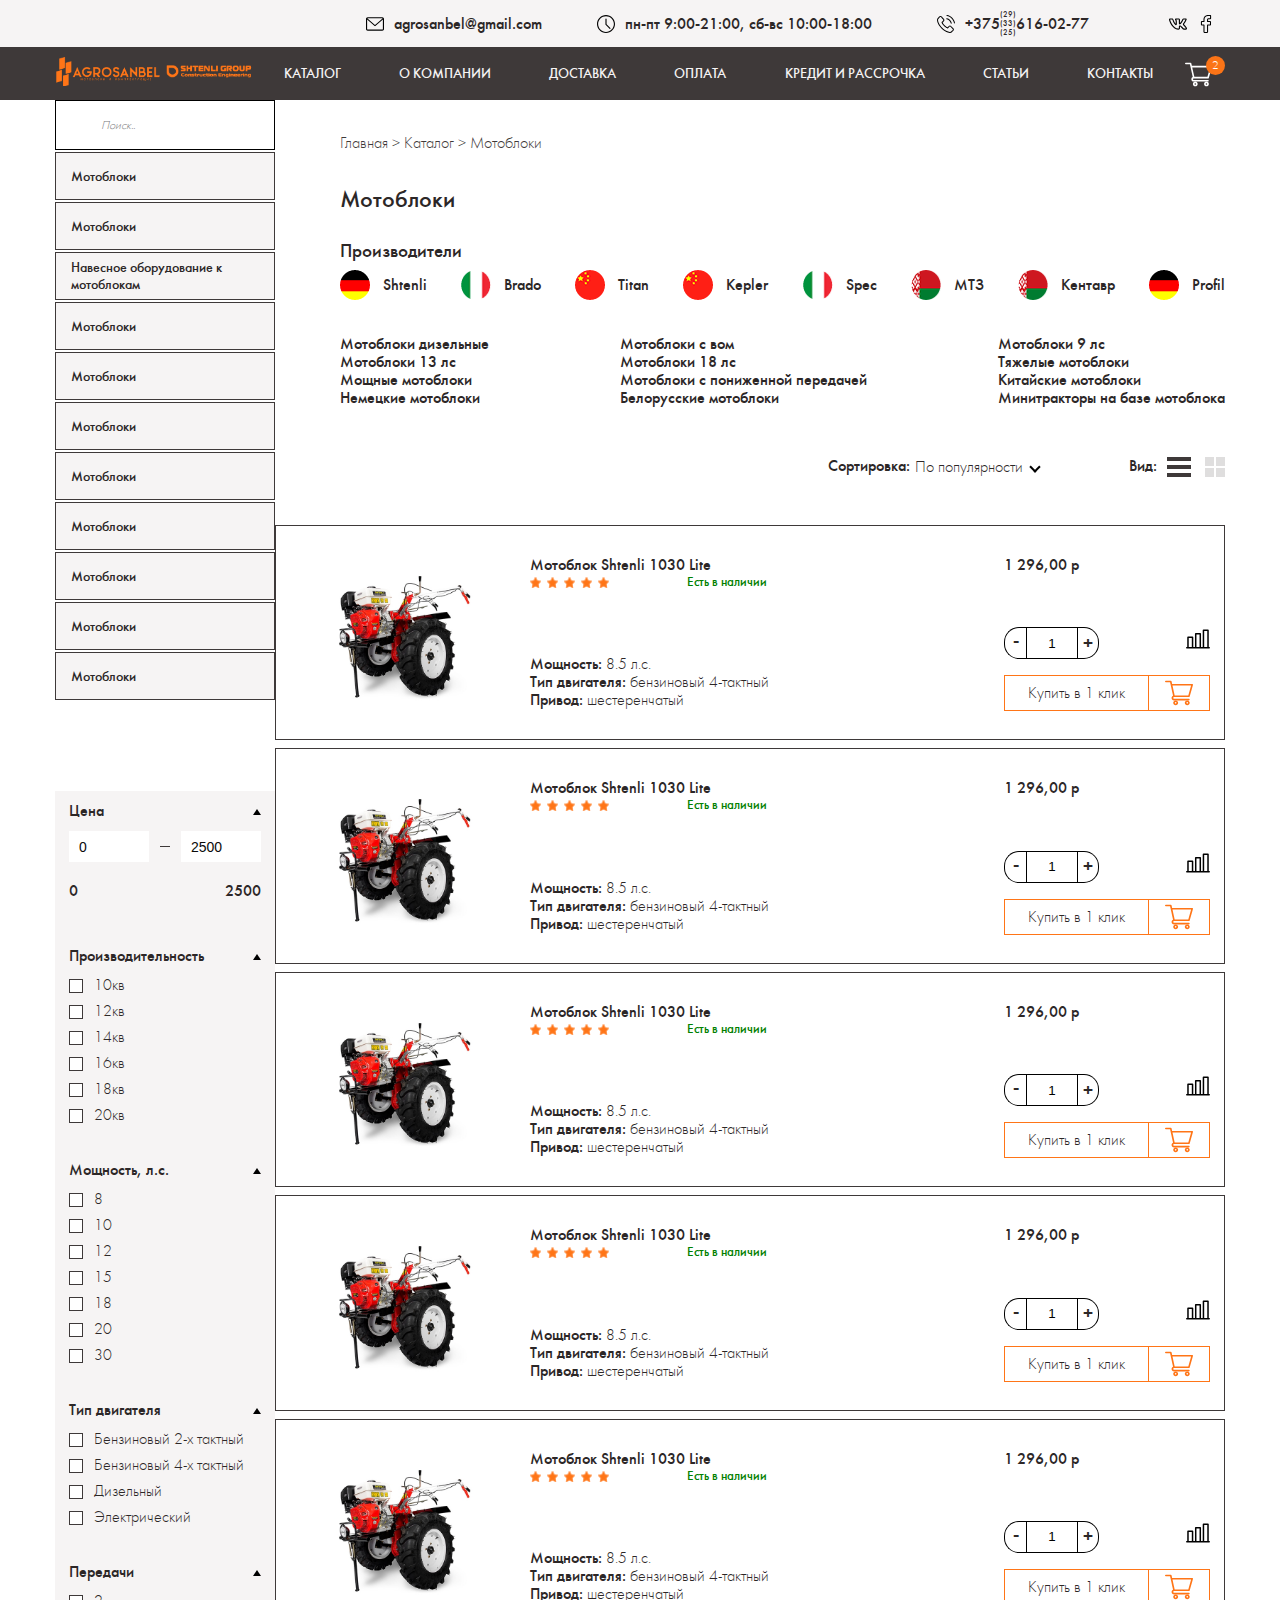
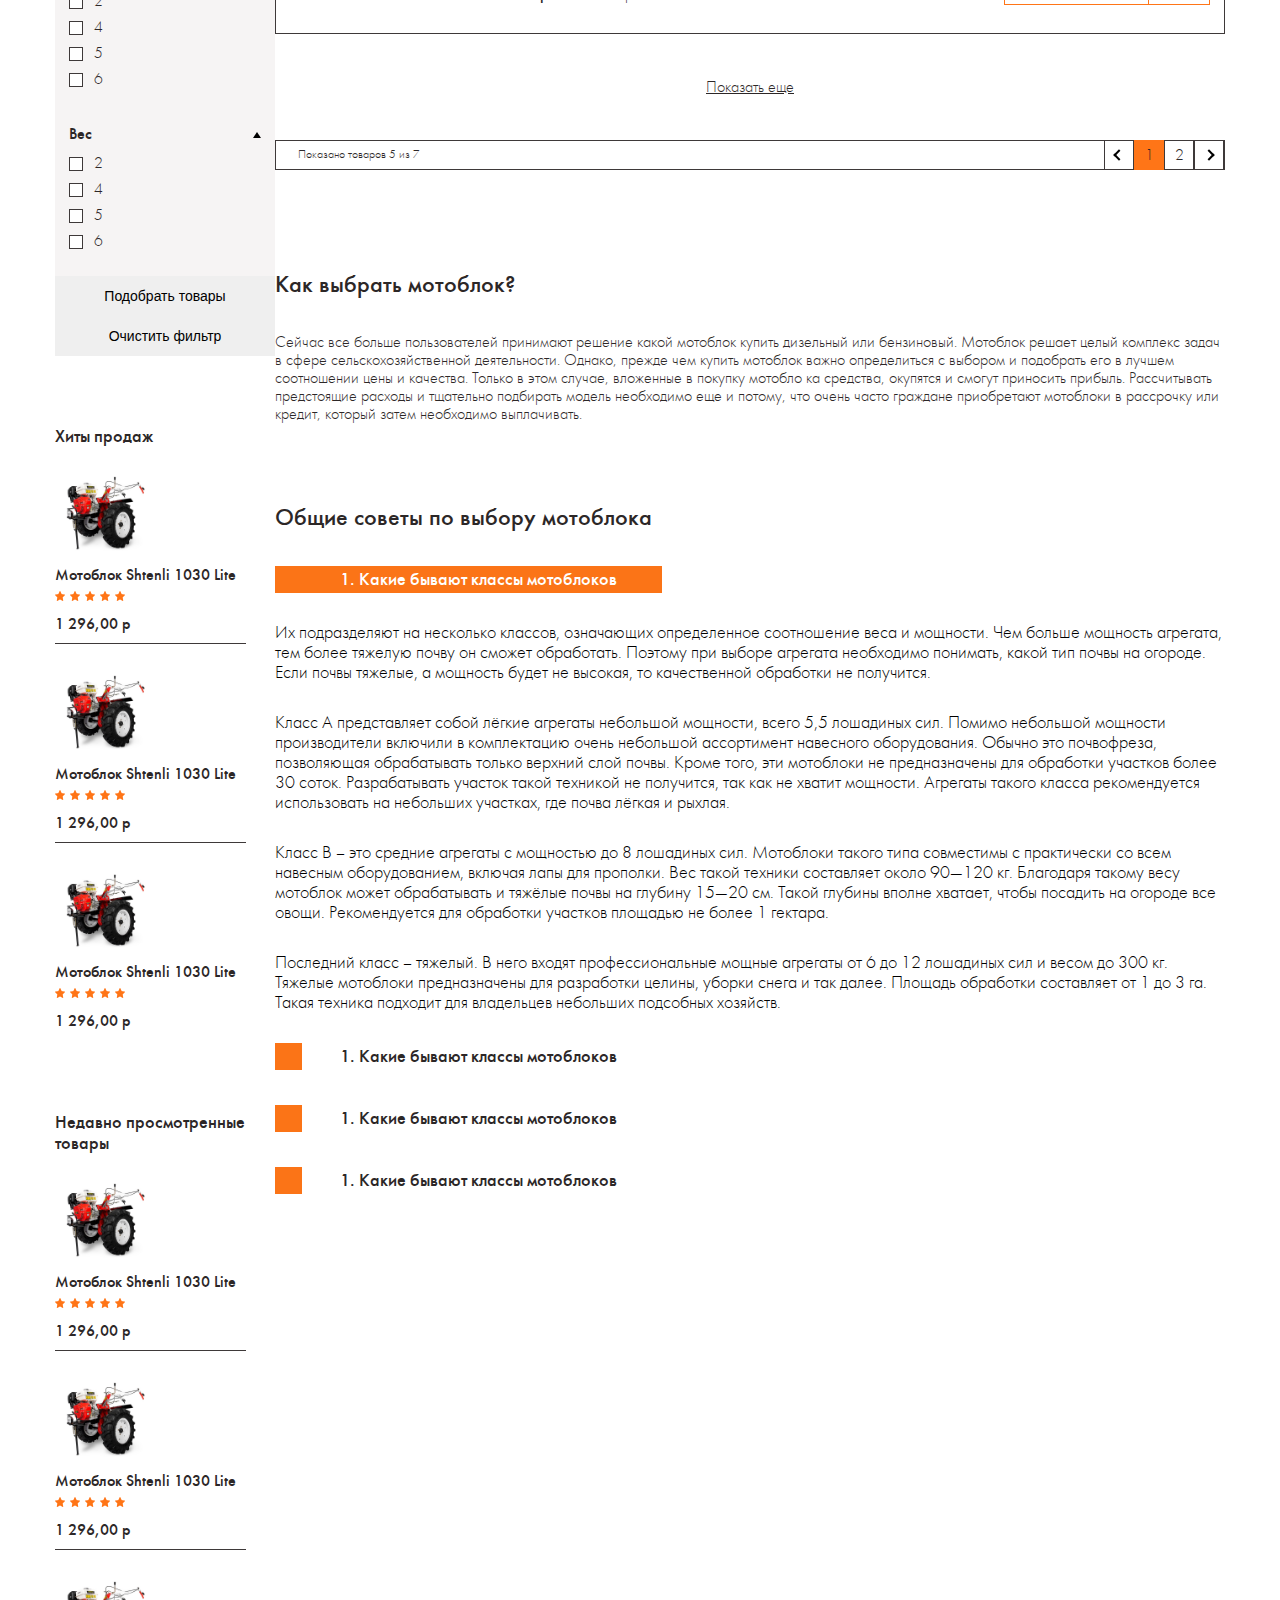
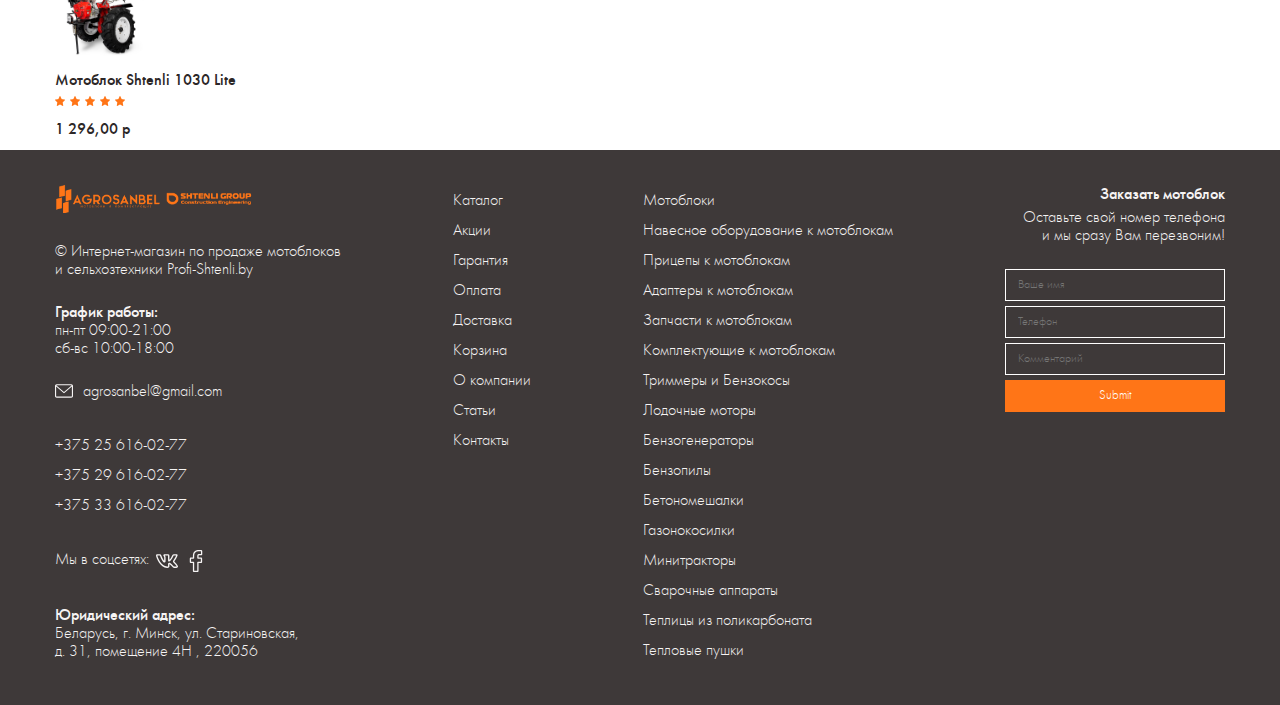
==== catalog.html @ ba9e4db9 "catalog" ====
<!DOCTYPE html>
<html class="">
		<meta charset="UTF-8">
		<meta name="viewport" content="width=device-width, initial-scale=1.0">
		<title>Главная</title>
		<link rel="stylesheet" type="text/css" href="fonts/fonts.css">
		<link rel="stylesheet" type="text/css" href="css/style.css">
		<link rel="stylesheet" type="text/css" href="css/owl.carousel.min.css">
		<link rel="stylesheet" type="text/css" href="css/owl.theme.default.min.css">
		<link rel="stylesheet" type="text/css" href="css/animations.css">
        <link rel="stylesheet" type="text/css" href="css/adaptive.css">
        <link rel="stylesheet" type="text/css" href="css/catalog.css">
        <link rel="stylesheet" href="//code.jquery.com/ui/1.12.1/themes/base/jquery-ui.css">
        <link rel="stylesheet" href="/resources/demos/style.css">
        <script src="https://code.jquery.com/jquery-1.12.4.js"></script>
        <script src="https://code.jquery.com/ui/1.12.1/jquery-ui.js"></script>
	</head>
	<body>
		<header>
			<div class="top">
				<div class="container">
					<a class="email" href="mailto:agrosanbel@gmail.com">
						<svg id="Capa_1" enable-background="new 0 0 479.058 479.058" height="512" viewBox="0 0 479.058 479.058" width="512" xmlns="http://www.w3.org/2000/svg"><path d="m434.146 59.882h-389.234c-24.766 0-44.912 20.146-44.912 44.912v269.47c0 24.766 20.146 44.912 44.912 44.912h389.234c24.766 0 44.912-20.146 44.912-44.912v-269.47c0-24.766-20.146-44.912-44.912-44.912zm0 29.941c2.034 0 3.969.422 5.738 1.159l-200.355 173.649-200.356-173.649c1.769-.736 3.704-1.159 5.738-1.159zm0 299.411h-389.234c-8.26 0-14.971-6.71-14.971-14.971v-251.648l199.778 173.141c2.822 2.441 6.316 3.655 9.81 3.655s6.988-1.213 9.81-3.655l199.778-173.141v251.649c-.001 8.26-6.711 14.97-14.971 14.97z"/></svg>
						<span>agrosanbel@gmail.com</span>
					</a>
					<span class="worktime">
						<svg height="512pt" viewBox="0 0 512 512" width="512pt" xmlns="http://www.w3.org/2000/svg"><path d="m256 512c-141.164062 0-256-114.835938-256-256s114.835938-256 256-256 256 114.835938 256 256-114.835938 256-256 256zm0-480c-123.519531 0-224 100.480469-224 224s100.480469 224 224 224 224-100.480469 224-224-100.480469-224-224-224zm0 0"/><path d="m368 394.667969c-4.097656 0-8.191406-1.558594-11.308594-4.695313l-112-112c-3.007812-3.007812-4.691406-7.082031-4.691406-11.304687v-149.335938c0-8.832031 7.167969-16 16-16s16 7.167969 16 16v142.699219l107.308594 107.308594c6.25 6.25 6.25 16.382812 0 22.632812-3.117188 3.136719-7.210938 4.695313-11.308594 4.695313zm0 0"/></svg>
						<span>пн-пт 9:00-21:00, сб-вс 10:00-18:00</span>
					</span>
					<div class="phone">
						<svg version="1.1" id="Capa_1" xmlns="http://www.w3.org/2000/svg" xmlns:xlink="http://www.w3.org/1999/xlink" x="0px" y="0px"
						viewBox="0 0 473.806 473.806" style="enable-background:new 0 0 473.806 473.806;" xml:space="preserve">
					<g>
						<g>
							<path d="M374.456,293.506c-9.7-10.1-21.4-15.5-33.8-15.5c-12.3,0-24.1,5.3-34.2,15.4l-31.6,31.5c-2.6-1.4-5.2-2.7-7.7-4
								c-3.6-1.8-7-3.5-9.9-5.3c-29.6-18.8-56.5-43.3-82.3-75c-12.5-15.8-20.9-29.1-27-42.6c8.2-7.5,15.8-15.3,23.2-22.8
								c2.8-2.8,5.6-5.7,8.4-8.5c21-21,21-48.2,0-69.2l-27.3-27.3c-3.1-3.1-6.3-6.3-9.3-9.5c-6-6.2-12.3-12.6-18.8-18.6
								c-9.7-9.6-21.3-14.7-33.5-14.7s-24,5.1-34,14.7c-0.1,0.1-0.1,0.1-0.2,0.2l-34,34.3c-12.8,12.8-20.1,28.4-21.7,46.5
								c-2.4,29.2,6.2,56.4,12.8,74.2c16.2,43.7,40.4,84.2,76.5,127.6c43.8,52.3,96.5,93.6,156.7,122.7c23,10.9,53.7,23.8,88,26
								c2.1,0.1,4.3,0.2,6.3,0.2c23.1,0,42.5-8.3,57.7-24.8c0.1-0.2,0.3-0.3,0.4-0.5c5.2-6.3,11.2-12,17.5-18.1c4.3-4.1,8.7-8.4,13-12.9
								c9.9-10.3,15.1-22.3,15.1-34.6c0-12.4-5.3-24.3-15.4-34.3L374.456,293.506z M410.256,398.806
								C410.156,398.806,410.156,398.906,410.256,398.806c-3.9,4.2-7.9,8-12.2,12.2c-6.5,6.2-13.1,12.7-19.3,20
								c-10.1,10.8-22,15.9-37.6,15.9c-1.5,0-3.1,0-4.6-0.1c-29.7-1.9-57.3-13.5-78-23.4c-56.6-27.4-106.3-66.3-147.6-115.6
								c-34.1-41.1-56.9-79.1-72-119.9c-9.3-24.9-12.7-44.3-11.2-62.6c1-11.7,5.5-21.4,13.8-29.7l34.1-34.1c4.9-4.6,10.1-7.1,15.2-7.1
								c6.3,0,11.4,3.8,14.6,7c0.1,0.1,0.2,0.2,0.3,0.3c6.1,5.7,11.9,11.6,18,17.9c3.1,3.2,6.3,6.4,9.5,9.7l27.3,27.3
								c10.6,10.6,10.6,20.4,0,31c-2.9,2.9-5.7,5.8-8.6,8.6c-8.4,8.6-16.4,16.6-25.1,24.4c-0.2,0.2-0.4,0.3-0.5,0.5
								c-8.6,8.6-7,17-5.2,22.7c0.1,0.3,0.2,0.6,0.3,0.9c7.1,17.2,17.1,33.4,32.3,52.7l0.1,0.1c27.6,34,56.7,60.5,88.8,80.8
								c4.1,2.6,8.3,4.7,12.3,6.7c3.6,1.8,7,3.5,9.9,5.3c0.4,0.2,0.8,0.5,1.2,0.7c3.4,1.7,6.6,2.5,9.9,2.5c8.3,0,13.5-5.2,15.2-6.9
								l34.2-34.2c3.4-3.4,8.8-7.5,15.1-7.5c6.2,0,11.3,3.9,14.4,7.3c0.1,0.1,0.1,0.1,0.2,0.2l55.1,55.1
								C420.456,377.706,420.456,388.206,410.256,398.806z"/>
							<path d="M256.056,112.706c26.2,4.4,50,16.8,69,35.8s31.3,42.8,35.8,69c1.1,6.6,6.8,11.2,13.3,11.2c0.8,0,1.5-0.1,2.3-0.2
								c7.4-1.2,12.3-8.2,11.1-15.6c-5.4-31.7-20.4-60.6-43.3-83.5s-51.8-37.9-83.5-43.3c-7.4-1.2-14.3,3.7-15.6,11
								S248.656,111.506,256.056,112.706z"/>
							<path d="M473.256,209.006c-8.9-52.2-33.5-99.7-71.3-137.5s-85.3-62.4-137.5-71.3c-7.3-1.3-14.2,3.7-15.5,11
								c-1.2,7.4,3.7,14.3,11.1,15.6c46.6,7.9,89.1,30,122.9,63.7c33.8,33.8,55.8,76.3,63.7,122.9c1.1,6.6,6.8,11.2,13.3,11.2
								c0.8,0,1.5-0.1,2.3-0.2C469.556,223.306,474.556,216.306,473.256,209.006z"/>
						</g>
					</g>
					</svg>
						<span>+375</span>
						<div><span>(29)</span><span>(33)</span><span>(25)</span></div>
						<span>616-02-77</span>
					</div>
					<a href="#" class="vk">
						<svg enable-background="new 0 0 24 24" height="512" viewBox="0 0 24 24" width="512" xmlns="http://www.w3.org/2000/svg"><path d="m12.145 19.5c3.472 0 2.234-2.198 2.502-2.83-.004-.472-.008-.926.008-1.202.22.062.739.325 1.811 1.367 1.655 1.67 2.078 2.665 3.415 2.665h2.461c.78 0 1.186-.323 1.389-.594.196-.262.388-.722.178-1.438-.549-1.724-3.751-4.701-3.95-5.015.03-.058.078-.135.103-.175h-.002c.632-.835 3.044-4.449 3.399-5.895.001-.002.002-.005.002-.008.192-.66.016-1.088-.166-1.33-.274-.362-.71-.545-1.299-.545h-2.461c-.824 0-1.449.415-1.765 1.172-.529 1.345-2.015 4.111-3.129 5.09-.034-1.387-.011-2.446.007-3.233.036-1.535.152-3.029-1.441-3.029h-3.868c-.998 0-1.953 1.09-.919 2.384.904 1.134.325 1.766.52 4.912-.76-.815-2.112-3.016-3.068-5.829-.268-.761-.674-1.466-1.817-1.466h-2.461c-.998 0-1.594.544-1.594 1.455 0 2.046 4.529 13.544 12.145 13.544zm-8.09-13.499c.217 0 .239 0 .4.457.979 2.883 3.175 7.149 4.779 7.149 1.205 0 1.205-1.235 1.205-1.7l-.001-3.702c-.066-1.225-.512-1.835-.805-2.205l3.508.004c.002.017-.02 4.095.01 5.083 0 1.403 1.114 2.207 2.853.447 1.835-2.071 3.104-5.167 3.155-5.293.075-.18.14-.241.376-.241h2.461.01c-.001.003-.001.006-.002.009-.225 1.05-2.446 4.396-3.189 5.435-.012.016-.023.033-.034.05-.327.534-.593 1.124.045 1.954h.001c.058.07.209.234.429.462.684.706 3.03 3.12 3.238 4.08-.138.022-.288.006-2.613.011-.495 0-.882-.74-2.359-2.23-1.328-1.292-2.19-1.82-2.975-1.82-1.524 0-1.413 1.237-1.399 2.733.005 1.622-.005 1.109.006 1.211-.089.035-.344.105-1.009.105-6.345 0-10.477-10.071-10.636-11.996.055-.005.812-.002 2.546-.003z"/></svg>
					</a>
					<a href="#" class="fb">
						<svg viewBox="-110 1 511 511.99996" xmlns="http://www.w3.org/2000/svg"><path d="m180 512h-81.992188c-13.695312 0-24.835937-11.140625-24.835937-24.835938v-184.9375h-47.835937c-13.695313 0-24.835938-11.144531-24.835938-24.835937v-79.246094c0-13.695312 11.140625-24.835937 24.835938-24.835937h47.835937v-39.683594c0-39.347656 12.355469-72.824219 35.726563-96.804688 23.476562-24.089843 56.285156-36.820312 94.878906-36.820312l62.53125.101562c13.671875.023438 24.792968 11.164063 24.792968 24.835938v73.578125c0 13.695313-11.136718 24.835937-24.828124 24.835937l-42.101563.015626c-12.839844 0-16.109375 2.574218-16.808594 3.363281-1.152343 1.308593-2.523437 5.007812-2.523437 15.222656v31.351563h58.269531c4.386719 0 8.636719 1.082031 12.289063 3.121093 7.878906 4.402344 12.777343 12.726563 12.777343 21.722657l-.03125 79.246093c0 13.6875-11.140625 24.828125-24.835937 24.828125h-58.46875v184.941406c0 13.695313-11.144532 24.835938-24.839844 24.835938zm-76.8125-30.015625h71.632812v-193.195313c0-9.144531 7.441407-16.582031 16.582032-16.582031h66.726562l.027344-68.882812h-66.757812c-9.140626 0-16.578126-7.4375-16.578126-16.582031v-44.789063c0-11.726563 1.191407-25.0625 10.042969-35.085937 10.695313-12.117188 27.550781-13.515626 39.300781-13.515626l36.921876-.015624v-63.226563l-57.332032-.09375c-62.023437 0-100.566406 39.703125-100.566406 103.609375v53.117188c0 9.140624-7.4375 16.582031-16.578125 16.582031h-56.09375v68.882812h56.09375c9.140625 0 16.578125 7.4375 16.578125 16.582031zm163.0625-451.867187h.003906zm0 0"/></svg>
					</a>
				</div>
			</div>
			<div class="dark">
				<div class="container">
					<a class="logo" href="index.html">
						<img src="img/logo.png" alt="">
					</a>
					<nav>
						<ul>
							<li><a href="">Каталог</a></li>
							<li><a href="">О компании</a></li>
							<li><a href="">Доставка</a></li>
							<li><a href="">Оплата</a></li>
							<li><a href="">Кредит и рассрочка</a></li>
							<li><a href="">Статьи</a></li>
							<li><a href="">Контакты</a></li>
						</ul>
					</nav>
					<div class="cart">
						<svg height="512pt" viewBox="0 -31 512.00026 512" width="512pt" xmlns="http://www.w3.org/2000/svg"><path d="m164.960938 300.003906h.023437c.019531 0 .039063-.003906.058594-.003906h271.957031c6.695312 0 12.582031-4.441406 14.421875-10.878906l60-210c1.292969-4.527344.386719-9.394532-2.445313-13.152344-2.835937-3.757812-7.269531-5.96875-11.976562-5.96875h-366.632812l-10.722657-48.253906c-1.527343-6.863282-7.613281-11.746094-14.644531-11.746094h-90c-8.285156 0-15 6.714844-15 15s6.714844 15 15 15h77.96875c1.898438 8.550781 51.3125 230.917969 54.15625 243.710938-15.941406 6.929687-27.125 22.824218-27.125 41.289062 0 24.8125 20.1875 45 45 45h272c8.285156 0 15-6.714844 15-15s-6.714844-15-15-15h-272c-8.269531 0-15-6.730469-15-15 0-8.257812 6.707031-14.976562 14.960938-14.996094zm312.152343-210.003906-51.429687 180h-248.652344l-40-180zm0 0"/><path d="m150 405c0 24.8125 20.1875 45 45 45s45-20.1875 45-45-20.1875-45-45-45-45 20.1875-45 45zm45-15c8.269531 0 15 6.730469 15 15s-6.730469 15-15 15-15-6.730469-15-15 6.730469-15 15-15zm0 0"/><path d="m362 405c0 24.8125 20.1875 45 45 45s45-20.1875 45-45-20.1875-45-45-45-45 20.1875-45 45zm45-15c8.269531 0 15 6.730469 15 15s-6.730469 15-15 15-15-6.730469-15-15 6.730469-15 15-15zm0 0"/></svg>
						<span>2</span>
						<div class="cart-list">
							<ul>
								<li>
									<img src="img/moto.jpg" alt="">
									<div>
										Мотоблок Shtenli 1030 Lite<br>1шт
									</div>
									<div>
										1500,00р.
									</div>
								</li>
								<li>
									<img src="img/moto.jpg" alt="">
									<div>
										Мотоблок Shtenli 1030 Lite<br>1шт
									</div>
									<div>
										1500,00р.
									</div>
								</li>
							</ul>
							<div class="cart-sum">
								<span>Итого</span>
								<span>2560,00р.</span>
							</div>
							<a href="">Оформить заказ</a>
						</div>
					</div>
					<div style="display: none;" class="burger">
						<span class="line"></span>
						<span class="line"></span>
						<span class="line"></span>
					</div>
				</div>
			</div>
		</header>
		<section class="main container">
			<aside>
                <div class="navigation">
                    <form class="search">
                        <input type="text" placeholder="Поиск..">
                        <input type="submit">
                    </form>
                    <ul>
                        <li><a href="#" class="has-children">Мотоблоки</a>
                            <ul class="submenu">
                                <li><a href="">Мотоблоки</a></li>
                                <li><a href="">Мотоблоки</a></li>
                                <li><a href="">Мотоблоки</a></li>
                                <li><a href="">Мотоблоки</a></li>
                                <li><a href="">Мотоблоки</a></li>
                            </ul>
                        </li>
                        <li><a href="">Мотоблоки</a></li>
                        <li><a href="">Навесное оборудование
                            к мотоблокам</a></li>
                        <li><a href="">Мотоблоки</a></li>
                        <li><a href="#" class="has-children">Мотоблоки</a>
                            <ul class="submenu">
                                <li><a href="">Мотоблоки</a></li>
                                <li><a href="">Мотоблоки</a></li>
                                <li><a href="">Мотоблоки</a></li>
                                <li><a href="">Мотоблоки</a></li>
                                <li><a href="">Мотоблоки</a></li>
                            </ul>
                        </li>
                        <li><a href="">Мотоблоки</a></li>
                        <li><a href="">Мотоблоки</a></li>
                        <li><a href="">Мотоблоки</a></li>
                        <li><a href="">Мотоблоки</a></li>
                        <li><a href="">Мотоблоки</a></li>
                        <li><a href="">Мотоблоки</a></li>
                    </ul>
                </div>
                <div class="filter">
                    <form>
                        <div class="form__content">
                            <div class="cost filter__name">
                                <div class="section__title">
                                    <h3>Цена</h3>
                                    <span class="treugolnik"></span>
                                </div>
                                <div class="cost__content section__content">
                                    <div class="top">
                                        <input type="text" id="cost__of" value="0"> 
                                        <span class="line"></span>
                                        <input type="text" id="cost__to" value="2500">
                                    </div>
                                    <div class="range">
                                        <p id="value__of">0</p>
                                        <p id="value__to">2500</p>
                                        <div id="slider-range"></div>
                                    </div>
                                </div>
                            </div>
                            <div class="productivity filter__name">
                                <div class="section__title">
                                    <h3>Производительность</h3>
                                    <span class="treugolnik"></span>
                                </div>
                                <div class="productivity__content section__content">
                                    <div class="productivity__value">
                                        <input name="productivity" id="productivity__input__1" class="productivity__input" type="radio" value="10кв">
                                        <label for="productivity__input__1">10кв</label>
                                    </div>
                                    <div class="productivity__value">
                                        <input name="productivity" id="productivity__input__2" class="productivity__input" type="radio" value="12кв">
                                        <label for="productivity__input__2">12кв</label>
                                    </div>
                                    <div class="productivity__value">
                                        <input name="productivity" id="productivity__input__3" class="productivity__input" type="radio" value="14кв">
                                        <label for="productivity__input__3">14кв</label>
                                    </div>
                                    <div class="productivity__value">
                                        <input name="productivity" id="productivity__input__4" class="productivity__input" type="radio" value="16кв">
                                        <label for="productivity__input__4">16кв</label>
                                    </div>
                                    <div class="productivity__value">
                                        <input name="productivity" id="productivity__input__5" class="productivity__input" type="radio" value="18кв">
                                        <label for="productivity__input__5">18кв</label>
                                    </div>
                                    <div class="productivity__value">
                                        <input name="productivity" id="productivity__input__6" class="productivity__input" type="radio" value="20кв">
                                        <label for="productivity__input__6">20кв</label>
                                    </div>
                                </div>
                            </div>
                            <div class="power filter__name">
                                <div class="section__title">
                                    <h3>Мощность, л.с.</h3>
                                    <span class="treugolnik"></span>
                                </div>
                                <div class="power__content section__content">
                                    <div class="power__value">
                                        <input name="power" id="power__input" class="power__input" type="radio" value="8">
                                        <label for="power__input">8</label>
                                    </div>
                                    <div class="power__value">
                                        <input name="power" id="power__input1" class="power__input" type="radio" value="10">
                                        <label for="power__input1">10</label>
                                    </div>
                                    <div class="power__value">
                                        <input name="power" id="power__input2" class="power__input" type="radio" value="12">
                                        <label for="power__input2">12</label>
                                    </div>
                                    <div class="power__value">
                                        <input name="power" id="power__input3" class="power__input" type="radio" value="15">
                                        <label for="power__input3">15</label>
                                    </div>
                                    <div class="power__value">
                                        <input name="power" id="power__input4" class="power__input" type="radio" value="18">
                                        <label for="power__input4">18</label>
                                    </div>
                                    <div class="power__value">
                                        <input name="power" id="power__input5" class="power__input" type="radio" value="20">
                                        <label for="power__input5">20</label>
                                    </div>
                                    <div class="power__value">
                                        <input name="power" id="power__input6" class="power__input" type="radio" value="30">
                                        <label for="power__input6">30</label>
                                    </div>
                                </div>
                            </div>
                            <div class="engine filter__name">
                                <div class="section__title">
                                    <h3>Тип двигателя</h3>
                                    <span class="treugolnik"></span>
                                </div>
                                <div class="engine__content section__content">
                                    <div class="engine__value">
                                        <input name="engine" id="engine__input" class="engine__input" type="radio" value="Бензиновый 2-х тактный">
                                        <label for="engine__input">Бензиновый 2-х тактный</label>
                                    </div>
                                    <div class="engine__value">
                                        <input name="engine" id="engine__input1" class="engine__input" type="radio" value="Бензиновый 4-х тактный">
                                        <label for="engine__input1">Бензиновый 4-х тактный</label>
                                    </div>
                                    <div class="engine__value">
                                        <input name="engine" id="engine__input2" class="engine__input" type="radio" value="Дизельный">
                                        <label for="engine__input2">Дизельный</label>
                                    </div>
                                    <div class="engine__value">
                                        <input name="engine" id="engine__input3" class="engine__input" type="radio" value="Электрический">
                                        <label for="engine__input3">Электрический</label>
                                    </div>
                                </div>
                            </div>
                            <div class="passing filter__name">
                                <div class="section__title">
                                    <h3>Передачи</h3>
                                    <span class="treugolnik"></span>
                                </div>
                                <div class="passing__content section__content">
                                    <div class="passing__value">
                                        <input name="passing" id="passing__input" class="passing__input" type="radio" value="2">
                                        <label for="passing__input">2</label>
                                    </div>
                                    <div class="passing__value">
                                        <input name="passing" id="passing__input1" class="passing__input" type="radio" value="4">
                                        <label for="passing__input1">4</label>
                                    </div>
                                    <div class="passing__value">
                                        <input name="passing" id="passing__input2" class="passing__input" type="radio" value="5">
                                        <label for="passing__input2">5</label>
                                    </div>
                                    <div class="passing__value">
                                        <input name="passing" id="passing__input3" class="passing__input" type="radio" value="6">
                                        <label for="passing__input3">6</label>
                                    </div>
                                </div>
                            </div>
                            <div class="weight filter__name">
                                <div class="section__title">
                                    <h3>Вес</h3>
                                    <span class="treugolnik"></span>
                                </div>
                                <div class="weight__content section__content">
                                    <div class="weight__value">
                                        <input name="weight" id="weight__input" class="weight__input" type="radio" value="2">
                                        <label for="weight__input">2</label>
                                    </div>
                                    <div class="weight__value">
                                        <input name="weight" id="weight__input1" class="weight__input" type="radio" value="4">
                                        <label for="weight__input1">4</label>
                                    </div>
                                    <div class="weight__value">
                                        <input name="weight" id="weight__input2" class="weight__input" type="radio" value="5">
                                        <label for="weight__input2">5</label>
                                    </div>
                                    <div class="weight__value">
                                        <input name="weight" id="weight__input3" class="weight__input" type="radio" value="6">
                                        <label for="weight__input3">6</label>
                                    </div>
                                </div>
                            </div>
                            <button type="button" id="submit"><p>Подобрать товары</p></button>
                            <button type="button" id="clear"><p>Очистить фильтр</p></button>
                        </div>
                    </form>
                </div>
                <div class="hits">
                    <h3 class="hits__title">Хиты продаж</h3>
                    <div class="hits__containers">
                        <a href="#" class="hit__container">
                            <img src="img/motorblock.jpg" alt="Мотоблок">
                            <h4>Мотоблок Shtenli 1030 Lite</h4>
                            <div class="stars">
                                <img src="img/star.png" alt="">
                                <img src="img/star.png" alt="">
                                <img src="img/star.png" alt="">
                                <img src="img/star.png" alt="">
                                <img src="img/star.png" alt="">
                            </div>
                            <h4 class="price"><span class="cost__value">1 296,00</span> р</h4>
                        </a>
                        <a href="#" class="hit__container">
                            <img src="img/motorblock.jpg" alt="Мотоблок">
                            <h4>Мотоблок Shtenli 1030 Lite</h4>
                            <div class="stars">
                                <img src="img/star.png" alt="">
                                <img src="img/star.png" alt="">
                                <img src="img/star.png" alt="">
                                <img src="img/star.png" alt="">
                                <img src="img/star.png" alt="">
                            </div>
                            <h4 class="price"><span class="cost__value">1 296,00</span> р</h4>
                        </a>
                        <a href="#" class="hit__container">
                            <img src="img/motorblock.jpg" alt="Мотоблок">
                            <h4>Мотоблок Shtenli 1030 Lite</h4>
                            <div class="stars">
                                <img src="img/star.png" alt="">
                                <img src="img/star.png" alt="">
                                <img src="img/star.png" alt="">
                                <img src="img/star.png" alt="">
                                <img src="img/star.png" alt="">
                            </div>
                            <h4 class="price"><span class="cost__value">1 296,00</span> р</h4>
                        </a>
                    </div>
                </div>
                <div class="early">
                    <h3 class="early__title">Недавно просмотренные <br> товары</h3>
                    <div class="early__containers">
                        <a href="#" class="early__container">
                            <img src="img/motorblock.jpg" alt="Мотоблок">
                            <h4>Мотоблок Shtenli 1030 Lite</h4>
                            <div class="stars">
                                <img src="img/star.png" alt="">
                                <img src="img/star.png" alt="">
                                <img src="img/star.png" alt="">
                                <img src="img/star.png" alt="">
                                <img src="img/star.png" alt="">
                            </div>
                            <h4 class="price"><span class="cost__value">1 296,00</span> р</h4>
                        </a>
                        <a  href="#" class="early__container">
                            <img src="img/motorblock.jpg" alt="Мотоблок">
                            <h4>Мотоблок Shtenli 1030 Lite</h4>
                            <div class="stars">
                                <img src="img/star.png" alt="">
                                <img src="img/star.png" alt="">
                                <img src="img/star.png" alt="">
                                <img src="img/star.png" alt="">
                                <img src="img/star.png" alt="">
                            </div>
                            <h4 class="price"><span class="cost__value">1 296,00</span> р</h4>
                        </a>
                        <a href="#" class="early__container">
                            <img src="img/motorblock.jpg" alt="Мотоблок">
                            <h4>Мотоблок Shtenli 1030 Lite</h4>
                            <div class="stars">
                                <img src="img/star.png" alt="">
                                <img src="img/star.png" alt="">
                                <img src="img/star.png" alt="">
                                <img src="img/star.png" alt="">
                                <img src="img/star.png" alt="">
                            </div>
                            <h4 class="price"><span class="cost__value">1 296,00</span> р</h4>
                        </a>
                    </div>
                </div>
            </aside>
            <div id="right" class="right">
                <div class="container__right">
                    <div class="catalog__top">
                        <div class="links">
                            <p><a href="index.html">Главная</a> > <a href="catalog.html">Каталог</a> > <a href="#">Мотоблоки</a></p>
                        </div>
                        <h2>Мотоблоки</h2>
                        <div class="developers">
                            <h3>Производители</h3>
                            <div class="companies">
                                <div class="company">
                                    <img src="img/deflag.png" alt="Флаг Германии">
                                    <h4>Shtenli</h4>
                                </div>
                                <div class="company">
                                    <img src="img/italy.png" alt="Флаг Италии">
                                    <h4>Brado</h4>
                                </div>
                                <div class="company">
                                    <img src="img/knr.png" alt="Флаг КНР">
                                    <h4>Titan</h4>
                                </div>
                                <div class="company">
                                    <img src="img/knr.png" alt="Флаг КНР">
                                    <h4>Kepler</h4>
                                </div>
                                <div class="company">
                                    <img src="img/italy.png" alt="Флаг Италии">
                                    <h4>Spec</h4>
                                </div>
                                <div class="company">
                                    <img src="img/belarus.png" alt="Флаг Беларусии">
                                    <h4>МТЗ</h4>
                                </div>
                                <div class="company">
                                    <img src="img/belarus.png" alt="Флаг Беларусии">
                                    <h4>Кентавр</h4>
                                </div>
                                <div class="company">
                                    <img src="img/deflag.png" alt="Флаг Германии">
                                    <h4>Profil</h4>
                                </div>
                            </div>
                            <div class="name__tovars">
                                <div class="column">
                                    <h5>Мотоблоки дизельные</h5>
                                    <h5>Мотоблоки 13 лс</h5> 
                                    <h5>Мощные мотоблоки</h5>
                                    <h5>Немецкие мотоблоки</h5>
                                </div>
                                <div class="column">
                                    <h5>Мотоблоки с вом </h5>
                                    <h5>Мотоблоки 18 лс </h5> 
                                    <h5>Мотоблоки с пониженной передачей</h5>
                                    <h5>Белорусские мотоблоки</h5>
                                </div>
                                <div class="column">
                                    <h5>Мотоблоки 9 лс </h5>
                                    <h5>Тяжелые мотоблоки</h5> 
                                    <h5>Китайские мотоблоки</h5>
                                    <h5>Минитракторы на базе мотоблока</h5>
                                </div>
                            </div>
                        </div>
                    </div>
                    <div class="catalog__content">
                        <div class="content__menu">
                            <div class="sortirovka">
                                <h4>Сортировка:</h4>
                                <div class="variant__value">По популярности</div>
                                <ul style="display: none;" class="variants">
                                    <li class="variant">По популярности</li>
                                    <li class="variant">По цене с дешевых</li>
                                    <li class="variant">По цене с дорогих</li>
                                    <li class="variant">По Новизне товара</li>
                                </ul>
                                <i class="down"></i>
                            </div>
                            <div class="view">
                                <h4>Вид:</h4>
                                <div class="rows">
                                    <span class="line"></span>
                                    <span class="line"></span>
                                    <span class="line"></span>
                                </div>
                                <div class="columns">
                                    <span class="kvadrat"></span>
                                    <span class="kvadrat"></span>
                                    <span class="kvadrat"></span>
                                    <span class="kvadrat"></span>
                                </div>
                            </div>
                        </div>
                        <div class="tovars">
                            <div class="catalog__containers">
                                <div class="catalog__container__row">
                                    <img class="tovar__photo" src="img/motorblock.jpg" alt="Мотоблок">
                                    <div class="center">
                                        <div class="top">
                                            <h4>Мотоблок Shtenli 1030 Lite</h4>
                                            <div class="stars">
                                                <img src="img/star.png" alt="Звезда">
                                                <img src="img/star.png" alt="Звезда">
                                                <img src="img/star.png" alt="Звезда">
                                                <img src="img/star.png" alt="Звезда">
                                                <img src="img/star.png" alt="Звезда">
                                            </div>
                                            <h5>Есть в наличии</h5>
                                        </div>
                                        <div class="haracter">
                                            <p><span class="bold">Мощность:</span> 8.5 л.с.</p>
                                            <p><span class="bold">Тип двигателя:</span> бензиновый 4-тактный</p>
                                            <p><span class="bold">Привод:</span> шестеренчатый</p>
                                        </div>
                                    </div>
                                    <div class="right__cart">
                                        <h4 class="price">1 296,00 р</h4>
                                        <div class="bottom">
                                            <div class="kolvo">
                                                <div class="min">-</div>
                                                <input type="text" name="kolvo" id="kolvo" value="1">
                                                <div class="plu">+</div>
                                            </div>
                                            <img class="diagram" src="img/graph.svg" alt="График">
                                            <a href="#" class="buy">
                                                <span><p>Купить в 1 клик</p></span>
                                                <span><svg height="26px" fill="#ff7517" viewBox="0 -31 512.00026 512" width="512pt" xmlns="http://www.w3.org/2000/svg"><path d="m164.960938 300.003906h.023437c.019531 0 .039063-.003906.058594-.003906h271.957031c6.695312 0 12.582031-4.441406 14.421875-10.878906l60-210c1.292969-4.527344.386719-9.394532-2.445313-13.152344-2.835937-3.757812-7.269531-5.96875-11.976562-5.96875h-366.632812l-10.722657-48.253906c-1.527343-6.863282-7.613281-11.746094-14.644531-11.746094h-90c-8.285156 0-15 6.714844-15 15s6.714844 15 15 15h77.96875c1.898438 8.550781 51.3125 230.917969 54.15625 243.710938-15.941406 6.929687-27.125 22.824218-27.125 41.289062 0 24.8125 20.1875 45 45 45h272c8.285156 0 15-6.714844 15-15s-6.714844-15-15-15h-272c-8.269531 0-15-6.730469-15-15 0-8.257812 6.707031-14.976562 14.960938-14.996094zm312.152343-210.003906-51.429687 180h-248.652344l-40-180zm0 0"/><path d="m150 405c0 24.8125 20.1875 45 45 45s45-20.1875 45-45-20.1875-45-45-45-45 20.1875-45 45zm45-15c8.269531 0 15 6.730469 15 15s-6.730469 15-15 15-15-6.730469-15-15 6.730469-15 15-15zm0 0"/><path d="m362 405c0 24.8125 20.1875 45 45 45s45-20.1875 45-45-20.1875-45-45-45-45 20.1875-45 45zm45-15c8.269531 0 15 6.730469 15 15s-6.730469 15-15 15-15-6.730469-15-15 6.730469-15 15-15zm0 0"/></svg></span>
                                            </a>
                                        </div>
                                    </div>
                                </div>
                                <div class="catalog__container__row">
                                    <img class="tovar__photo" src="img/motorblock.jpg" alt="Мотоблок">
                                    <div class="center">
                                        <div class="top">
                                            <h4>Мотоблок Shtenli 1030 Lite</h4>
                                            <div class="stars">
                                                <img src="img/star.png" alt="Звезда">
                                                <img src="img/star.png" alt="Звезда">
                                                <img src="img/star.png" alt="Звезда">
                                                <img src="img/star.png" alt="Звезда">
                                                <img src="img/star.png" alt="Звезда">
                                            </div>
                                            <h5>Есть в наличии</h5>
                                        </div>
                                        <div class="haracter">
                                            <p><span class="bold">Мощность:</span> 8.5 л.с.</p>
                                            <p><span class="bold">Тип двигателя:</span> бензиновый 4-тактный</p>
                                            <p><span class="bold">Привод:</span> шестеренчатый</p>
                                        </div>
                                    </div>
                                    <div class="right__cart">
                                        <h4 class="price">1 296,00 р</h4>
                                        <div class="bottom">
                                            <div class="kolvo">
                                                <div class="min">-</div>
                                                <input type="text" name="kolvo" id="kolvo" value="1">
                                                <div class="plu">+</div>
                                            </div>
                                            <img class="diagram" src="img/graph.svg" alt="График">
                                            <a href="#" class="buy">
                                                <span><p>Купить в 1 клик</p></span>
                                                <span><svg height="26px" fill="#ff7517" viewBox="0 -31 512.00026 512" width="512pt" xmlns="http://www.w3.org/2000/svg"><path d="m164.960938 300.003906h.023437c.019531 0 .039063-.003906.058594-.003906h271.957031c6.695312 0 12.582031-4.441406 14.421875-10.878906l60-210c1.292969-4.527344.386719-9.394532-2.445313-13.152344-2.835937-3.757812-7.269531-5.96875-11.976562-5.96875h-366.632812l-10.722657-48.253906c-1.527343-6.863282-7.613281-11.746094-14.644531-11.746094h-90c-8.285156 0-15 6.714844-15 15s6.714844 15 15 15h77.96875c1.898438 8.550781 51.3125 230.917969 54.15625 243.710938-15.941406 6.929687-27.125 22.824218-27.125 41.289062 0 24.8125 20.1875 45 45 45h272c8.285156 0 15-6.714844 15-15s-6.714844-15-15-15h-272c-8.269531 0-15-6.730469-15-15 0-8.257812 6.707031-14.976562 14.960938-14.996094zm312.152343-210.003906-51.429687 180h-248.652344l-40-180zm0 0"/><path d="m150 405c0 24.8125 20.1875 45 45 45s45-20.1875 45-45-20.1875-45-45-45-45 20.1875-45 45zm45-15c8.269531 0 15 6.730469 15 15s-6.730469 15-15 15-15-6.730469-15-15 6.730469-15 15-15zm0 0"/><path d="m362 405c0 24.8125 20.1875 45 45 45s45-20.1875 45-45-20.1875-45-45-45-45 20.1875-45 45zm45-15c8.269531 0 15 6.730469 15 15s-6.730469 15-15 15-15-6.730469-15-15 6.730469-15 15-15zm0 0"/></svg></span>
                                            </a>
                                        </div>
                                    </div>
                                </div>
                                <div class="catalog__container__row">
                                    <img class="tovar__photo" src="img/motorblock.jpg" alt="Мотоблок">
                                    <div class="center">
                                        <div class="top">
                                            <h4>Мотоблок Shtenli 1030 Lite</h4>
                                            <div class="stars">
                                                <img src="img/star.png" alt="Звезда">
                                                <img src="img/star.png" alt="Звезда">
                                                <img src="img/star.png" alt="Звезда">
                                                <img src="img/star.png" alt="Звезда">
                                                <img src="img/star.png" alt="Звезда">
                                            </div>
                                            <h5>Есть в наличии</h5>
                                        </div>
                                        <div class="haracter">
                                            <p><span class="bold">Мощность:</span> 8.5 л.с.</p>
                                            <p><span class="bold">Тип двигателя:</span> бензиновый 4-тактный</p>
                                            <p><span class="bold">Привод:</span> шестеренчатый</p>
                                        </div>
                                    </div>
                                    <div class="right__cart">
                                        <h4 class="price">1 296,00 р</h4>
                                        <div class="bottom">
                                            <div class="kolvo">
                                                <div class="min">-</div>
                                                <input type="text" name="kolvo" id="kolvo" value="1">
                                                <div class="plu">+</div>
                                            </div>
                                            <img class="diagram" src="img/graph.svg" alt="График">
                                            <a href="#" class="buy">
                                                <span><p>Купить в 1 клик</p></span>
                                                <span><svg height="26px" fill="#ff7517" viewBox="0 -31 512.00026 512" width="512pt" xmlns="http://www.w3.org/2000/svg"><path d="m164.960938 300.003906h.023437c.019531 0 .039063-.003906.058594-.003906h271.957031c6.695312 0 12.582031-4.441406 14.421875-10.878906l60-210c1.292969-4.527344.386719-9.394532-2.445313-13.152344-2.835937-3.757812-7.269531-5.96875-11.976562-5.96875h-366.632812l-10.722657-48.253906c-1.527343-6.863282-7.613281-11.746094-14.644531-11.746094h-90c-8.285156 0-15 6.714844-15 15s6.714844 15 15 15h77.96875c1.898438 8.550781 51.3125 230.917969 54.15625 243.710938-15.941406 6.929687-27.125 22.824218-27.125 41.289062 0 24.8125 20.1875 45 45 45h272c8.285156 0 15-6.714844 15-15s-6.714844-15-15-15h-272c-8.269531 0-15-6.730469-15-15 0-8.257812 6.707031-14.976562 14.960938-14.996094zm312.152343-210.003906-51.429687 180h-248.652344l-40-180zm0 0"/><path d="m150 405c0 24.8125 20.1875 45 45 45s45-20.1875 45-45-20.1875-45-45-45-45 20.1875-45 45zm45-15c8.269531 0 15 6.730469 15 15s-6.730469 15-15 15-15-6.730469-15-15 6.730469-15 15-15zm0 0"/><path d="m362 405c0 24.8125 20.1875 45 45 45s45-20.1875 45-45-20.1875-45-45-45-45 20.1875-45 45zm45-15c8.269531 0 15 6.730469 15 15s-6.730469 15-15 15-15-6.730469-15-15 6.730469-15 15-15zm0 0"/></svg></span>
                                            </a>
                                        </div>
                                    </div>
                                </div>
                                <div class="catalog__container__row">
                                    <img class="tovar__photo" src="img/motorblock.jpg" alt="Мотоблок">
                                    <div class="center">
                                        <div class="top">
                                            <h4>Мотоблок Shtenli 1030 Lite</h4>
                                            <div class="stars">
                                                <img src="img/star.png" alt="Звезда">
                                                <img src="img/star.png" alt="Звезда">
                                                <img src="img/star.png" alt="Звезда">
                                                <img src="img/star.png" alt="Звезда">
                                                <img src="img/star.png" alt="Звезда">
                                            </div>
                                            <h5>Есть в наличии</h5>
                                        </div>
                                        <div class="haracter">
                                            <p><span class="bold">Мощность:</span> 8.5 л.с.</p>
                                            <p><span class="bold">Тип двигателя:</span> бензиновый 4-тактный</p>
                                            <p><span class="bold">Привод:</span> шестеренчатый</p>
                                        </div>
                                    </div>
                                    <div class="right__cart">
                                        <h4 class="price">1 296,00 р</h4>
                                        <div class="bottom">
                                            <div class="kolvo">
                                                <div class="min">-</div>
                                                <input type="text" name="kolvo" id="kolvo" value="1">
                                                <div class="plu">+</div>
                                            </div>
                                            <img class="diagram" src="img/graph.svg" alt="График">
                                            <a href="#" class="buy">
                                                <span><p>Купить в 1 клик</p></span>
                                                <span><svg height="26px" fill="#ff7517" viewBox="0 -31 512.00026 512" width="512pt" xmlns="http://www.w3.org/2000/svg"><path d="m164.960938 300.003906h.023437c.019531 0 .039063-.003906.058594-.003906h271.957031c6.695312 0 12.582031-4.441406 14.421875-10.878906l60-210c1.292969-4.527344.386719-9.394532-2.445313-13.152344-2.835937-3.757812-7.269531-5.96875-11.976562-5.96875h-366.632812l-10.722657-48.253906c-1.527343-6.863282-7.613281-11.746094-14.644531-11.746094h-90c-8.285156 0-15 6.714844-15 15s6.714844 15 15 15h77.96875c1.898438 8.550781 51.3125 230.917969 54.15625 243.710938-15.941406 6.929687-27.125 22.824218-27.125 41.289062 0 24.8125 20.1875 45 45 45h272c8.285156 0 15-6.714844 15-15s-6.714844-15-15-15h-272c-8.269531 0-15-6.730469-15-15 0-8.257812 6.707031-14.976562 14.960938-14.996094zm312.152343-210.003906-51.429687 180h-248.652344l-40-180zm0 0"/><path d="m150 405c0 24.8125 20.1875 45 45 45s45-20.1875 45-45-20.1875-45-45-45-45 20.1875-45 45zm45-15c8.269531 0 15 6.730469 15 15s-6.730469 15-15 15-15-6.730469-15-15 6.730469-15 15-15zm0 0"/><path d="m362 405c0 24.8125 20.1875 45 45 45s45-20.1875 45-45-20.1875-45-45-45-45 20.1875-45 45zm45-15c8.269531 0 15 6.730469 15 15s-6.730469 15-15 15-15-6.730469-15-15 6.730469-15 15-15zm0 0"/></svg></span>
                                            </a>
                                        </div>
                                    </div>
                                </div>
                                <div  class="catalog__container__row">
                                    <img class="tovar__photo" src="img/motorblock.jpg" alt="Мотоблок">
                                    <div class="center">
                                        <div class="top">
                                            <h4>Мотоблок Shtenli 1030 Lite</h4>
                                            <div class="stars">
                                                <img src="img/star.png" alt="Звезда">
                                                <img src="img/star.png" alt="Звезда">
                                                <img src="img/star.png" alt="Звезда">
                                                <img src="img/star.png" alt="Звезда">
                                                <img src="img/star.png" alt="Звезда">
                                            </div>
                                            <h5>Есть в наличии</h5>
                                        </div>
                                        <div class="haracter">
                                            <p><span class="bold">Мощность:</span> 8.5 л.с.</p>
                                            <p><span class="bold">Тип двигателя:</span> бензиновый 4-тактный</p>
                                            <p><span class="bold">Привод:</span> шестеренчатый</p>
                                        </div>
                                    </div>
                                    <div class="right__cart">
                                        <h4 class="price">1 296,00 р</h4>
                                        <div class="bottom">
                                            <div class="kolvo">
                                                <div class="min">-</div>
                                                <input type="text" name="kolvo" id="kolvo" value="1">
                                                <div class="plu">+</div>
                                            </div>
                                            <img class="diagram" src="img/graph.svg" alt="График">
                                            <a href="#" class="buy">
                                                <span><p>Купить в 1 клик</p></span>
                                                <span><svg height="26px" fill="#ff7517" viewBox="0 -31 512.00026 512" width="512pt" xmlns="http://www.w3.org/2000/svg"><path d="m164.960938 300.003906h.023437c.019531 0 .039063-.003906.058594-.003906h271.957031c6.695312 0 12.582031-4.441406 14.421875-10.878906l60-210c1.292969-4.527344.386719-9.394532-2.445313-13.152344-2.835937-3.757812-7.269531-5.96875-11.976562-5.96875h-366.632812l-10.722657-48.253906c-1.527343-6.863282-7.613281-11.746094-14.644531-11.746094h-90c-8.285156 0-15 6.714844-15 15s6.714844 15 15 15h77.96875c1.898438 8.550781 51.3125 230.917969 54.15625 243.710938-15.941406 6.929687-27.125 22.824218-27.125 41.289062 0 24.8125 20.1875 45 45 45h272c8.285156 0 15-6.714844 15-15s-6.714844-15-15-15h-272c-8.269531 0-15-6.730469-15-15 0-8.257812 6.707031-14.976562 14.960938-14.996094zm312.152343-210.003906-51.429687 180h-248.652344l-40-180zm0 0"/><path d="m150 405c0 24.8125 20.1875 45 45 45s45-20.1875 45-45-20.1875-45-45-45-45 20.1875-45 45zm45-15c8.269531 0 15 6.730469 15 15s-6.730469 15-15 15-15-6.730469-15-15 6.730469-15 15-15zm0 0"/><path d="m362 405c0 24.8125 20.1875 45 45 45s45-20.1875 45-45-20.1875-45-45-45-45 20.1875-45 45zm45-15c8.269531 0 15 6.730469 15 15s-6.730469 15-15 15-15-6.730469-15-15 6.730469-15 15-15zm0 0"/></svg></span>
                                            </a>
                                        </div>
                                    </div>
                                </div>
                                <div style="display: none;" class="catalog__container__row">
                                    <img class="tovar__photo" src="img/motorblock.jpg" alt="Мотоблок">
                                    <div class="center">
                                        <div class="top">
                                            <h4>Мотоблок Shtenli 1030 Lite</h4>
                                            <div class="stars">
                                                <img src="img/star.png" alt="Звезда">
                                                <img src="img/star.png" alt="Звезда">
                                                <img src="img/star.png" alt="Звезда">
                                                <img src="img/star.png" alt="Звезда">
                                                <img src="img/star.png" alt="Звезда">
                                            </div>
                                            <h5>Есть в наличии</h5>
                                        </div>
                                        <div class="haracter">
                                            <p><span class="bold">Мощность:</span> 8.5 л.с.</p>
                                            <p><span class="bold">Тип двигателя:</span> бензиновый 4-тактный</p>
                                            <p><span class="bold">Привод:</span> шестеренчатый</p>
                                        </div>
                                    </div>
                                    <div class="right__cart">
                                        <h4 class="price">1 296,00 р</h4>
                                        <div class="bottom">
                                            <div class="kolvo">
                                                <div class="min">-</div>
                                                <input type="text" name="kolvo" id="kolvo" value="1">
                                                <div class="plu">+</div>
                                            </div>
                                            <img class="diagram" src="img/graph.svg" alt="График">
                                            <a href="#" class="buy">
                                                <span><p>Купить в 1 клик</p></span>
                                                <span><svg height="26px" fill="#ff7517" viewBox="0 -31 512.00026 512" width="512pt" xmlns="http://www.w3.org/2000/svg"><path d="m164.960938 300.003906h.023437c.019531 0 .039063-.003906.058594-.003906h271.957031c6.695312 0 12.582031-4.441406 14.421875-10.878906l60-210c1.292969-4.527344.386719-9.394532-2.445313-13.152344-2.835937-3.757812-7.269531-5.96875-11.976562-5.96875h-366.632812l-10.722657-48.253906c-1.527343-6.863282-7.613281-11.746094-14.644531-11.746094h-90c-8.285156 0-15 6.714844-15 15s6.714844 15 15 15h77.96875c1.898438 8.550781 51.3125 230.917969 54.15625 243.710938-15.941406 6.929687-27.125 22.824218-27.125 41.289062 0 24.8125 20.1875 45 45 45h272c8.285156 0 15-6.714844 15-15s-6.714844-15-15-15h-272c-8.269531 0-15-6.730469-15-15 0-8.257812 6.707031-14.976562 14.960938-14.996094zm312.152343-210.003906-51.429687 180h-248.652344l-40-180zm0 0"/><path d="m150 405c0 24.8125 20.1875 45 45 45s45-20.1875 45-45-20.1875-45-45-45-45 20.1875-45 45zm45-15c8.269531 0 15 6.730469 15 15s-6.730469 15-15 15-15-6.730469-15-15 6.730469-15 15-15zm0 0"/><path d="m362 405c0 24.8125 20.1875 45 45 45s45-20.1875 45-45-20.1875-45-45-45-45 20.1875-45 45zm45-15c8.269531 0 15 6.730469 15 15s-6.730469 15-15 15-15-6.730469-15-15 6.730469-15 15-15zm0 0"/></svg></span>
                                            </a>
                                        </div>
                                    </div>
                                </div>
                                <div style="display: none;" class="catalog__container__column">
                                    <div class="ramka">
                                        <div class="stars">
                                            <img src="img/star.png" alt="Звезда">
                                            <img src="img/star.png" alt="Звезда">
                                            <img src="img/star.png" alt="Звезда">
                                            <img src="img/star.png" alt="Звезда">
                                            <img src="img/star.png" alt="Звезда">
                                        </div>
                                        <img class="diagram" src="img/graph.svg" alt="График">
                                        <div class="image__tovar">
                                            <p>есть в наличии</p>
                                            <img src="img/newtovar.png" alt="">
                                        </div>
                                        <div class="about__tovar">
                                            <h3>Мотоблок Shtenli 1030 Lite</h3>
                                            <div class="haracter">
                                                <p><span class="bold">Мощность:</span> 8.5 л.с.</p>
                                                <p><span class="bold">Тип двигателя:</span> бензиновый 4-тактный</p>
                                                <p><span class="bold">Привод:</span> шестеренчатый</p>
                                            </div>
                                            <div class="cost">
                                                <p>1 296,00 р</p>
                                            </div>
                                        </div>
                                    </div>
                                    <div class="buy">
                                        <span><p>Купить в 1 клик</p></span>
                                        <span><svg height="26px" fill="#ff7517" viewBox="0 -31 512.00026 512" width="512pt" xmlns="http://www.w3.org/2000/svg"><path d="m164.960938 300.003906h.023437c.019531 0 .039063-.003906.058594-.003906h271.957031c6.695312 0 12.582031-4.441406 14.421875-10.878906l60-210c1.292969-4.527344.386719-9.394532-2.445313-13.152344-2.835937-3.757812-7.269531-5.96875-11.976562-5.96875h-366.632812l-10.722657-48.253906c-1.527343-6.863282-7.613281-11.746094-14.644531-11.746094h-90c-8.285156 0-15 6.714844-15 15s6.714844 15 15 15h77.96875c1.898438 8.550781 51.3125 230.917969 54.15625 243.710938-15.941406 6.929687-27.125 22.824218-27.125 41.289062 0 24.8125 20.1875 45 45 45h272c8.285156 0 15-6.714844 15-15s-6.714844-15-15-15h-272c-8.269531 0-15-6.730469-15-15 0-8.257812 6.707031-14.976562 14.960938-14.996094zm312.152343-210.003906-51.429687 180h-248.652344l-40-180zm0 0"/><path d="m150 405c0 24.8125 20.1875 45 45 45s45-20.1875 45-45-20.1875-45-45-45-45 20.1875-45 45zm45-15c8.269531 0 15 6.730469 15 15s-6.730469 15-15 15-15-6.730469-15-15 6.730469-15 15-15zm0 0"/><path d="m362 405c0 24.8125 20.1875 45 45 45s45-20.1875 45-45-20.1875-45-45-45-45 20.1875-45 45zm45-15c8.269531 0 15 6.730469 15 15s-6.730469 15-15 15-15-6.730469-15-15 6.730469-15 15-15zm0 0"/></svg></span>
                                    </div>
                                </div>
                            </div>
                            <div class="btn__more">
                                <p>Показать еще</p> 
                            </div>
                            <div class="kolvo__info">
                                <div class="left">
                                    <p>Показано товаров <span id="show__tovars">5</span> из <span id="all__tovars">7</span></p>
                                </div>
                                <div class="nav__tovars">
                                    <div class="prev">
                                        <span class="left__arrow"></span>
                                    </div>
                                    <div class="pages">
                                        <div class="number__page active__page">1</div>
                                        <div class="number__page">2</div>
                                    </div>
                                    <div class="next">
                                        <span class="right__arrow"></span>
                                    </div>
                                </div>
                            </div>
                        </div>
                        <div class="how__select">
                            <h2>Как выбрать мотоблок?</h2>
                            <div class="how__content">
                                Сейчас все больше пользователей принимают решение какой мотоблок купить дизельный или бензиновый. Мотоблок  решает целый комплекс задач в сфере сельскохозяйственной деятельности. Однако, прежде чем купить мотоблок важно определиться с выбором и подобрать его в лучшем соотношении цены и качества. Только в этом случае, вложенные в покупку мотобло ка средства, окупятся и смогут приносить прибыль. Рассчитывать предстоящие расходы и тщательно подбирать модель необходимо еще и потому, что очень часто граждане приобретают мотоблоки в рассрочку или кредит, который затем необходимо выплачивать.
                            </div>
                        </div>
                        <section class="faq container">
                            <h2>Общие советы по выбору мотоблока</h2>
                            <div class="faq-list">
                                <div class="faq-list__item active">
                                    <div class="faq-list__item-title">
                                        1. Какие бывают классы мотоблоков
                                    </div>
                                    <div class="faq-list__item-desc">
                                        <p>Их подразделяют на несколько классов, означающих определенное соотношение веса и мощности. Чем больше мощность агрегата, тем более тяжелую почву он сможет обработать. Поэтому при выборе агрегата необходимо понимать, какой тип почвы на огороде. Если почвы тяжелые, а мощность будет не высокая, то качественной обработки не получится.
                                        </p><p>
                                        Класс А представляет собой лёгкие агрегаты небольшой мощности, всего 5,5 лошадиных сил. Помимо небольшой мощности производители включили в комплектацию очень небольшой ассортимент навесного оборудования. Обычно это почвофреза, позволяющая обрабатывать только верхний слой почвы. Кроме того, эти мотоблоки не предназначены для обработки участков более 30 соток. Разрабатывать участок такой техникой не получится, так как не хватит мощности. Агрегаты такого класса рекомендуется использовать на небольших участках, где почва лёгкая и рыхлая.
                                        </p><p>
                                        Класс В – это средние агрегаты с мощностью до 8 лошадиных сил. Мотоблоки такого типа совместимы с практически со всем навесным оборудованием, включая лапы для прополки. Вес такой техники составляет около 90—120 кг. Благодаря такому весу мотоблок может обрабатывать и тяжёлые почвы на глубину 15—20 см. Такой глубины вполне хватает, чтобы посадить на огороде все овощи. Рекомендуется для обработки участков площадью не более 1 гектара.
                                        </p><p>
                                        Последний класс – тяжелый. В него входят профессиональные мощные агрегаты от 6 до 12 лошадиных сил и весом до 300 кг. Тяжелые мотоблоки предназначены для разработки целины, уборки снега и так далее. Площадь обработки составляет от 1 до 3 га. Такая техника подходит для владельцев небольших подсобных хозяйств.
                                        </p>
                                    </div>
                                </div>
                                <div class="faq-list__item">
                                    <div class="faq-list__item-title">
                                        1. Какие бывают классы мотоблоков
                                    </div>
                                    <div class="faq-list__item-desc">
                                        <p>Их подразделяют на несколько классов, означающих определенное соотношение веса и мощности. Чем больше мощность агрегата, тем более тяжелую почву он сможет обработать. Поэтому при выборе агрегата необходимо понимать, какой тип почвы на огороде. Если почвы тяжелые, а мощность будет не высокая, то качественной обработки не получится.
                                        </p><p>
                                        Класс А представляет собой лёгкие агрегаты небольшой мощности, всего 5,5 лошадиных сил. Помимо небольшой мощности производители включили в комплектацию очень небольшой ассортимент навесного оборудования. Обычно это почвофреза, позволяющая обрабатывать только верхний слой почвы. Кроме того, эти мотоблоки не предназначены для обработки участков более 30 соток. Разрабатывать участок такой техникой не получится, так как не хватит мощности. Агрегаты такого класса рекомендуется использовать на небольших участках, где почва лёгкая и рыхлая.
                                        </p><p>
                                        Класс В – это средние агрегаты с мощностью до 8 лошадиных сил. Мотоблоки такого типа совместимы с практически со всем навесным оборудованием, включая лапы для прополки. Вес такой техники составляет около 90—120 кг. Благодаря такому весу мотоблок может обрабатывать и тяжёлые почвы на глубину 15—20 см. Такой глубины вполне хватает, чтобы посадить на огороде все овощи. Рекомендуется для обработки участков площадью не более 1 гектара.
                                        </p><p>
                                        Последний класс – тяжелый. В него входят профессиональные мощные агрегаты от 6 до 12 лошадиных сил и весом до 300 кг. Тяжелые мотоблоки предназначены для разработки целины, уборки снега и так далее. Площадь обработки составляет от 1 до 3 га. Такая техника подходит для владельцев небольших подсобных хозяйств.
                                        </p>
                                    </div>
                                </div>
                                <div class="faq-list__item">
                                    <div class="faq-list__item-title">
                                        1. Какие бывают классы мотоблоков
                                    </div>
                                    <div class="faq-list__item-desc">
                                        <p>Их подразделяют на несколько классов, означающих определенное соотношение веса и мощности. Чем больше мощность агрегата, тем более тяжелую почву он сможет обработать. Поэтому при выборе агрегата необходимо понимать, какой тип почвы на огороде. Если почвы тяжелые, а мощность будет не высокая, то качественной обработки не получится.
                                        </p><p>
                                        Класс А представляет собой лёгкие агрегаты небольшой мощности, всего 5,5 лошадиных сил. Помимо небольшой мощности производители включили в комплектацию очень небольшой ассортимент навесного оборудования. Обычно это почвофреза, позволяющая обрабатывать только верхний слой почвы. Кроме того, эти мотоблоки не предназначены для обработки участков более 30 соток. Разрабатывать участок такой техникой не получится, так как не хватит мощности. Агрегаты такого класса рекомендуется использовать на небольших участках, где почва лёгкая и рыхлая.
                                        </p><p>
                                        Класс В – это средние агрегаты с мощностью до 8 лошадиных сил. Мотоблоки такого типа совместимы с практически со всем навесным оборудованием, включая лапы для прополки. Вес такой техники составляет около 90—120 кг. Благодаря такому весу мотоблок может обрабатывать и тяжёлые почвы на глубину 15—20 см. Такой глубины вполне хватает, чтобы посадить на огороде все овощи. Рекомендуется для обработки участков площадью не более 1 гектара.
                                        </p><p>
                                        Последний класс – тяжелый. В него входят профессиональные мощные агрегаты от 6 до 12 лошадиных сил и весом до 300 кг. Тяжелые мотоблоки предназначены для разработки целины, уборки снега и так далее. Площадь обработки составляет от 1 до 3 га. Такая техника подходит для владельцев небольших подсобных хозяйств.
                                        </p>
                                    </div>
                                </div>
                                <div class="faq-list__item">
                                    <div class="faq-list__item-title">
                                        1. Какие бывают классы мотоблоков
                                    </div>
                                    <div class="faq-list__item-desc">
                                        <p>Их подразделяют на несколько классов, означающих определенное соотношение веса и мощности. Чем больше мощность агрегата, тем более тяжелую почву он сможет обработать. Поэтому при выборе агрегата необходимо понимать, какой тип почвы на огороде. Если почвы тяжелые, а мощность будет не высокая, то качественной обработки не получится.
                                        </p><p>
                                        Класс А представляет собой лёгкие агрегаты небольшой мощности, всего 5,5 лошадиных сил. Помимо небольшой мощности производители включили в комплектацию очень небольшой ассортимент навесного оборудования. Обычно это почвофреза, позволяющая обрабатывать только верхний слой почвы. Кроме того, эти мотоблоки не предназначены для обработки участков более 30 соток. Разрабатывать участок такой техникой не получится, так как не хватит мощности. Агрегаты такого класса рекомендуется использовать на небольших участках, где почва лёгкая и рыхлая.
                                        </p><p>
                                        Класс В – это средние агрегаты с мощностью до 8 лошадиных сил. Мотоблоки такого типа совместимы с практически со всем навесным оборудованием, включая лапы для прополки. Вес такой техники составляет около 90—120 кг. Благодаря такому весу мотоблок может обрабатывать и тяжёлые почвы на глубину 15—20 см. Такой глубины вполне хватает, чтобы посадить на огороде все овощи. Рекомендуется для обработки участков площадью не более 1 гектара.
                                        </p><p>
                                        Последний класс – тяжелый. В него входят профессиональные мощные агрегаты от 6 до 12 лошадиных сил и весом до 300 кг. Тяжелые мотоблоки предназначены для разработки целины, уборки снега и так далее. Площадь обработки составляет от 1 до 3 га. Такая техника подходит для владельцев небольших подсобных хозяйств.
                                        </p>
                                    </div>
                                </div>
                            </div>
                        </section>
                    </div>
                </div>
            </div>
        </section>
        <footer>
			<div class="container">
				<div class="col">
					<img class="logo" src="img/logo.png" alt="">
					<p>&copy; Интернет-магазин по продаже мотоблоков<br>
						и сельхозтехники Profi-Shtenli.by</p>
					<p><strong>График работы:</strong><br>
						пн-пт 09:00-21:00<br>
						сб-вс 10:00-18:00 </p>
					<a class="email" href="mailto:agrosanbel@gmail.com">
						<svg id="Capa_1" enable-background="new 0 0 479.058 479.058" height="512" viewBox="0 0 479.058 479.058" width="512" xmlns="http://www.w3.org/2000/svg"><path d="m434.146 59.882h-389.234c-24.766 0-44.912 20.146-44.912 44.912v269.47c0 24.766 20.146 44.912 44.912 44.912h389.234c24.766 0 44.912-20.146 44.912-44.912v-269.47c0-24.766-20.146-44.912-44.912-44.912zm0 29.941c2.034 0 3.969.422 5.738 1.159l-200.355 173.649-200.356-173.649c1.769-.736 3.704-1.159 5.738-1.159zm0 299.411h-389.234c-8.26 0-14.971-6.71-14.971-14.971v-251.648l199.778 173.141c2.822 2.441 6.316 3.655 9.81 3.655s6.988-1.213 9.81-3.655l199.778-173.141v251.649c-.001 8.26-6.711 14.97-14.971 14.97z"/></svg>
						<span>agrosanbel@gmail.com</span>
					</a>
					<div class="phones">
						<a href="tel:+375256160277">+375 25 616-02-77</a>
						<a href="tel:+375296160277">+375 29 616-02-77</a>
						<a href="tel:+375336160277">+375 33 616-02-77</a>
					</div>
					<div class="social">
						<span>Мы в соцсетях:</span>
						<a href="#" class="vk">
							<svg enable-background="new 0 0 24 24" height="512" viewBox="0 0 24 24" width="512" xmlns="http://www.w3.org/2000/svg"><path d="m12.145 19.5c3.472 0 2.234-2.198 2.502-2.83-.004-.472-.008-.926.008-1.202.22.062.739.325 1.811 1.367 1.655 1.67 2.078 2.665 3.415 2.665h2.461c.78 0 1.186-.323 1.389-.594.196-.262.388-.722.178-1.438-.549-1.724-3.751-4.701-3.95-5.015.03-.058.078-.135.103-.175h-.002c.632-.835 3.044-4.449 3.399-5.895.001-.002.002-.005.002-.008.192-.66.016-1.088-.166-1.33-.274-.362-.71-.545-1.299-.545h-2.461c-.824 0-1.449.415-1.765 1.172-.529 1.345-2.015 4.111-3.129 5.09-.034-1.387-.011-2.446.007-3.233.036-1.535.152-3.029-1.441-3.029h-3.868c-.998 0-1.953 1.09-.919 2.384.904 1.134.325 1.766.52 4.912-.76-.815-2.112-3.016-3.068-5.829-.268-.761-.674-1.466-1.817-1.466h-2.461c-.998 0-1.594.544-1.594 1.455 0 2.046 4.529 13.544 12.145 13.544zm-8.09-13.499c.217 0 .239 0 .4.457.979 2.883 3.175 7.149 4.779 7.149 1.205 0 1.205-1.235 1.205-1.7l-.001-3.702c-.066-1.225-.512-1.835-.805-2.205l3.508.004c.002.017-.02 4.095.01 5.083 0 1.403 1.114 2.207 2.853.447 1.835-2.071 3.104-5.167 3.155-5.293.075-.18.14-.241.376-.241h2.461.01c-.001.003-.001.006-.002.009-.225 1.05-2.446 4.396-3.189 5.435-.012.016-.023.033-.034.05-.327.534-.593 1.124.045 1.954h.001c.058.07.209.234.429.462.684.706 3.03 3.12 3.238 4.08-.138.022-.288.006-2.613.011-.495 0-.882-.74-2.359-2.23-1.328-1.292-2.19-1.82-2.975-1.82-1.524 0-1.413 1.237-1.399 2.733.005 1.622-.005 1.109.006 1.211-.089.035-.344.105-1.009.105-6.345 0-10.477-10.071-10.636-11.996.055-.005.812-.002 2.546-.003z"/></svg>
						</a>
						<a href="#" class="fb">
							<svg viewBox="-110 1 511 511.99996" xmlns="http://www.w3.org/2000/svg"><path d="m180 512h-81.992188c-13.695312 0-24.835937-11.140625-24.835937-24.835938v-184.9375h-47.835937c-13.695313 0-24.835938-11.144531-24.835938-24.835937v-79.246094c0-13.695312 11.140625-24.835937 24.835938-24.835937h47.835937v-39.683594c0-39.347656 12.355469-72.824219 35.726563-96.804688 23.476562-24.089843 56.285156-36.820312 94.878906-36.820312l62.53125.101562c13.671875.023438 24.792968 11.164063 24.792968 24.835938v73.578125c0 13.695313-11.136718 24.835937-24.828124 24.835937l-42.101563.015626c-12.839844 0-16.109375 2.574218-16.808594 3.363281-1.152343 1.308593-2.523437 5.007812-2.523437 15.222656v31.351563h58.269531c4.386719 0 8.636719 1.082031 12.289063 3.121093 7.878906 4.402344 12.777343 12.726563 12.777343 21.722657l-.03125 79.246093c0 13.6875-11.140625 24.828125-24.835937 24.828125h-58.46875v184.941406c0 13.695313-11.144532 24.835938-24.839844 24.835938zm-76.8125-30.015625h71.632812v-193.195313c0-9.144531 7.441407-16.582031 16.582032-16.582031h66.726562l.027344-68.882812h-66.757812c-9.140626 0-16.578126-7.4375-16.578126-16.582031v-44.789063c0-11.726563 1.191407-25.0625 10.042969-35.085937 10.695313-12.117188 27.550781-13.515626 39.300781-13.515626l36.921876-.015624v-63.226563l-57.332032-.09375c-62.023437 0-100.566406 39.703125-100.566406 103.609375v53.117188c0 9.140624-7.4375 16.582031-16.578125 16.582031h-56.09375v68.882812h56.09375c9.140625 0 16.578125 7.4375 16.578125 16.582031zm163.0625-451.867187h.003906zm0 0"/></svg>
						</a>
					</div>
					<div class="address">
						<strong>Юридический адрес:</strong><br>
						Беларусь, г. Минск, ул. Стариновская,<br>
						д. 31, помещение 4Н , 220056
					</div>
				</div>
				<div class="col">
					<ul>
						<li><a href="catalog.html">Каталог</a></li>
						<li><a href="">Акции</a></li>
						<li><a href="">Гарантия</a></li>
						<li><a href="">Оплата</a></li>
						<li><a href="">Доставка</a></li>
						<li><a href="">Корзина</a></li>
						<li><a href="">О компании</a></li>
						<li><a href="">Статьи</a></li>
						<li><a href="">Контакты</a></li>
					</ul>
				</div>
				<div class="col">
					<ul>
						<li><a href="">Мотоблоки</a></li>							
						<li><a href="">Навесное оборудование к мотоблокам</a></li>														
						<li><a href="">Прицепы к мотоблокам</a></li>														
						<li><a href="">Адаптеры к мотоблокам</a></li>														
						<li><a href="">Запчасти к мотоблокам</a></li>							
						<li><a href="">Комплектующие к мотоблокам</a></li>							
						<li><a href="">Триммеры и Бензокосы</a></li>							
						<li><a href="">Лодочные моторы</a></li>							
						<li><a href="">Бензогенераторы</a></li>							
						<li><a href="">Бензопилы</a></li>							
						<li><a href="">Бетономешалки</a></li>							
						<li><a href="">Газонокосилки</a></li>							
						<li><a href="">Минитракторы</a></li>							
						<li><a href="">Сварочные аппараты</a></li>							
						<li><a href="">Теплицы из поликарбоната</a></li>							
						<li><a href="">Тепловые пушки</a></li>
					</ul>
				</div>
				<div class="col">
					<p><strong>Заказать мотоблок</strong>
					Оставьте свой номер телефона<br>
					и мы сразу Вам перезвоним!</p>
					<form>
						<input type="text" placeholder="Ваше имя">
						<input type="text" placeholder="Телефон">
						<input type="text" placeholder="Комментарий">
						<input type="submit">
					</form>
				</div>
			</div>
		</footer>
        <script>
            $( function() {
                $( "#slider-range" ).slider({
                range: true,
                min: 0,
                max: 2500,
                values: [ 0, 2500 ],
                slide: function( event, ui ) {
                    $( "#cost__of" ).val(ui.values[ 0 ]);
                    $( "#cost__to" ).val(ui.values[ 1 ] );
                }
                });
                $( "#amount" ).val( "$" + $( "#slider-range" ).slider( "values", 0 ) +
                " - $" + $( "#slider-range" ).slider( "values", 1 ) );
            } );
        </script>
		<script src="js/script.js"></script>
	</body>
</html>
---- fonts/fonts.css ----
@font-face {
    font-family: 'Futura';
    src: url('futuralightc-webfont.eot');
    src: url('futuralightc-webfont.eot?#iefix') format('embedded-opentype'),
         url('futuralightc-webfont.woff2') format('woff2'),
         url('futuralightc-webfont.woff') format('woff'),
         url('futuralightc-webfont.svg#futuralightcregular') format('svg');
    font-weight: normal;
    font-style: normal;

}
@font-face {
    font-family: 'Futura';
    src: url('futuramediumc-webfont.eot');
    src: url('futuramediumc-webfont.eot?#iefix') format('embedded-opentype'),
         url('futuramediumc-webfont.woff2') format('woff2'),
         url('futuramediumc-webfont.woff') format('woff'),
         url('futuramediumc-webfont.svg#futuramediumcregular') format('svg');
    font-weight: 700;
    font-style: normal;

}
---- css/style.css ----
* {
  padding: 0;
  margin: 0;
  border: 0;
  outline: none;
  box-sizing: border-box; }

html {
  overflow-x: hidden; }

body {
  font-family: "Futura", Arial, sans-serif;
  font-weight: 400;
  color: #2c2727;
  overflow-x: hidden;
  display: flex;
  flex-direction: column; }

h1, h2, h3, h4, h5 {
  font-family: "Futura", Arial, sans-serif;
  font-weight: 700; }

.container {
  width: 100%;
  max-width: 1170px;
  margin: 0 auto; }
  .container.container-right {
    padding-left: 220px; }

header .top {
  background-color: #f6f4f4;
  text-decoration: none;
  color: #2c2727;
  font-size: 1em;
  font-weight: 700;
  min-height: 47px; }
  header .top a {
    text-decoration: none;
    color: #2c2727;
    font-size: 1em;
    font-weight: 700;
    min-height: 47px; }
header a:hover {
  color: #fb7417; }
  header a:hover svg {
    fill: #fb7417; }
header .top a {
  display: flex;
  align-items: center; }
header .top svg {
  width: 18px;
  height: 18px;
  margin-right: 10px; }
header .top .container {
  display: flex;
  align-items: center;
  justify-content: flex-end; }
header .top .email, header .top .worktime {
  display: flex;
  align-items: center;
  margin-right: 80px; }
header .top .phone {
  display: flex;
  align-items: center;
  margin-right: 80px; }
  header .top .phone div {
    display: flex;
    flex-direction: column;
    font-size: 8px; }
header .top .email {
  margin-right: 55px; }
header .top .worktime {
  margin-right: 65px; }
header .dark {
  background-color: #3e3939; }
header .logo img {
  max-width: 200px;
  height: auto; }

.dark .container {
  display: flex;
  align-items: center;
  width: 100%; }
.dark nav {
  flex: auto; }
  .dark nav > ul {
    display: flex;
    justify-content: space-between; }
    .dark nav > ul > li {
      list-style: none;
      flex: auto;
      text-align: center; }
      .dark nav > ul > li > a {
        font-size: 0.875em;
        text-decoration: none;
        font-weight: 700;
        display: block;
        color: #f6f4f4;
        text-transform: uppercase;
        line-height: 53px; }

.cart {
  position: relative;
  cursor: pointer;
  height: 50px;
  padding-top: 9px; }
  .cart svg {
    fill: #fff;
    width: 33px;
    height: 27px;
    margin-top: 3px;
    margin-right: 10px; }
  .cart > span {
    background-color: #fb7417;
    color: #fff;
    width: 19px;
    height: 19px;
    display: block;
    text-align: center;
    line-height: 19px;
    border-radius: 50%;
    font-size: 0.75em;
    right: 0;
    position: absolute;
    top: 7px; }

.cart-list {
  display: none;
  position: absolute;
  right: 0;
  z-index: 9;
  top: 51px;
  background-color: #fff;
  width: 315px;
  border: 1px solid #000;
  border-top: none;
  padding: 10px 15px; }

.cart:hover .cart-list {
  display: block; }

.cart-list:hover {
  display: block; }
.cart-list li {
  list-style: none;
  display: flex;
  align-items: center;
  font-size: 0.875em;
  line-height: 1.5;
  justify-content: space-between;
  margin-bottom: 5px; }

.cart-sum {
  display: flex;
  justify-content: space-between;
  font-size: 0.875em;
  font-weight: bold;
  margin-top: 11px; }

.cart a {
  background-color: #fb7417;
  color: #fff;
  display: block;
  text-decoration: none;
  text-align: center;
  line-height: 25px;
  font-size: 0.875em;
  margin-top: 20px; }
  .cart a:hover {
    color: #fff; }
.cart img {
  max-width: 45px; }

.main {
  display: flex; }

aside {
  width: 220px;
  flex: 0 0 220px; }
  aside ul.submenu {
    display: none; }
  aside .open + ul.submenu {
    display: block; }

.search {
  position: relative;
  margin-bottom: 2px; }
  .search input[type="text"] {
    border: 1px solid #000;
    width: 100%;
    font-style: italic;
    font-family: inherit;
    font-size: 0.75em;
    height: 50px;
    padding-left: 45px; }
  .search input[type="submit"] {
    position: absolute;
    width: 17px;
    height: 17px;
    left: 15px;
    top: 15px;
    background: none;
    text-indent: -999px;
    overflow: hidden;
    background-size: contain;
    background-image: url(img/search.svg);
    background-repeat: no-repeat;
    background-size: contain;
    opacity: 0.8;
    cursor: pointer; }
    .search input[type="submit"]:hover {
      opacity: 1; }

aside li, .navigation li {
  list-style: none; }
aside a, .navigation a {
  border: 1px solid #3e3939;
  height: 48px;
  display: flex;
  align-items: center;
  margin-bottom: 2px;
  color: #2c2727;
  font-size: 0.875em;
  text-decoration: none;
  padding-left: 30px; }
aside > ul > li > a, .navigation > ul > li > a {
  padding-left: 15px;
  background-color: #f6f4f4;
  font-weight: 700; }

.main .right {
  flex: 1;
  max-width: 75%; }
  .main .right #carousel {
    display: flex;
    padding: 43px 0px 46px 66px;
    position: relative;
    overflow: hidden;
    max-height: 433px;
    height: 100%;
    margin-bottom: 46px; }
    .main .right #carousel .carousel__indikators {
      position: absolute;
      grid-area: 4/1/5/2;
      display: flex;
      bottom: 0; }
      .main .right #carousel .carousel__indikators .active {
        background-color: #2c2727; }
      .main .right #carousel .carousel__indikators .circle {
        width: 10px;
        height: 10px;
        border: 1px solid #2c2727;
        border-radius: 50%;
        margin-left: 7px; }
      .main .right #carousel .carousel__indikators .circle:hover {
        background-color: #2c2727;
        cursor: pointer; }
    .main .right #carousel .carusel__container {
      display: grid;
      grid-template-columns: 50% 50%;
      width: 100%; }
      .main .right #carousel .carusel__container h2 {
        grid-area: 1/1/3/2;
        align-self: center;
        margin: 0; }
      .main .right #carousel .carusel__container .cost {
        grid-area: 2/1/3/2;
        align-self: end;
        color: #2c2727;
        font-size: 1.5em;
        font-weight: bold; }
      .main .right #carousel .carusel__container .buy {
        grid-area: 3/1/4/2;
        height: 96px;
        display: grid;
        grid-template-columns: 125px 96px;
        align-items: center; }
        .main .right #carousel .carusel__container .buy span {
          height: 36px;
          width: 100%;
          border: 1px solid #ff7517;
          display: flex;
          align-content: center;
          justify-content: center; }
          .main .right #carousel .carusel__container .buy span p {
            color: #2c2727;
            font-size: 1em;
            font-weight: 400;
            align-self: center; }
          .main .right #carousel .carusel__container .buy span svg {
            max-width: 28px;
            height: 100%; }
        .main .right #carousel .carusel__container .buy span:first-child {
          border-right: none; }
      .main .right #carousel .carusel__container .buy:hover {
        cursor: pointer; }
      .main .right #carousel .carusel__container img {
        grid-area: 1/2/4/3;
        width: 100%;
        max-height: 100%; }

.advantages {
  display: flex;
  position: relative;
  align-items: flex-start;
  justify-content: space-between;
  background-color: #f6f4f4;
  padding: 55px 0 55px 55px; }
  .advantages:after {
    content: "";
    display: block;
    height: 100%;
    width: 199%;
    top: 0;
    background-color: #f6f4f4;
    position: absolute;
    z-index: -1; }
  .advantages svg {
    fill: #ff7517;
    width: 60px;
    height: 60px; }
  .advantages div {
    display: flex;
    flex-direction: column;
    flex: 0 0 16.6%;
    text-align: center;
    align-items: center; }
  .advantages span {
    font-weight: 700;
    font-size: 1em;
    margin-top: 16px; }

.categories {
  padding-top: 50px;
  display: grid;
  grid-template-columns: 1fr 1fr 1fr 1fr; }
  .categories a {
    flex: 0 0 20%;
    text-decoration: none;
    margin-bottom: 50px; }
    .categories a span {
      background-color: #3e3939;
      color: #fff;
      text-align: center;
      height: 80px;
      display: block;
      font-size: 1em;
      font-weight: 700;
      padding-top: 20px; }
    .categories a:hover span {
      background-color: #fb7417; }

.manufactures-list {
  display: flex;
  flex-wrap: wrap;
  justify-content: space-between; }

.manufactures-list__item {
  flex: 0 0 19%; }
  .manufactures-list__item a {
    text-decoration: none;
    color: #2c2727;
    font-size: 1em;
    line-height: 18px;
    font-weight: 700; }
    .manufactures-list__item a:hover {
      text-decoration: underline; }
  .manufactures-list__item > a {
    background-color: #f6f4f4;
    display: block;
    text-align: center;
    line-height: 36px;
    margin-bottom: 22px; }
  .manufactures-list__item img {
    width: 100%;
    display: block; }
  .manufactures-list__item ul {
    list-style: none; }

.popular__hits {
  display: flex;
  flex-direction: column;
  margin-top: 80px;
  margin-bottom: 80px; }
  .popular__hits .container {
    max-width: 950px;
    width: 100%; }
  .popular__hits .top {
    display: grid;
    grid-template-columns: 49% 47%;
    grid-column-gap: 40px;
    position: relative; }
    .popular__hits .top .button__active {
      border-bottom: 3px solid #ff7517 !important; }
    .popular__hits .top .new__button {
      grid-area: 1/1/2/2;
      align-self: start;
      justify-self: end;
      box-sizing: border-box;
      border-bottom: 3px solid #3e3939;
      position: relative;
      z-index: 10;
      margin: 0;
      padding-bottom: 20px; }
    .popular__hits .top .new__button:hover {
      border-bottom: 3px solid #ff7517;
      cursor: pointer; }
    .popular__hits .top .hits__button {
      grid-area: 1/2/2/3;
      align-self: start;
      justify-self: start;
      box-sizing: border-box;
      border-bottom: 3px solid #3e3939;
      position: relative;
      z-index: 10;
      margin: 0;
      padding-bottom: 20px; }
    .popular__hits .top .hits__button:hover {
      border-bottom: 3px solid #ff7517;
      cursor: pointer; }
    .popular__hits .top .line {
      grid-area: 1/1/2/3;
      width: 100%;
      height: 3px;
      background-color: #3e3939;
      align-self: end;
      position: absolute;
      z-index: 9; }
  .popular__hits .more__button__container {
    display: flex;
    position: relative; }
    .popular__hits .more__button__container .circle__more {
      width: 50px;
      height: 50px;
      border-radius: 50%;
      background-color: #3e3939;
      display: grid;
      position: absolute;
      align-self: center;
      z-index: 11;
      right: -25px; }
      .popular__hits .more__button__container .circle__more svg {
        align-self: center;
        justify-self: center;
        max-width: 15px;
        fill: #ffffff; }
    .popular__hits .more__button__container .populars__containers {
      display: flex;
      overflow-x: scroll;
      margin-top: 25px;
      scroll-behavior: smooth; }
      .popular__hits .more__button__container .populars__containers .popular__container {
        max-width: 230px;
        margin-left: 10px; }
        .popular__hits .more__button__container .populars__containers .popular__container .ramka {
          display: grid;
          grid-template-columns: 50% 50%;
          grid-row-gap: 20px;
          padding: 10px 15px 0 15px;
          border: 1px solid #3e3939;
          border-bottom: none; }
          .popular__hits .more__button__container .populars__containers .popular__container .ramka .stars {
            grid-area: 1/1/2/2;
            display: flex; }
            .popular__hits .more__button__container .populars__containers .popular__container .ramka .stars svg {
              fill: #ff7517;
              width: 12px; }
          .popular__hits .more__button__container .populars__containers .popular__container .ramka .diagram {
            max-width: 24px;
            width: 100%;
            grid-area: 1/2/2/3; }
          .popular__hits .more__button__container .populars__containers .popular__container .ramka .image__tovar {
            grid-area: 2/1/3/3;
            position: relative;
            display: grid; }
            .popular__hits .more__button__container .populars__containers .popular__container .ramka .image__tovar p {
              position: absolute;
              align-self: start;
              justify-self: start;
              z-index: 2; }
            .popular__hits .more__button__container .populars__containers .popular__container .ramka .image__tovar img {
              width: 60%;
              position: relative;
              z-index: 1;
              justify-self: center; }
          .popular__hits .more__button__container .populars__containers .popular__container .ramka .about__tovar {
            grid-area: 3/1/4/3;
            display: flex;
            flex-direction: column; }
            .popular__hits .more__button__container .populars__containers .popular__container .ramka .about__tovar h3 {
              font-size: 1em;
              font-weight: 600;
              margin-bottom: 23px; }
            .popular__hits .more__button__container .populars__containers .popular__container .ramka .about__tovar .haracter {
              display: flex;
              flex-direction: column;
              margin-bottom: 34px; }
              .popular__hits .more__button__container .populars__containers .popular__container .ramka .about__tovar .haracter p {
                font-size: 0.75em;
                font-weight: 300; }
                .popular__hits .more__button__container .populars__containers .popular__container .ramka .about__tovar .haracter p .bold {
                  font-size: 0.75em;
                  font-weight: 600; }
            .popular__hits .more__button__container .populars__containers .popular__container .ramka .about__tovar .cost {
              color: #2c2727;
              font-size: 1em;
              font-weight: 600;
              margin-bottom: 25px; }
        .popular__hits .more__button__container .populars__containers .popular__container .buy {
          display: grid;
          grid-template-columns: 70% 30%;
          align-items: center; }
          .popular__hits .more__button__container .populars__containers .popular__container .buy span {
            height: 36px;
            width: 100%;
            border: 1px solid #ff7517;
            display: flex;
            align-content: center;
            justify-content: center; }
            .popular__hits .more__button__container .populars__containers .popular__container .buy span p {
              color: #2c2727;
              font-size: 1em;
              font-weight: 400;
              align-self: center; }
              .popular__hits .more__button__container .populars__containers .popular__container .buy span p svg {
                max-width: 28px;
                height: 100%;
                align-self: center; }
          .popular__hits .more__button__container .populars__containers .popular__container .buy span:first-child {
            border-right: none; }
        .popular__hits .more__button__container .populars__containers .popular__container .buy:hover {
          cursor: pointer; }
      .popular__hits .more__button__container .populars__containers .popular__container:first-child {
        margin-left: 0; }
    .popular__hits .more__button__container .populars__containers::-webkit-scrollbar {
      height: 0px;
      width: 0px; }

.about {
  color: #f6f4f4;
  font-size: 1.125em;
  position: relative;
  padding-bottom: 40px; }
  .about:before {
    content: "";
    width: 100%;
    height: 86%;
    height: calc(100% - 150px);
    background-color: #3e3939;
    position: absolute;
    top: 150px;
    left: 0;
    z-index: -5; }
  .about p {
    margin: 15px 0; }
  .about .subtitle {
    font-weight: 700;
    max-width: 665px;
    margin-top: 50px;
    text-align: justify; }
  .about h1 {
    color: #000;
    font-size: 1.5em;
    margin-bottom: 55px; }

.about-img {
  position: relative; }
  .about-img:after {
    content: "";
    top: -20px;
    left: 20px;
    border: 1px solid #ff7517;
    width: 100%;
    max-width: 665px;
    height: 100%;
    display: block;
    position: absolute;
    z-index: -4; }

.faq {
  padding-top: 80px; }
  .faq p {
    font-size: 1.125em;
    margin: 30px 0;
    color: #000; }

.faq-list__item-title {
  font-size: 1.125em;
  font-weight: 700;
  padding-left: 65px;
  line-height: 27px;
  margin-bottom: 35px;
  position: relative;
  cursor: pointer;
  transition-duration: 1s; }
  .faq-list__item-title:before {
    content: "";
    position: absolute;
    left: 0;
    top: 0;
    width: 27px;
    height: 27px;
    background-color: #fb7417; }

.active .faq-list__item-title {
  color: #fff;
  display: inline-block;
  background-color: #fb7417;
  padding-right: 45px;
  margin-bottom: 0; }

.faq-list__item-desc {
  display: none; }

.active .faq-list__item-desc {
  display: block; }

h2 {
  font-size: 1.5em;
  margin-bottom: 35px; }

.reviews {
  background-color: #f6f4f4;
  padding-top: 35px;
  padding-bottom: 105px; }
  .reviews .container-right {
    display: grid;
    grid-row-gap: 60px;
    position: relative; }
    .reviews .container-right .otzyv__containers {
      display: flex;
      justify-content: space-between; }
      .reviews .container-right .otzyv__containers .active {
        transform: scale(1.5); }
      .reviews .container-right .otzyv__containers .activeLeft {
        transform: scale(1.5) translateX(90%); }
      .reviews .container-right .otzyv__containers .activeRight {
        transform: scale(1.5) translateX(-90%); }
      .reviews .container-right .otzyv__containers .otzyv, .reviews .container-right .otzyv__containers .otzyvfake {
        display: grid;
        justify-items: center;
        max-width: 26.9473684211%;
        width: 256px; }
        .reviews .container-right .otzyv__containers .otzyv img, .reviews .container-right .otzyv__containers .otzyvfake img {
          grid-area: 1/1/3/2;
          align-self: start;
          position: relative;
          z-index: 2; }
        .reviews .container-right .otzyv__containers .otzyv .otzyv__text, .reviews .container-right .otzyv__containers .otzyvfake .otzyv__text {
          position: relative;
          border: 1px solid #2c2727;
          z-index: 1;
          display: grid;
          grid-area: 2/1/4/2;
          margin-top: 10px;
          padding: 38px 9px 48px 9px;
          background-color: #f6f4f4; }
          .reviews .container-right .otzyv__containers .otzyv .otzyv__text h3, .reviews .container-right .otzyv__containers .otzyvfake .otzyv__text h3 {
            text-align: center;
            grid-area: 1/1/2/2;
            font-size: 0.75em; }
          .reviews .container-right .otzyv__containers .otzyv .otzyv__text .dots, .reviews .container-right .otzyv__containers .otzyvfake .otzyv__text .dots {
            grid-area: 2/1/3/2;
            display: flex;
            justify-content: center; }
            .reviews .container-right .otzyv__containers .otzyv .otzyv__text .dots .dot, .reviews .container-right .otzyv__containers .otzyvfake .otzyv__text .dots .dot {
              width: 3px;
              height: 3px;
              border-radius: 50%;
              margin-left: 3px;
              background-color: #2c2727;
              margin-top: 10px; }
            .reviews .container-right .otzyv__containers .otzyv .otzyv__text .dots .dot:first-child, .reviews .container-right .otzyv__containers .otzyvfake .otzyv__text .dots .dot:first-child {
              margin-left: 0; }
          .reviews .container-right .otzyv__containers .otzyv .otzyv__text .main__text, .reviews .container-right .otzyv__containers .otzyvfake .otzyv__text .main__text {
            margin-top: 15px; }
            .reviews .container-right .otzyv__containers .otzyv .otzyv__text .main__text p, .reviews .container-right .otzyv__containers .otzyvfake .otzyv__text .main__text p {
              font-size: 10px;
              font-weight: 400; }
          .reviews .container-right .otzyv__containers .otzyv .otzyv__text .dostoinstva, .reviews .container-right .otzyv__containers .otzyvfake .otzyv__text .dostoinstva {
            margin-top: 7px; }
            .reviews .container-right .otzyv__containers .otzyv .otzyv__text .dostoinstva p, .reviews .container-right .otzyv__containers .otzyvfake .otzyv__text .dostoinstva p {
              font-size: 10px;
              font-weight: 400; }
              .reviews .container-right .otzyv__containers .otzyv .otzyv__text .dostoinstva p .bold, .reviews .container-right .otzyv__containers .otzyvfake .otzyv__text .dostoinstva p .bold {
                font-weight: 600; }
    .reviews .container-right .dots__indicators {
      display: flex;
      justify-self: center;
      margin-top: 60px; }
      .reviews .container-right .dots__indicators .active {
        background-color: #2c2727; }
      .reviews .container-right .dots__indicators .circle {
        width: 10px;
        height: 10px;
        border: 1px solid #2c2727;
        border-radius: 50%;
        margin-left: 7px; }

footer {
  background-color: #3e3939;
  color: #f6f4f4;
  padding: 35px 0 40px; }
  footer .container {
    display: flex;
    justify-content: space-between; }
  footer .phones a {
    display: block;
    line-height: 30px;
    font-size: 1em; }
  footer a {
    color: #f6f4f4;
    text-decoration: none; }
    footer a:hover {
      color: #fb7417; }
  footer svg {
    width: 18px;
    height: 18px;
    fill: #f6f4f4; }
  footer a:hover svg {
    fill: #fb7417; }
  footer input {
    display: block;
    margin-left: auto; }
  footer ul {
    list-style: none; }
    footer ul li a {
      color: #f6f4f4;
      text-decoration: none;
      padding: 6px 0;
      font-size: 1em;
      display: block; }
  footer img.logo {
    max-width: 200px; }
  footer .col:last-child {
    text-align: right;
    flex: 0 0 220px; }
    footer .col:last-child strong {
      margin-bottom: 5px;
      display: block; }
  footer .col:first-child p {
    margin: 25px 0; }
  footer a.email {
    display: flex;
    margin-bottom: 30px; }
    footer a.email svg {
      margin-right: 10px; }
  footer .social {
    display: flex;
    margin: 30px 0; }
    footer .social svg {
      margin-left: 7px;
      width: 22px;
      height: 22px; }
  footer form {
    margin-top: 25px; }
    footer form input[type="text"] {
      width: 100%;
      max-width: 220px;
      height: 32px;
      line-height: 32px;
      font-family: inherit;
      background: none;
      border: 1px solid #fff;
      color: #fff;
      font-size: 0.75em;
      padding-left: 12px;
      margin-bottom: 5px; }
  footer input[type="submit"] {
    background: none;
    background-color: #ff7517;
    color: #fff;
    height: 32px;
    line-height: 32px;
    width: 100%;
    max-width: 220px;
    font-family: inherit; }

@media (max-width: 900px) {
  .advantages {
    padding: 55px;
    flex-wrap: wrap; }
    .advantages div {
      flex: 0 0 50%;
      margin-bottom: 15px; }

  aside {
    display: none; }

  .container.container-right {
    padding-left: 0; }

  .manufactures-list__item {
    flex: 0 0 50%;
    display: flex;
    flex-direction: column;
    justify-content: center;
    align-items: center;
    margin-bottom: 45px; }
    .manufactures-list__item ul, .manufactures-list__item > a, .manufactures-list__item img {
      text-align: center;
      max-width: 200px;
      width: 200px; }

  .manufactures h2, .faq h2 {
    text-align: center; }

  .about-img img {
    display: block;
    max-width: 100%; }

  .faq-list__item-title {
    padding-left: 35px; }

  .active .faq-list__item-title {
    display: block;
    padding-left: 13px; }
    .active .faq-list__item-title:before {
      display: none; }
  .active .faq-list__item-desc {
    padding: 0 13px; }

  .about .subtitle, .about-content p {
    padding: 0 15px; }

  .categories a {
    flex: 0 0 50%;
    text-align: center; }

  footer input {
    display: block;
    margin-left: auto;
    margin-right: auto; }
  footer .col {
    padding: 0 15px; }
    footer .col:last-child {
      text-align: center;
      flex: 0 0 220px;
      order: -1;
      margin-bottom: 65px; }
  footer .container {
    flex-direction: column; }
  footer ul li a {
    padding: 10px 0;
    border-bottom: 1px solid #fff; } }
@media (max-width: 550px) {
  .manufactures-list__item {
    flex: 0 0 100%; } }

/*# sourceMappingURL=style.css.map */
---- css/animations.css ----
@keyframes carouselShow {
  0% {
    opacity: 0%;
    transform: translateX(100%);
    -webkit-transform: translateX(100%);
    -moz-transform: translateX(100%);
    -ms-transform: translateX(100%);
    -o-transform: translateX(100%); }
  100% {
    opacity: 100%;
    transform: translateX(0%);
    -webkit-transform: translateX(0%);
    -moz-transform: translateX(0%);
    -ms-transform: translateX(0%);
    -o-transform: translateX(0%); } }
@keyframes carouselHide {
  0% {
    opacity: 100%;
    transform: translateX(-10%);
    -webkit-transform: translateX(-10%);
    -moz-transform: translateX(-10%);
    -ms-transform: translateX(-10%);
    -o-transform: translateX(-10%); }
  100% {
    opacity: 0%;
    transform: translateX(-100%);
    -webkit-transform: translateX(-100%);
    -moz-transform: translateX(-100%);
    -ms-transform: translateX(-100%);
    -o-transform: translateX(-100%); } }

@keyframes otzyvLeft {
  0% {
    transform: translateX(0%) scale(1.5);
    -webkit-transform: translateX(0%) scale(1.5);
    -moz-transform: translateX(0%) scale(1.5);
    -ms-transform: translateX(0%) scale(1.5);
    -o-transform: translateX(0%) scale(1.5);
}
  100% {
    transform: translateX(135%) scale(1);
    -webkit-transform: translateX(135%) scale(1);
    -moz-transform: translateX(135%) scale(1);
    -ms-transform: translateX(135%) scale(1);
    -o-transform: translateX(135%) scale(1);
} }
@keyframes otzyvRight {
  0% {
    transform: translateX(0%);
    -webkit-transform: translateX(0%);
    -moz-transform: translateX(0%);
    -ms-transform: translateX(0%);
    -o-transform: translateX(0%);
}
  100% {
    transform: translateX(-135%);
    -webkit-transform: translateX(-135%);
    -moz-transform: translateX(-135%);
    -ms-transform: translateX(-135%);
    -o-transform: translateX(-135%);
} }

  @keyframes otzyvHideLeft{
    0%{
      opacity: 1;
      transform: translateX(0%) scale(1);
      -webkit-transform: translateX(0%) scale(1);
      -moz-transform: translateX(0%) scale(1);
      -ms-transform: translateX(0%) scale(1);
      -o-transform: translateX(0%) scale(1);
}
    100%{
      opacity: 0;
      transform: translateX(-110%) scale(0);
      -webkit-transform: translateX(-110%) scale(0);
      -moz-transform: translateX(-110%) scale(0);
      -ms-transform: translateX(-110%) scale(0);
      -o-transform: translateX(-110%) scale(0);
}
  }

  @keyframes otzyvHideRight{
    0%{
      opacity: 1;
      transform: translateX(0%) scale(1);
      -webkit-transform: translateX(0%) scale(1);
      -moz-transform: translateX(0%) scale(1);
      -ms-transform: translateX(0%) scale(1);
      -o-transform: translateX(0%) scale(1);
}
    100%{
      opacity: 0;
      transform: translateX(110%) scale(0);
      -webkit-transform: translateX(110%) scale(0);
      -moz-transform: translateX(110%) scale(0);
      -ms-transform: translateX(110%) scale(0);
      -o-transform: translateX(110%) scale(0);
}
  }

  @keyframes otzyvShowLeft{
    0%{
      opacity: 0;
      transform: translateX(0%) scale(0);
      -webkit-transform: translateX(0%) scale(0);
      -moz-transform: translateX(0%) scale(0);
      -ms-transform: translateX(0%) scale(0);
      -o-transform: translateX(0%) scale(0);
}
    100%{
      opacity: 1;
      transform: translateX(-110%) scale(1);
      -webkit-transform: translateX(-110%) scale(1);
      -moz-transform: translateX(-110%) scale(1);
      -ms-transform: translateX(-110%) scale(1);
      -o-transform: translateX(-110%) scale(1);
}
  }

  @keyframes otzyvShowRight{
    0%{
      opacity: 0;
      transform: translateX(0%) scale(0);
      -webkit-transform: translateX(0%) scale(0);
      -moz-transform: translateX(0%) scale(0);
      -ms-transform: translateX(0%) scale(0);
      -o-transform: translateX(0%) scale(0);
}
    100%{
      opacity: 1;
      transform: translateX(110%) scale(1);
      -webkit-transform: translateX(110%) scale(1);
      -moz-transform: translateX(110%) scale(1);
      -ms-transform: translateX(110%) scale(1);
      -o-transform: translateX(110%) scale(1);
}
  }

@keyframes hidefirst{
  100%{
    transform: scale(0) translateX(-200%);
    -webkit-transform: scale(0) translateX(-200%);
    -moz-transform: scale(0) translateX(-200%);
    -ms-transform: scale(0) translateX(-200%);
    -o-transform: scale(0) translateX(-200%);
}
}
  

/*# sourceMappingURL=animations.css.map */
---- css/adaptive.css ----
@media screen and (max-width: 998px) {
  body {
    font-size: 0.9em; }

  header .top .container {
    justify-content: space-between !important;
    padding: 0 10px; }

  header .top .email, header .top .worktime {
    margin: 0 !important; }

  .main .right #carousel {
    padding: 10px 30px 10px 30px !important; }

  .main .right #carousel .carousel__indikators {
    bottom: 80px !important; }

  .categories a span {
    border-right: 1px solid #fff;
    border-left: 1px solid #fff; }

  .popular__hits {
    max-width: 90%; }

  .categories {
    grid-template-columns: 1fr 1fr 1fr !important; }

  .about:before {
    margin-top: 60px; }

  .about-content {
    margin-top: 100px; } }
@media screen and (max-width: 900px) {
  .right {
    max-width: 100% !important; }

  .popular__hits {
    max-width: 100% !important; }

  .popular__hits .more__button__container .circle__more {
    right: 0 !important; }

  .reviews {
    align-self: center; }

  .reviews .container h2 {
    text-align: center; } }
@media screen and (max-width: 768px) {
  .burger {
    display: flex !important;
    flex-direction: column;
    justify-content: space-between;
    height: 13px;
    width: 18px;
    align-content: flex-end;
    grid-area: 1/2/2/3;
    justify-self: flex-end; }

  .burger:hover .line {
    background-color: #ff7517; }

  .burger .line {
    height: 2px;
    width: 100%;
    background-color: #f6f4f4;
    border-radius: 10px;
    -webkit-border-radius: 10px;
    -moz-border-radius: 10px;
    -ms-border-radius: 10px;
    -o-border-radius: 10px;
    align-self: flex-end; }

  .burger .line:nth-child(2) {
    width: 60%; }

  header .top {
    display: none !important; }

  .dark .container {
    display: grid !important;
    grid-template-columns: 50% 50%;
    position: relative;
    height: 50px;
    padding: 0 10px;
    transition-duration: 1s;
    -moz-transition-duration: 1s;
    -o-transition-duration: 1s;
    -webkit-transition-duration: 1s; }

  .dark .container a {
    grid-area: 1/1/2/2; }

  .dark nav {
    grid-area: 2/1/3/3;
    top: 0;
    width: 100%; }

  .dark nav > ul {
    display: flex;
    flex-direction: column; }

  .cart {
    display: flex;
    justify-content: flex-end;
    grid-area: 1/2/2/3;
    margin-right: 30px; }

  .advantages:after {
    display: none; } }
@media screen and (max-width: 650px) {
  .main .right #carousel {
    overflow: visible !important;
    max-height: 100% !important;
    justify-content: center !important;
    height: auto; }

  .about-content {
    margin-top: 50px !important;
    display: grid; }

  .about h1 {
    text-align: center;
    max-width: 90%;
    justify-self: center; }

  .main .right #carousel .carousel__indikators {
    grid-area: 5/1/6/2 !important;
    bottom: -10px !important; }

  .main .right #carousel .carusel__container {
    grid-row-gap: 20px; }

  .main .right #carousel .carusel__container h2 {
    grid-area: 2/1/3/3 !important;
    text-align: center;
    font-size: 30px !important; }

  .main .right #carousel .carusel__container .cost {
    grid-area: 3/1/4/3 !important;
    text-align: center;
    align-self: center;
    font-size: 22px !important; }

  .main .right #carousel .carusel__container .buy {
    grid-area: 4/1/5/3 !important;
    justify-self: center;
    height: 40px; }

  .main .right #carousel .carusel__container img {
    grid-area: 1/1/2/3 !important;
    width: 70%;
    justify-self: center; }

  .categories a span {
    display: grid;
    align-items: center;
    padding: 0 !important; }

  .categories a img {
    max-width: 100%; } }
@media screen and (max-width: 480px) {
  .categories {
    display: grid;
    grid-template-columns: 1fr 1fr !important; }

  .categories a {
    flex: auto !important;
    max-width: 100%; }

  .categories a img {
    max-width: 100%; }

  .otzyv .otzyv__text p {
    font-size: 8px !important; }

  .otzyv__text {
    padding-bottom: 20px !important; }

  .reviews .container-right .otzyv__containers .otzyv img {
    width: 30%; }

  .main .right #carousel .carusel__container .cost {
    font-size: 19px !important; }

  .main .right #carousel .carusel__container h2 {
    font-size: 20px !important; } }
@media screen and (max-width: 360px) {
  header .logo img {
    max-width: 150px !important; }

  .about h1 {
    font-size: 1.2em !important; }

  .advantages {
    padding: 55px 10px !important; }

  .otzyv {
    width: 200px !important; }

  .main .right #carousel .carusel__container .cost {
    font-size: 16px !important; }

  .main .right #carousel .carusel__container h2 {
    font-size: 16px !important; } }

/*# sourceMappingURL=adaptive.css.map */
---- css/catalog.css ----
.filter {
  margin-top: 91px;
  max-width: 100%; }
  .filter .form__content {
    display: flex;
    flex-direction: column;
    background-color: #f6f4f4; }
    .filter .form__content .filter__name {
      padding: 0 14px;
      padding-bottom: 26px; }
      .filter .form__content .filter__name .section__title {
        display: flex;
        justify-content: space-between;
        height: 40px;
        align-content: center; }
        .filter .form__content .filter__name .section__title h3 {
          font-size: 16px;
          font-weight: 700;
          align-self: center; }
        .filter .form__content .filter__name .section__title .treugolnik {
          background: rgba(0, 0, 0, 0);
          border-radius: 10px;
          padding: 4px;
          position: relative;
          color: rgba(0, 0, 0, 0);
          transition-duration: 1s;
          align-self: center; }
        .filter .form__content .filter__name .section__title .treugolnik::after {
          content: "";
          position: absolute;
          left: 0px;
          bottom: 0px;
          border: 4px solid transparent;
          border-bottom: 6px solid #000000; }
      .filter .form__content .filter__name .cost__content {
        display: grid;
        grid-row-gap: 20px; }
        .filter .form__content .filter__name .cost__content .top {
          display: flex;
          justify-content: space-between;
          height: 31px; }
          .filter .form__content .filter__name .cost__content .top input {
            height: 100%;
            width: 80px;
            padding-left: 10px;
            font-size: 14px;
            color: #0a0a0a; }
          .filter .form__content .filter__name .cost__content .top .line {
            height: 1px;
            width: 10px;
            background-color: #3e3939;
            align-self: center; }
        .filter .form__content .filter__name .cost__content .range {
          display: grid;
          grid-template-columns: 50% 50%; }
          .filter .form__content .filter__name .cost__content .range #value__of, .filter .form__content .filter__name .cost__content .range #value__to {
            font-size: 16px;
            font-weight: 700; }
          .filter .form__content .filter__name .cost__content .range #value__of {
            text-align: left; }
          .filter .form__content .filter__name .cost__content .range #value__to {
            text-align: right; }
          .filter .form__content .filter__name .cost__content .range #slider-range {
            margin-top: 10px;
            grid-area: 2/1/3/3;
            width: 95%;
            justify-self: end;
            align-self: center; }
          .filter .form__content .filter__name .cost__content .range .ui-slider-horizontal {
            height: 3px; }
          .filter .form__content .filter__name .cost__content .range .ui-slider .ui-slider-range {
            border: none; }
          .filter .form__content .filter__name .cost__content .range .ui-widget-content {
            background: #3e3939;
            color: #3e3939;
            border: none; }
          .filter .form__content .filter__name .cost__content .range .ui-slider-horizontal .ui-slider-handle {
            border-radius: 50%; }
          .filter .form__content .filter__name .cost__content .range .ui-slider-horizontal .ui-slider-handle {
            width: 11px;
            height: 11px;
            background: #fff;
            border: 2px solid #ff7517; }
          .filter .form__content .filter__name .cost__content .range .ui-widget-header {
            background: #ff7517;
            color: #ff7517; }
      .filter .form__content .filter__name .productivity__content, .filter .form__content .filter__name .power__content, .filter .form__content .filter__name .engine__content, .filter .form__content .filter__name .passing__content, .filter .form__content .filter__name .weight__content {
        display: grid;
        grid-row-gap: 8px; }
        .filter .form__content .filter__name .productivity__content .productivity__value, .filter .form__content .filter__name .productivity__content .power__value, .filter .form__content .filter__name .productivity__content .engine__value, .filter .form__content .filter__name .productivity__content .passing__value, .filter .form__content .filter__name .productivity__content .weight__value, .filter .form__content .filter__name .power__content .productivity__value, .filter .form__content .filter__name .power__content .power__value, .filter .form__content .filter__name .power__content .engine__value, .filter .form__content .filter__name .power__content .passing__value, .filter .form__content .filter__name .power__content .weight__value, .filter .form__content .filter__name .engine__content .productivity__value, .filter .form__content .filter__name .engine__content .power__value, .filter .form__content .filter__name .engine__content .engine__value, .filter .form__content .filter__name .engine__content .passing__value, .filter .form__content .filter__name .engine__content .weight__value, .filter .form__content .filter__name .passing__content .productivity__value, .filter .form__content .filter__name .passing__content .power__value, .filter .form__content .filter__name .passing__content .engine__value, .filter .form__content .filter__name .passing__content .passing__value, .filter .form__content .filter__name .passing__content .weight__value, .filter .form__content .filter__name .weight__content .productivity__value, .filter .form__content .filter__name .weight__content .power__value, .filter .form__content .filter__name .weight__content .engine__value, .filter .form__content .filter__name .weight__content .passing__value, .filter .form__content .filter__name .weight__content .weight__value {
          display: flex;
          justify-items: flex-start;
          align-items: center; }
          .filter .form__content .filter__name .productivity__content .productivity__value .productivity__input, .filter .form__content .filter__name .productivity__content .productivity__value .power__input, .filter .form__content .filter__name .productivity__content .productivity__value .engine__input, .filter .form__content .filter__name .productivity__content .productivity__value .passing__input, .filter .form__content .filter__name .productivity__content .productivity__value .weight__input, .filter .form__content .filter__name .productivity__content .power__value .productivity__input, .filter .form__content .filter__name .productivity__content .power__value .power__input, .filter .form__content .filter__name .productivity__content .power__value .engine__input, .filter .form__content .filter__name .productivity__content .power__value .passing__input, .filter .form__content .filter__name .productivity__content .power__value .weight__input, .filter .form__content .filter__name .productivity__content .engine__value .productivity__input, .filter .form__content .filter__name .productivity__content .engine__value .power__input, .filter .form__content .filter__name .productivity__content .engine__value .engine__input, .filter .form__content .filter__name .productivity__content .engine__value .passing__input, .filter .form__content .filter__name .productivity__content .engine__value .weight__input, .filter .form__content .filter__name .productivity__content .passing__value .productivity__input, .filter .form__content .filter__name .productivity__content .passing__value .power__input, .filter .form__content .filter__name .productivity__content .passing__value .engine__input, .filter .form__content .filter__name .productivity__content .passing__value .passing__input, .filter .form__content .filter__name .productivity__content .passing__value .weight__input, .filter .form__content .filter__name .productivity__content .weight__value .productivity__input, .filter .form__content .filter__name .productivity__content .weight__value .power__input, .filter .form__content .filter__name .productivity__content .weight__value .engine__input, .filter .form__content .filter__name .productivity__content .weight__value .passing__input, .filter .form__content .filter__name .productivity__content .weight__value .weight__input, .filter .form__content .filter__name .power__content .productivity__value .productivity__input, .filter .form__content .filter__name .power__content .productivity__value .power__input, .filter .form__content .filter__name .power__content .productivity__value .engine__input, .filter .form__content .filter__name .power__content .productivity__value .passing__input, .filter .form__content .filter__name .power__content .productivity__value .weight__input, .filter .form__content .filter__name .power__content .power__value .productivity__input, .filter .form__content .filter__name .power__content .power__value .power__input, .filter .form__content .filter__name .power__content .power__value .engine__input, .filter .form__content .filter__name .power__content .power__value .passing__input, .filter .form__content .filter__name .power__content .power__value .weight__input, .filter .form__content .filter__name .power__content .engine__value .productivity__input, .filter .form__content .filter__name .power__content .engine__value .power__input, .filter .form__content .filter__name .power__content .engine__value .engine__input, .filter .form__content .filter__name .power__content .engine__value .passing__input, .filter .form__content .filter__name .power__content .engine__value .weight__input, .filter .form__content .filter__name .power__content .passing__value .productivity__input, .filter .form__content .filter__name .power__content .passing__value .power__input, .filter .form__content .filter__name .power__content .passing__value .engine__input, .filter .form__content .filter__name .power__content .passing__value .passing__input, .filter .form__content .filter__name .power__content .passing__value .weight__input, .filter .form__content .filter__name .power__content .weight__value .productivity__input, .filter .form__content .filter__name .power__content .weight__value .power__input, .filter .form__content .filter__name .power__content .weight__value .engine__input, .filter .form__content .filter__name .power__content .weight__value .passing__input, .filter .form__content .filter__name .power__content .weight__value .weight__input, .filter .form__content .filter__name .engine__content .productivity__value .productivity__input, .filter .form__content .filter__name .engine__content .productivity__value .power__input, .filter .form__content .filter__name .engine__content .productivity__value .engine__input, .filter .form__content .filter__name .engine__content .productivity__value .passing__input, .filter .form__content .filter__name .engine__content .productivity__value .weight__input, .filter .form__content .filter__name .engine__content .power__value .productivity__input, .filter .form__content .filter__name .engine__content .power__value .power__input, .filter .form__content .filter__name .engine__content .power__value .engine__input, .filter .form__content .filter__name .engine__content .power__value .passing__input, .filter .form__content .filter__name .engine__content .power__value .weight__input, .filter .form__content .filter__name .engine__content .engine__value .productivity__input, .filter .form__content .filter__name .engine__content .engine__value .power__input, .filter .form__content .filter__name .engine__content .engine__value .engine__input, .filter .form__content .filter__name .engine__content .engine__value .passing__input, .filter .form__content .filter__name .engine__content .engine__value .weight__input, .filter .form__content .filter__name .engine__content .passing__value .productivity__input, .filter .form__content .filter__name .engine__content .passing__value .power__input, .filter .form__content .filter__name .engine__content .passing__value .engine__input, .filter .form__content .filter__name .engine__content .passing__value .passing__input, .filter .form__content .filter__name .engine__content .passing__value .weight__input, .filter .form__content .filter__name .engine__content .weight__value .productivity__input, .filter .form__content .filter__name .engine__content .weight__value .power__input, .filter .form__content .filter__name .engine__content .weight__value .engine__input, .filter .form__content .filter__name .engine__content .weight__value .passing__input, .filter .form__content .filter__name .engine__content .weight__value .weight__input, .filter .form__content .filter__name .passing__content .productivity__value .productivity__input, .filter .form__content .filter__name .passing__content .productivity__value .power__input, .filter .form__content .filter__name .passing__content .productivity__value .engine__input, .filter .form__content .filter__name .passing__content .productivity__value .passing__input, .filter .form__content .filter__name .passing__content .productivity__value .weight__input, .filter .form__content .filter__name .passing__content .power__value .productivity__input, .filter .form__content .filter__name .passing__content .power__value .power__input, .filter .form__content .filter__name .passing__content .power__value .engine__input, .filter .form__content .filter__name .passing__content .power__value .passing__input, .filter .form__content .filter__name .passing__content .power__value .weight__input, .filter .form__content .filter__name .passing__content .engine__value .productivity__input, .filter .form__content .filter__name .passing__content .engine__value .power__input, .filter .form__content .filter__name .passing__content .engine__value .engine__input, .filter .form__content .filter__name .passing__content .engine__value .passing__input, .filter .form__content .filter__name .passing__content .engine__value .weight__input, .filter .form__content .filter__name .passing__content .passing__value .productivity__input, .filter .form__content .filter__name .passing__content .passing__value .power__input, .filter .form__content .filter__name .passing__content .passing__value .engine__input, .filter .form__content .filter__name .passing__content .passing__value .passing__input, .filter .form__content .filter__name .passing__content .passing__value .weight__input, .filter .form__content .filter__name .passing__content .weight__value .productivity__input, .filter .form__content .filter__name .passing__content .weight__value .power__input, .filter .form__content .filter__name .passing__content .weight__value .engine__input, .filter .form__content .filter__name .passing__content .weight__value .passing__input, .filter .form__content .filter__name .passing__content .weight__value .weight__input, .filter .form__content .filter__name .weight__content .productivity__value .productivity__input, .filter .form__content .filter__name .weight__content .productivity__value .power__input, .filter .form__content .filter__name .weight__content .productivity__value .engine__input, .filter .form__content .filter__name .weight__content .productivity__value .passing__input, .filter .form__content .filter__name .weight__content .productivity__value .weight__input, .filter .form__content .filter__name .weight__content .power__value .productivity__input, .filter .form__content .filter__name .weight__content .power__value .power__input, .filter .form__content .filter__name .weight__content .power__value .engine__input, .filter .form__content .filter__name .weight__content .power__value .passing__input, .filter .form__content .filter__name .weight__content .power__value .weight__input, .filter .form__content .filter__name .weight__content .engine__value .productivity__input, .filter .form__content .filter__name .weight__content .engine__value .power__input, .filter .form__content .filter__name .weight__content .engine__value .engine__input, .filter .form__content .filter__name .weight__content .engine__value .passing__input, .filter .form__content .filter__name .weight__content .engine__value .weight__input, .filter .form__content .filter__name .weight__content .passing__value .productivity__input, .filter .form__content .filter__name .weight__content .passing__value .power__input, .filter .form__content .filter__name .weight__content .passing__value .engine__input, .filter .form__content .filter__name .weight__content .passing__value .passing__input, .filter .form__content .filter__name .weight__content .passing__value .weight__input, .filter .form__content .filter__name .weight__content .weight__value .productivity__input, .filter .form__content .filter__name .weight__content .weight__value .power__input, .filter .form__content .filter__name .weight__content .weight__value .engine__input, .filter .form__content .filter__name .weight__content .weight__value .passing__input, .filter .form__content .filter__name .weight__content .weight__value .weight__input {
            display: none; }
          .filter .form__content .filter__name .productivity__content .productivity__value label, .filter .form__content .filter__name .productivity__content .power__value label, .filter .form__content .filter__name .productivity__content .engine__value label, .filter .form__content .filter__name .productivity__content .passing__value label, .filter .form__content .filter__name .productivity__content .weight__value label, .filter .form__content .filter__name .power__content .productivity__value label, .filter .form__content .filter__name .power__content .power__value label, .filter .form__content .filter__name .power__content .engine__value label, .filter .form__content .filter__name .power__content .passing__value label, .filter .form__content .filter__name .power__content .weight__value label, .filter .form__content .filter__name .engine__content .productivity__value label, .filter .form__content .filter__name .engine__content .power__value label, .filter .form__content .filter__name .engine__content .engine__value label, .filter .form__content .filter__name .engine__content .passing__value label, .filter .form__content .filter__name .engine__content .weight__value label, .filter .form__content .filter__name .passing__content .productivity__value label, .filter .form__content .filter__name .passing__content .power__value label, .filter .form__content .filter__name .passing__content .engine__value label, .filter .form__content .filter__name .passing__content .passing__value label, .filter .form__content .filter__name .passing__content .weight__value label, .filter .form__content .filter__name .weight__content .productivity__value label, .filter .form__content .filter__name .weight__content .power__value label, .filter .form__content .filter__name .weight__content .engine__value label, .filter .form__content .filter__name .weight__content .passing__value label, .filter .form__content .filter__name .weight__content .weight__value label {
            display: inline-block;
            cursor: pointer;
            position: relative;
            padding-left: 25px;
            margin-left: 0;
            line-height: 18px;
            user-select: none; }
          .filter .form__content .filter__name .productivity__content .productivity__value label:before, .filter .form__content .filter__name .productivity__content .power__value label:before, .filter .form__content .filter__name .productivity__content .engine__value label:before, .filter .form__content .filter__name .productivity__content .passing__value label:before, .filter .form__content .filter__name .productivity__content .weight__value label:before, .filter .form__content .filter__name .power__content .productivity__value label:before, .filter .form__content .filter__name .power__content .power__value label:before, .filter .form__content .filter__name .power__content .engine__value label:before, .filter .form__content .filter__name .power__content .passing__value label:before, .filter .form__content .filter__name .power__content .weight__value label:before, .filter .form__content .filter__name .engine__content .productivity__value label:before, .filter .form__content .filter__name .engine__content .power__value label:before, .filter .form__content .filter__name .engine__content .engine__value label:before, .filter .form__content .filter__name .engine__content .passing__value label:before, .filter .form__content .filter__name .engine__content .weight__value label:before, .filter .form__content .filter__name .passing__content .productivity__value label:before, .filter .form__content .filter__name .passing__content .power__value label:before, .filter .form__content .filter__name .passing__content .engine__value label:before, .filter .form__content .filter__name .passing__content .passing__value label:before, .filter .form__content .filter__name .passing__content .weight__value label:before, .filter .form__content .filter__name .weight__content .productivity__value label:before, .filter .form__content .filter__name .weight__content .power__value label:before, .filter .form__content .filter__name .weight__content .engine__value label:before, .filter .form__content .filter__name .weight__content .passing__value label:before, .filter .form__content .filter__name .weight__content .weight__value label:before {
            content: "";
            display: inline-block;
            width: 14px;
            height: 14px;
            position: absolute;
            left: 0;
            bottom: 1px;
            border: 1px solid #3e3939;
            background-color: #ffffff;
            box-sizing: border-box; }
          .filter .form__content .filter__name .productivity__content .productivity__value input[type=radio]:checked + label:before, .filter .form__content .filter__name .productivity__content .power__value input[type=radio]:checked + label:before, .filter .form__content .filter__name .productivity__content .engine__value input[type=radio]:checked + label:before, .filter .form__content .filter__name .productivity__content .passing__value input[type=radio]:checked + label:before, .filter .form__content .filter__name .productivity__content .weight__value input[type=radio]:checked + label:before, .filter .form__content .filter__name .power__content .productivity__value input[type=radio]:checked + label:before, .filter .form__content .filter__name .power__content .power__value input[type=radio]:checked + label:before, .filter .form__content .filter__name .power__content .engine__value input[type=radio]:checked + label:before, .filter .form__content .filter__name .power__content .passing__value input[type=radio]:checked + label:before, .filter .form__content .filter__name .power__content .weight__value input[type=radio]:checked + label:before, .filter .form__content .filter__name .engine__content .productivity__value input[type=radio]:checked + label:before, .filter .form__content .filter__name .engine__content .power__value input[type=radio]:checked + label:before, .filter .form__content .filter__name .engine__content .engine__value input[type=radio]:checked + label:before, .filter .form__content .filter__name .engine__content .passing__value input[type=radio]:checked + label:before, .filter .form__content .filter__name .engine__content .weight__value input[type=radio]:checked + label:before, .filter .form__content .filter__name .passing__content .productivity__value input[type=radio]:checked + label:before, .filter .form__content .filter__name .passing__content .power__value input[type=radio]:checked + label:before, .filter .form__content .filter__name .passing__content .engine__value input[type=radio]:checked + label:before, .filter .form__content .filter__name .passing__content .passing__value input[type=radio]:checked + label:before, .filter .form__content .filter__name .passing__content .weight__value input[type=radio]:checked + label:before, .filter .form__content .filter__name .weight__content .productivity__value input[type=radio]:checked + label:before, .filter .form__content .filter__name .weight__content .power__value input[type=radio]:checked + label:before, .filter .form__content .filter__name .weight__content .engine__value input[type=radio]:checked + label:before, .filter .form__content .filter__name .weight__content .passing__value input[type=radio]:checked + label:before, .filter .form__content .filter__name .weight__content .weight__value input[type=radio]:checked + label:before {
            background-color: #ff7517;
            border: none; }
          .filter .form__content .filter__name .productivity__content .productivity__value label:hover:before, .filter .form__content .filter__name .productivity__content .power__value label:hover:before, .filter .form__content .filter__name .productivity__content .engine__value label:hover:before, .filter .form__content .filter__name .productivity__content .passing__value label:hover:before, .filter .form__content .filter__name .productivity__content .weight__value label:hover:before, .filter .form__content .filter__name .power__content .productivity__value label:hover:before, .filter .form__content .filter__name .power__content .power__value label:hover:before, .filter .form__content .filter__name .power__content .engine__value label:hover:before, .filter .form__content .filter__name .power__content .passing__value label:hover:before, .filter .form__content .filter__name .power__content .weight__value label:hover:before, .filter .form__content .filter__name .engine__content .productivity__value label:hover:before, .filter .form__content .filter__name .engine__content .power__value label:hover:before, .filter .form__content .filter__name .engine__content .engine__value label:hover:before, .filter .form__content .filter__name .engine__content .passing__value label:hover:before, .filter .form__content .filter__name .engine__content .weight__value label:hover:before, .filter .form__content .filter__name .passing__content .productivity__value label:hover:before, .filter .form__content .filter__name .passing__content .power__value label:hover:before, .filter .form__content .filter__name .passing__content .engine__value label:hover:before, .filter .form__content .filter__name .passing__content .passing__value label:hover:before, .filter .form__content .filter__name .passing__content .weight__value label:hover:before, .filter .form__content .filter__name .weight__content .productivity__value label:hover:before, .filter .form__content .filter__name .weight__content .power__value label:hover:before, .filter .form__content .filter__name .weight__content .engine__value label:hover:before, .filter .form__content .filter__name .weight__content .passing__value label:hover:before, .filter .form__content .filter__name .weight__content .weight__value label:hover:before {
            background-color: #ff7517;
            border: none; }
      .filter .form__content .filter__name .section__title:hover {
        cursor: pointer; }
        .filter .form__content .filter__name .section__title:hover .treugolnik {
          transform: rotateY(180deg) rotateX(180deg); }
    .filter .form__content #submit, .filter .form__content #clear {
      height: 40px;
      width: 100%;
      display: grid;
      align-items: center; }
      .filter .form__content #submit p, .filter .form__content #clear p {
        font-size: 14px;
        font-weight: 400;
        text-align: center; }
    .filter .form__content #submit:hover, .filter .form__content #clear:hover {
      border: 1px solid #ff7517;
      cursor: pointer; }

.hits, .early {
  margin-top: 70px;
  padding-right: 29px; }
  .hits .hits__title, .hits .early__title, .early .hits__title, .early .early__title {
    font-size: 18px;
    font-weight: 700; }
  .hits .hits__containers, .hits .early__containers, .early .hits__containers, .early .early__containers {
    display: flex;
    flex-direction: column; }
    .hits .hits__containers .hit__container, .hits .hits__containers .early__container, .hits .early__containers .hit__container, .hits .early__containers .early__container, .early .hits__containers .hit__container, .early .hits__containers .early__container, .early .early__containers .hit__container, .early .early__containers .early__container {
      display: flex;
      flex-direction: column;
      margin-top: 18px;
      height: auto;
      padding: 0;
      border: none;
      align-items: start;
      padding-bottom: 10px;
      border-bottom: 1px solid #3e3939; }
      .hits .hits__containers .hit__container img, .hits .hits__containers .early__container img, .hits .early__containers .hit__container img, .hits .early__containers .early__container img, .early .hits__containers .hit__container img, .early .hits__containers .early__container img, .early .early__containers .hit__container img, .early .early__containers .early__container img {
        max-width: 100px; }
      .hits .hits__containers .hit__container h4, .hits .hits__containers .early__container h4, .hits .early__containers .hit__container h4, .hits .early__containers .early__container h4, .early .hits__containers .hit__container h4, .early .hits__containers .early__container h4, .early .early__containers .hit__container h4, .early .early__containers .early__container h4 {
        font-size: 16px;
        margin-top: 10px; }
      .hits .hits__containers .hit__container .stars, .hits .hits__containers .early__container .stars, .hits .early__containers .hit__container .stars, .hits .early__containers .early__container .stars, .early .hits__containers .hit__container .stars, .early .hits__containers .early__container .stars, .early .early__containers .hit__container .stars, .early .early__containers .early__container .stars {
        margin-top: 5px; }
        .hits .hits__containers .hit__container .stars img, .hits .hits__containers .early__container .stars img, .hits .early__containers .hit__container .stars img, .hits .early__containers .early__container .stars img, .early .hits__containers .hit__container .stars img, .early .hits__containers .early__container .stars img, .early .early__containers .hit__container .stars img, .early .early__containers .early__container .stars img {
          margin-left: 2px; }
        .hits .hits__containers .hit__container .stars img:first-child, .hits .hits__containers .early__container .stars img:first-child, .hits .early__containers .hit__container .stars img:first-child, .hits .early__containers .early__container .stars img:first-child, .early .hits__containers .hit__container .stars img:first-child, .early .hits__containers .early__container .stars img:first-child, .early .early__containers .hit__container .stars img:first-child, .early .early__containers .early__container .stars img:first-child {
          margin-left: 0; }
      .hits .hits__containers .hit__container .price, .hits .hits__containers .early__container .price, .hits .early__containers .hit__container .price, .hits .early__containers .early__container .price, .early .hits__containers .hit__container .price, .early .hits__containers .early__container .price, .early .early__containers .hit__container .price, .early .early__containers .early__container .price {
        font-size: 16px;
        margin-top: 10px; }
    .hits .hits__containers .hit__container:nth-child(3), .hits .hits__containers .early__container:nth-child(3), .hits .early__containers .hit__container:nth-child(3), .hits .early__containers .early__container:nth-child(3), .early .hits__containers .hit__container:nth-child(3), .early .hits__containers .early__container:nth-child(3), .early .early__containers .hit__container:nth-child(3), .early .early__containers .early__container:nth-child(3) {
      border-bottom: none; }

#right {
  max-width: 100%; }
  #right .container__right {
    max-width: 950px;
    width: 100%; }
    #right .container__right .catalog__top {
      padding-top: 34px;
      padding-left: 65px;
      display: flex;
      flex-direction: column; }
      #right .container__right .catalog__top .links p a {
        text-decoration: none;
        color: #3e3939; }
      #right .container__right .catalog__top h2 {
        margin-top: 33px;
        margin-bottom: 0; }
      #right .container__right .catalog__top .developers {
        margin-top: 27px; }
        #right .container__right .catalog__top .developers .companies {
          margin-top: 8px;
          display: flex;
          justify-content: space-between; }
          #right .container__right .catalog__top .developers .companies .company {
            display: flex; }
            #right .container__right .catalog__top .developers .companies .company h4 {
              align-self: center; }
            #right .container__right .catalog__top .developers .companies .company img {
              max-width: 30px;
              margin-right: 13px; }
        #right .container__right .catalog__top .developers .name__tovars {
          display: flex;
          justify-content: space-between;
          margin-top: 35px; }
          #right .container__right .catalog__top .developers .name__tovars h5 {
            font-size: 16px; }
    #right .container__right .catalog__content {
      display: flex;
      flex-direction: column;
      margin-top: 50px; }
      #right .container__right .catalog__content .content__menu {
        display: flex;
        justify-content: flex-end; }
        #right .container__right .catalog__content .content__menu .sortirovka {
          display: flex;
          position: relative; }
          #right .container__right .catalog__content .content__menu .sortirovka .variant__value {
            margin-left: 5px;
            align-self: center; }
          #right .container__right .catalog__content .content__menu .sortirovka .variants {
            display: flex;
            flex-direction: column;
            position: absolute;
            top: 18px;
            background: #ffffff;
            width: 199px; }
            #right .container__right .catalog__content .content__menu .sortirovka .variants li {
              list-style: none;
              text-align: right; }
            #right .container__right .catalog__content .content__menu .sortirovka .variants li:hover {
              color: #0a0a0a; }
          #right .container__right .catalog__content .content__menu .sortirovka i {
            margin-left: 8px;
            border: solid black;
            border-width: 0 2px 2px 0;
            display: inline-block;
            padding: 3px;
            height: 3px;
            align-self: center; }
          #right .container__right .catalog__content .content__menu .sortirovka .down {
            transform: rotate(45deg);
            -webkit-transform: rotate(45deg); }
          #right .container__right .catalog__content .content__menu .sortirovka .variants:hover {
            display: flex !important; }
        #right .container__right .catalog__content .content__menu .sortirovka:hover {
          cursor: pointer; }
          #right .container__right .catalog__content .content__menu .sortirovka:hover .variants {
            display: flex !important; }
        #right .container__right .catalog__content .content__menu .view {
          margin-left: 90px;
          display: flex; }
          #right .container__right .catalog__content .content__menu .view .rows {
            width: 24px;
            height: 20px;
            display: flex;
            flex-direction: column;
            justify-content: space-between;
            margin-left: 10px; }
            #right .container__right .catalog__content .content__menu .view .rows .line {
              height: 4px;
              width: 100%;
              background: #3e3939; }
          #right .container__right .catalog__content .content__menu .view .rows:hover {
            cursor: pointer; }
            #right .container__right .catalog__content .content__menu .view .rows:hover .line {
              background: #0a0a0a; }
          #right .container__right .catalog__content .content__menu .view .columns {
            display: grid;
            width: 20px;
            height: 20px;
            grid-template-columns: 9px 9px;
            grid-template-rows: 9px 9px;
            grid-row-gap: 2px;
            grid-column-gap: 2px;
            margin-left: 14px; }
            #right .container__right .catalog__content .content__menu .view .columns .kvadrat {
              width: 100%;
              height: 100%;
              background-color: #dfdede; }
          #right .container__right .catalog__content .content__menu .view .columns:hover {
            cursor: pointer; }
            #right .container__right .catalog__content .content__menu .view .columns:hover .kvadrat {
              background: #0a0a0a; }
      #right .container__right .catalog__content .tovars .catalog__containers {
        margin-top: 40px;
        display: flex;
        flex-direction: column; }
        #right .container__right .catalog__content .tovars .catalog__containers .catalog__container__row {
          border: 1px solid #3e3939;
          display: grid;
          grid-template-columns: 26.8421052632% 50% 23.2631578947%;
          width: 100%;
          align-items: center;
          padding: 30px 0;
          margin-top: 8px; }
          #right .container__right .catalog__content .tovars .catalog__containers .catalog__container__row img {
            max-width: 169px;
            width: 100%;
            grid-area: 1/1/2/2;
            justify-self: center; }
          #right .container__right .catalog__content .tovars .catalog__containers .catalog__container__row .center {
            grid-area: 1/2/2/3;
            display: flex;
            flex-direction: column;
            justify-content: space-between;
            height: 100%; }
            #right .container__right .catalog__content .tovars .catalog__containers .catalog__container__row .center .top {
              display: grid;
              grid-template-rows: 50% 50%;
              grid-template-columns: 50% 50%; }
              #right .container__right .catalog__content .tovars .catalog__containers .catalog__container__row .center .top h4 {
                grid-area: 1/1/2/3; }
              #right .container__right .catalog__content .tovars .catalog__containers .catalog__container__row .center .top .stars {
                grid-area: 2/1/3/2; }
                #right .container__right .catalog__content .tovars .catalog__containers .catalog__container__row .center .top .stars img {
                  max-width: 11px;
                  margin-left: 2px; }
                #right .container__right .catalog__content .tovars .catalog__containers .catalog__container__row .center .top .stars img:first-child {
                  margin-left: 0; }
              #right .container__right .catalog__content .tovars .catalog__containers .catalog__container__row .center .top h5 {
                color: green;
                text-align: right;
                grid-area: 2/1/3/2; }
            #right .container__right .catalog__content .tovars .catalog__containers .catalog__container__row .center .haracter .bold {
              font-weight: 700; }
          #right .container__right .catalog__content .tovars .catalog__containers .catalog__container__row .right__cart {
            grid-area: 1/3/2/4;
            display: flex;
            flex-direction: column;
            justify-content: space-between;
            height: 100%;
            padding-right: 15px; }
            #right .container__right .catalog__content .tovars .catalog__containers .catalog__container__row .right__cart .price {
              text-align: left; }
            #right .container__right .catalog__content .tovars .catalog__containers .catalog__container__row .right__cart .bottom {
              display: grid;
              grid-template-columns: 50% 50%;
              grid-template-rows: 50% 50%; }
              #right .container__right .catalog__content .tovars .catalog__containers .catalog__container__row .right__cart .bottom .kolvo {
                grid-area: 1/1/2/2;
                width: 95px;
                height: 32px;
                display: grid;
                grid-template-columns: 21.5px 52px 21.5px; }
                #right .container__right .catalog__content .tovars .catalog__containers .catalog__container__row .right__cart .bottom .kolvo .min {
                  grid-area: 1/1/2/2;
                  width: 100%;
                  height: 100%;
                  border-radius: 15px 0 0 15px;
                  border: 1px solid #000000;
                  border-right: none;
                  display: grid;
                  text-align: center;
                  font-size: 20px;
                  font-weight: 700; }
                #right .container__right .catalog__content .tovars .catalog__containers .catalog__container__row .right__cart .bottom .kolvo #kolvo {
                  width: 100%;
                  height: 100%;
                  border: 1px solid #000000;
                  text-align: center; }
                #right .container__right .catalog__content .tovars .catalog__containers .catalog__container__row .right__cart .bottom .kolvo .plu {
                  width: 100%;
                  height: 100%;
                  border-radius: 0 15px 15px 0;
                  border: 1px solid #000000;
                  border-left: none;
                  display: grid;
                  align-items: center;
                  text-align: center;
                  font-size: 20px;
                  font-weight: 700; }
              #right .container__right .catalog__content .tovars .catalog__containers .catalog__container__row .right__cart .bottom img {
                grid-area: 1/2/2/3;
                max-width: 24px;
                justify-self: end; }
              #right .container__right .catalog__content .tovars .catalog__containers .catalog__container__row .right__cart .bottom .buy {
                grid-area: 2/1/3/3;
                height: 50px;
                display: grid;
                grid-template-columns: 70% 30%;
                align-items: center;
                text-decoration: none; }
                #right .container__right .catalog__content .tovars .catalog__containers .catalog__container__row .right__cart .bottom .buy span {
                  height: 36px;
                  width: 100%;
                  border: 1px solid #ff7517;
                  display: flex;
                  align-content: center;
                  justify-content: center; }
                  #right .container__right .catalog__content .tovars .catalog__containers .catalog__container__row .right__cart .bottom .buy span p {
                    color: #2c2727;
                    font-size: 1em;
                    font-weight: 400;
                    align-self: center; }
                  #right .container__right .catalog__content .tovars .catalog__containers .catalog__container__row .right__cart .bottom .buy span svg {
                    max-width: 28px;
                    height: 100%; }
                #right .container__right .catalog__content .tovars .catalog__containers .catalog__container__row .right__cart .bottom .buy span:first-child {
                  border-right: none; }
              #right .container__right .catalog__content .tovars .catalog__containers .catalog__container__row .right__cart .bottom .buy:hover {
                cursor: pointer; }
      #right .container__right .catalog__content .tovars .btn__more {
        width: 100%;
        height: 40px;
        display: flex;
        text-align: center;
        justify-content: center;
        margin: 33px 0; }
        #right .container__right .catalog__content .tovars .btn__more p {
          align-self: center;
          text-decoration: underline; }
      #right .container__right .catalog__content .tovars .kolvo__info {
        height: 30px;
        width: 100%;
        display: flex;
        justify-content: space-between;
        border: 1px solid #3e3939; }
        #right .container__right .catalog__content .tovars .kolvo__info .left {
          display: flex;
          padding-left: 22px;
          justify-content: flex-start; }
          #right .container__right .catalog__content .tovars .kolvo__info .left p {
            align-self: center;
            font-size: 12px; }
        #right .container__right .catalog__content .tovars .kolvo__info .nav__tovars {
          display: flex; }
          #right .container__right .catalog__content .tovars .kolvo__info .nav__tovars .pages {
            display: flex; }
            #right .container__right .catalog__content .tovars .kolvo__info .nav__tovars .pages .active__page {
              border: none !important;
              background-color: #ff7517; }
            #right .container__right .catalog__content .tovars .kolvo__info .nav__tovars .pages .number__page {
              width: 30px;
              height: 30px;
              border: 1px solid #3e3939;
              align-self: center;
              display: grid;
              align-items: center;
              justify-items: center; }
          #right .container__right .catalog__content .tovars .kolvo__info .nav__tovars .prev, #right .container__right .catalog__content .tovars .kolvo__info .nav__tovars .next {
            width: 30px;
            height: 30px;
            border: 1px solid #3e3939;
            box-sizing: border-box;
            align-self: center;
            display: grid;
            align-items: center;
            justify-items: center; }
          #right .container__right .catalog__content .tovars .kolvo__info .nav__tovars .prev span {
            border: solid black;
            border-width: 0 2px 2px 0;
            display: inline-block;
            padding: 3px; }
          #right .container__right .catalog__content .tovars .kolvo__info .nav__tovars .prev .left__arrow {
            transform: rotate(135deg);
            -webkit-transform: rotate(135deg); }
          #right .container__right .catalog__content .tovars .kolvo__info .nav__tovars .next span {
            border: solid black;
            border-width: 0 2px 2px 0;
            display: inline-block;
            padding: 3px; }
          #right .container__right .catalog__content .tovars .kolvo__info .nav__tovars .next .right__arrow {
            transform: rotate(-45deg);
            -webkit-transform: rotate(-45deg); }
      #right .container__right .catalog__content .how__select {
        margin-top: 100px; }

/*# sourceMappingURL=catalog.css.map */
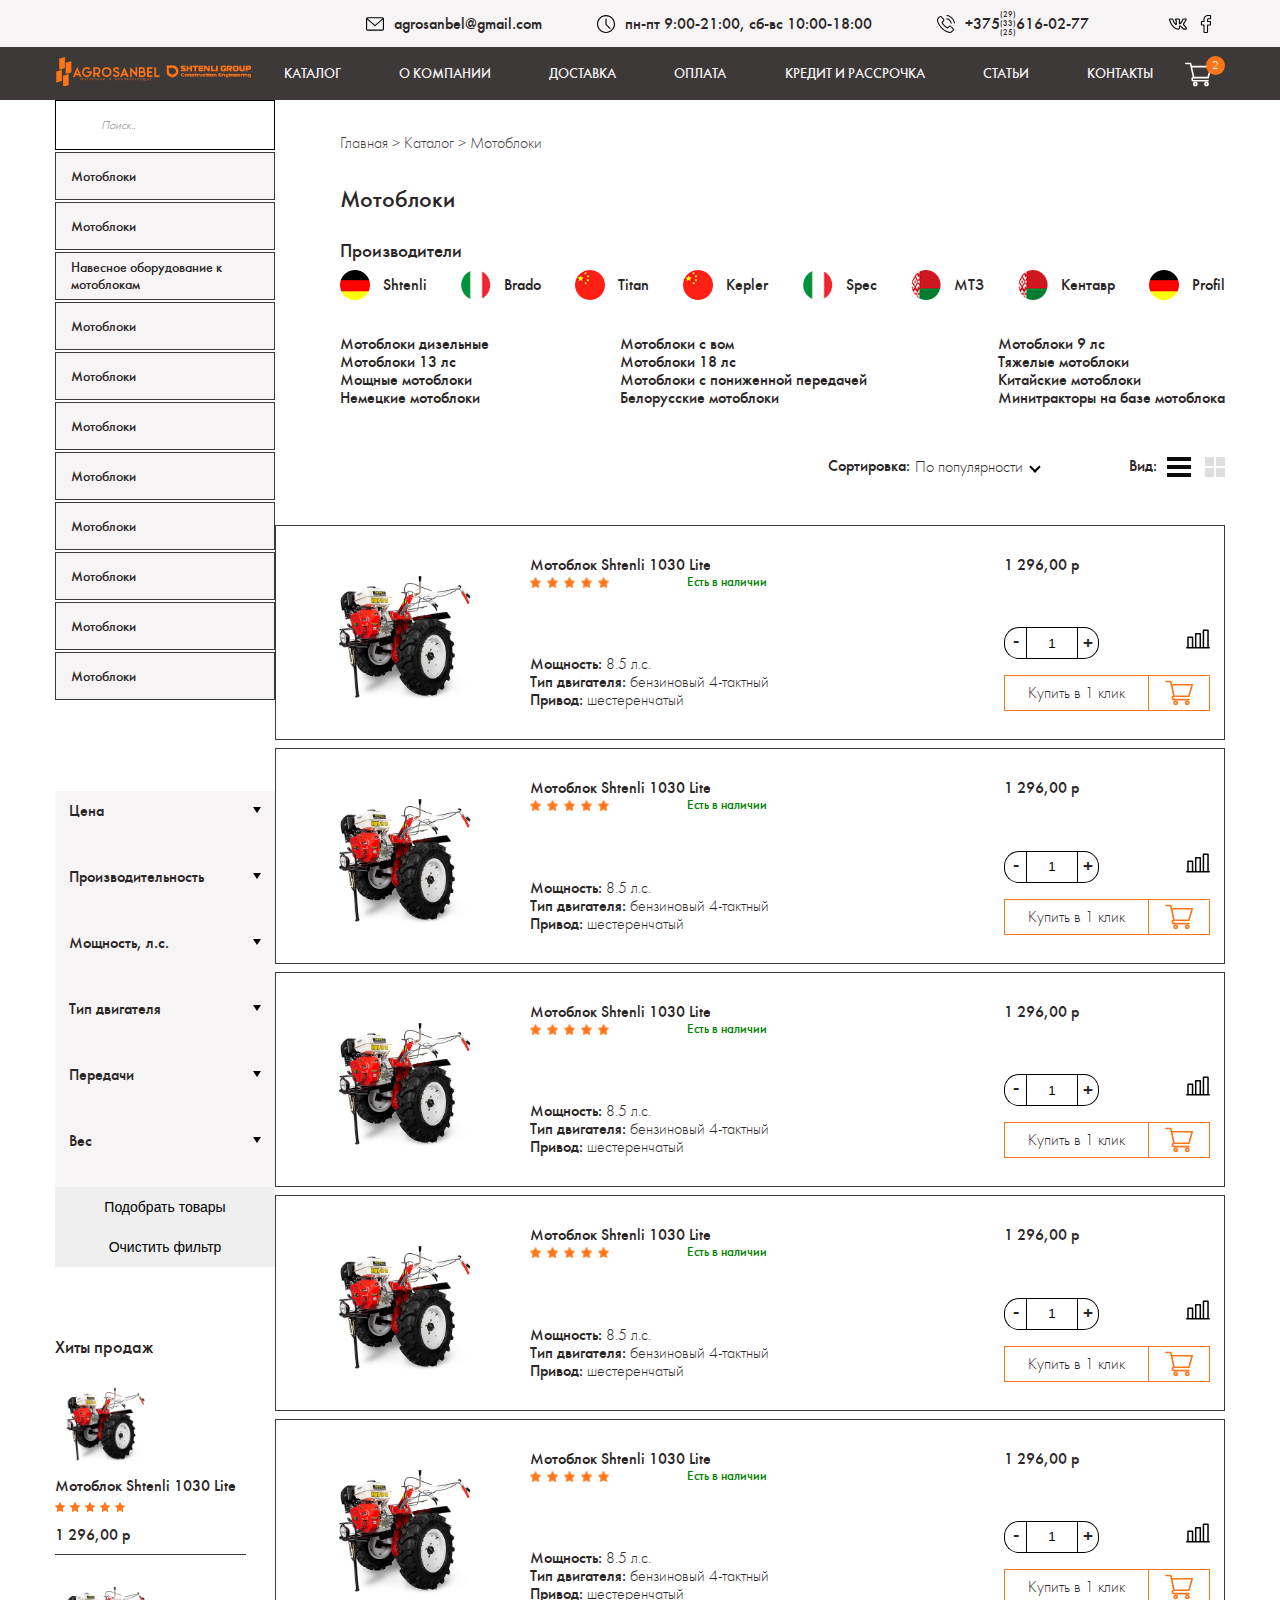
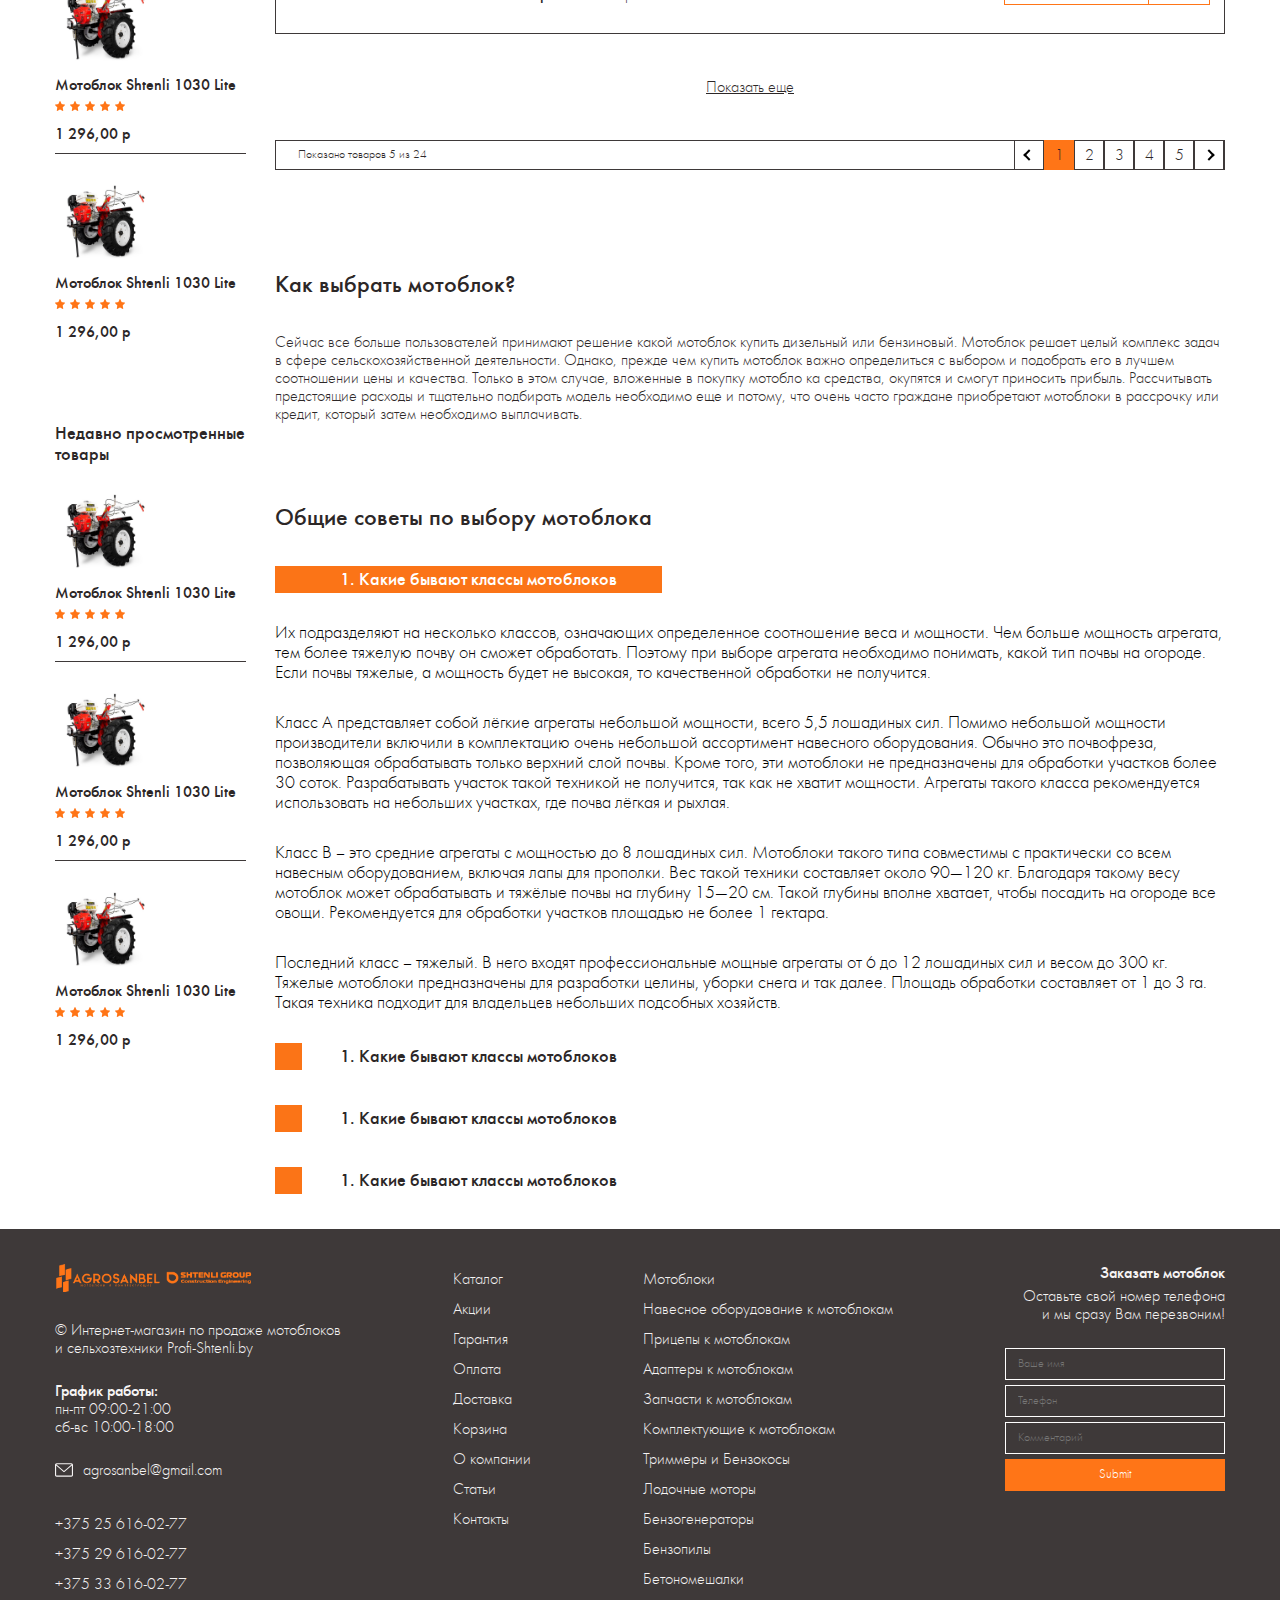
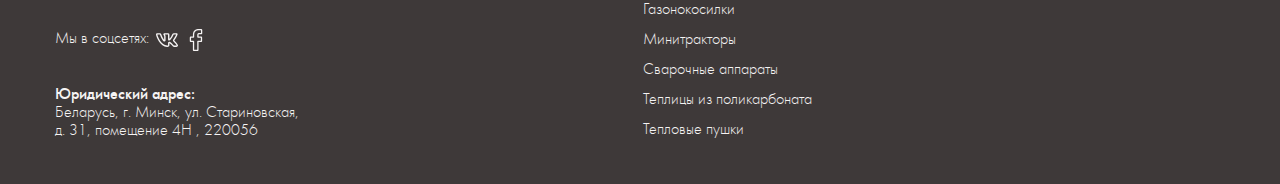
==== commit 96572d3b: "catalog js commit" ====
--- a/catalog.html
+++ b/catalog.html
@@ -163,14 +163,14 @@
                     </ul>
                 </div>
                 <div class="filter">
-                    <form>
+                    <form id="search__filter">
                         <div class="form__content">
                             <div class="cost filter__name">
                                 <div class="section__title">
                                     <h3>Цена</h3>
                                     <span class="treugolnik"></span>
                                 </div>
-                                <div class="cost__content section__content">
+                                <div style="display: none;" class="cost__content section__content">
                                     <div class="top">
                                         <input type="text" id="cost__of" value="0"> 
                                         <span class="line"></span>
@@ -188,7 +188,7 @@
                                     <h3>Производительность</h3>
                                     <span class="treugolnik"></span>
                                 </div>
-                                <div class="productivity__content section__content">
+                                <div style="display: none;" class="productivity__content section__content">
                                     <div class="productivity__value">
                                         <input name="productivity" id="productivity__input__1" class="productivity__input" type="radio" value="10кв">
                                         <label for="productivity__input__1">10кв</label>
@@ -220,7 +220,7 @@
                                     <h3>Мощность, л.с.</h3>
                                     <span class="treugolnik"></span>
                                 </div>
-                                <div class="power__content section__content">
+                                <div style="display: none;" class="power__content section__content">
                                     <div class="power__value">
                                         <input name="power" id="power__input" class="power__input" type="radio" value="8">
                                         <label for="power__input">8</label>
@@ -256,7 +256,7 @@
                                     <h3>Тип двигателя</h3>
                                     <span class="treugolnik"></span>
                                 </div>
-                                <div class="engine__content section__content">
+                                <div style="display: none;" class="engine__content section__content">
                                     <div class="engine__value">
                                         <input name="engine" id="engine__input" class="engine__input" type="radio" value="Бензиновый 2-х тактный">
                                         <label for="engine__input">Бензиновый 2-х тактный</label>
@@ -280,7 +280,7 @@
                                     <h3>Передачи</h3>
                                     <span class="treugolnik"></span>
                                 </div>
-                                <div class="passing__content section__content">
+                                <div style="display: none;" class="passing__content section__content">
                                     <div class="passing__value">
                                         <input name="passing" id="passing__input" class="passing__input" type="radio" value="2">
                                         <label for="passing__input">2</label>
@@ -304,7 +304,7 @@
                                     <h3>Вес</h3>
                                     <span class="treugolnik"></span>
                                 </div>
-                                <div class="weight__content section__content">
+                                <div style="display: none;" class="weight__content section__content">
                                     <div class="weight__value">
                                         <input name="weight" id="weight__input" class="weight__input" type="radio" value="2">
                                         <label for="weight__input">2</label>
@@ -491,7 +491,7 @@
                             </div>
                             <div class="view">
                                 <h4>Вид:</h4>
-                                <div class="rows">
+                                <div class="rows active">
                                     <span class="line"></span>
                                     <span class="line"></span>
                                     <span class="line"></span>
@@ -505,7 +505,7 @@
                             </div>
                         </div>
                         <div class="tovars">
-                            <div class="catalog__containers">
+                            <div class="catalog__containers__column views__containers">
                                 <div class="catalog__container__row">
                                     <img class="tovar__photo" src="img/motorblock.jpg" alt="Мотоблок">
                                     <div class="center">
@@ -531,7 +531,7 @@
                                         <div class="bottom">
                                             <div class="kolvo">
                                                 <div class="min">-</div>
-                                                <input type="text" name="kolvo" id="kolvo" value="1">
+                                                <input type="text" name="kolvo" class="kolvo__input" value="1">
                                                 <div class="plu">+</div>
                                             </div>
                                             <img class="diagram" src="img/graph.svg" alt="График">
@@ -567,7 +567,7 @@
                                         <div class="bottom">
                                             <div class="kolvo">
                                                 <div class="min">-</div>
-                                                <input type="text" name="kolvo" id="kolvo" value="1">
+                                                <input type="text" name="kolvo" class="kolvo__input" value="1">
                                                 <div class="plu">+</div>
                                             </div>
                                             <img class="diagram" src="img/graph.svg" alt="График">
@@ -603,7 +603,7 @@
                                         <div class="bottom">
                                             <div class="kolvo">
                                                 <div class="min">-</div>
-                                                <input type="text" name="kolvo" id="kolvo" value="1">
+                                                <input type="text" name="kolvo" class="kolvo__input" value="1">
                                                 <div class="plu">+</div>
                                             </div>
                                             <img class="diagram" src="img/graph.svg" alt="График">
@@ -639,7 +639,7 @@
                                         <div class="bottom">
                                             <div class="kolvo">
                                                 <div class="min">-</div>
-                                                <input type="text" name="kolvo" id="kolvo" value="1">
+                                                <input type="text" name="kolvo" class="kolvo__input" value="1">
                                                 <div class="plu">+</div>
                                             </div>
                                             <img class="diagram" src="img/graph.svg" alt="График">
@@ -675,54 +675,54 @@
                                         <div class="bottom">
                                             <div class="kolvo">
                                                 <div class="min">-</div>
-                                                <input type="text" name="kolvo" id="kolvo" value="1">
-                                                <div class="plu">+</div>
-                                            </div>
-                                            <img class="diagram" src="img/graph.svg" alt="График">
-                                            <a href="#" class="buy">
-                                                <span><p>Купить в 1 клик</p></span>
-                                                <span><svg height="26px" fill="#ff7517" viewBox="0 -31 512.00026 512" width="512pt" xmlns="http://www.w3.org/2000/svg"><path d="m164.960938 300.003906h.023437c.019531 0 .039063-.003906.058594-.003906h271.957031c6.695312 0 12.582031-4.441406 14.421875-10.878906l60-210c1.292969-4.527344.386719-9.394532-2.445313-13.152344-2.835937-3.757812-7.269531-5.96875-11.976562-5.96875h-366.632812l-10.722657-48.253906c-1.527343-6.863282-7.613281-11.746094-14.644531-11.746094h-90c-8.285156 0-15 6.714844-15 15s6.714844 15 15 15h77.96875c1.898438 8.550781 51.3125 230.917969 54.15625 243.710938-15.941406 6.929687-27.125 22.824218-27.125 41.289062 0 24.8125 20.1875 45 45 45h272c8.285156 0 15-6.714844 15-15s-6.714844-15-15-15h-272c-8.269531 0-15-6.730469-15-15 0-8.257812 6.707031-14.976562 14.960938-14.996094zm312.152343-210.003906-51.429687 180h-248.652344l-40-180zm0 0"/><path d="m150 405c0 24.8125 20.1875 45 45 45s45-20.1875 45-45-20.1875-45-45-45-45 20.1875-45 45zm45-15c8.269531 0 15 6.730469 15 15s-6.730469 15-15 15-15-6.730469-15-15 6.730469-15 15-15zm0 0"/><path d="m362 405c0 24.8125 20.1875 45 45 45s45-20.1875 45-45-20.1875-45-45-45-45 20.1875-45 45zm45-15c8.269531 0 15 6.730469 15 15s-6.730469 15-15 15-15-6.730469-15-15 6.730469-15 15-15zm0 0"/></svg></span>
-                                            </a>
-                                        </div>
-                                    </div>
-                                </div>
-                                <div style="display: none;" class="catalog__container__row">
-                                    <img class="tovar__photo" src="img/motorblock.jpg" alt="Мотоблок">
-                                    <div class="center">
-                                        <div class="top">
-                                            <h4>Мотоблок Shtenli 1030 Lite</h4>
-                                            <div class="stars">
-                                                <img src="img/star.png" alt="Звезда">
-                                                <img src="img/star.png" alt="Звезда">
-                                                <img src="img/star.png" alt="Звезда">
-                                                <img src="img/star.png" alt="Звезда">
-                                                <img src="img/star.png" alt="Звезда">
-                                            </div>
-                                            <h5>Есть в наличии</h5>
-                                        </div>
-                                        <div class="haracter">
-                                            <p><span class="bold">Мощность:</span> 8.5 л.с.</p>
-                                            <p><span class="bold">Тип двигателя:</span> бензиновый 4-тактный</p>
-                                            <p><span class="bold">Привод:</span> шестеренчатый</p>
-                                        </div>
-                                    </div>
-                                    <div class="right__cart">
-                                        <h4 class="price">1 296,00 р</h4>
-                                        <div class="bottom">
-                                            <div class="kolvo">
-                                                <div class="min">-</div>
-                                                <input type="text" name="kolvo" id="kolvo" value="1">
-                                                <div class="plu">+</div>
-                                            </div>
-                                            <img class="diagram" src="img/graph.svg" alt="График">
-                                            <a href="#" class="buy">
-                                                <span><p>Купить в 1 клик</p></span>
-                                                <span><svg height="26px" fill="#ff7517" viewBox="0 -31 512.00026 512" width="512pt" xmlns="http://www.w3.org/2000/svg"><path d="m164.960938 300.003906h.023437c.019531 0 .039063-.003906.058594-.003906h271.957031c6.695312 0 12.582031-4.441406 14.421875-10.878906l60-210c1.292969-4.527344.386719-9.394532-2.445313-13.152344-2.835937-3.757812-7.269531-5.96875-11.976562-5.96875h-366.632812l-10.722657-48.253906c-1.527343-6.863282-7.613281-11.746094-14.644531-11.746094h-90c-8.285156 0-15 6.714844-15 15s6.714844 15 15 15h77.96875c1.898438 8.550781 51.3125 230.917969 54.15625 243.710938-15.941406 6.929687-27.125 22.824218-27.125 41.289062 0 24.8125 20.1875 45 45 45h272c8.285156 0 15-6.714844 15-15s-6.714844-15-15-15h-272c-8.269531 0-15-6.730469-15-15 0-8.257812 6.707031-14.976562 14.960938-14.996094zm312.152343-210.003906-51.429687 180h-248.652344l-40-180zm0 0"/><path d="m150 405c0 24.8125 20.1875 45 45 45s45-20.1875 45-45-20.1875-45-45-45-45 20.1875-45 45zm45-15c8.269531 0 15 6.730469 15 15s-6.730469 15-15 15-15-6.730469-15-15 6.730469-15 15-15zm0 0"/><path d="m362 405c0 24.8125 20.1875 45 45 45s45-20.1875 45-45-20.1875-45-45-45-45 20.1875-45 45zm45-15c8.269531 0 15 6.730469 15 15s-6.730469 15-15 15-15-6.730469-15-15 6.730469-15 15-15zm0 0"/></svg></span>
-                                            </a>
-                                        </div>
-                                    </div>
-                                </div>
-                                <div style="display: none;" class="catalog__container__column">
+                                                <input type="text" name="kolvo" class="kolvo__input" value="1">
+                                                <div class="plu">+</div>
+                                            </div>
+                                            <img class="diagram" src="img/graph.svg" alt="График">
+                                            <a href="#" class="buy">
+                                                <span><p>Купить в 1 клик</p></span>
+                                                <span><svg height="26px" fill="#ff7517" viewBox="0 -31 512.00026 512" width="512pt" xmlns="http://www.w3.org/2000/svg"><path d="m164.960938 300.003906h.023437c.019531 0 .039063-.003906.058594-.003906h271.957031c6.695312 0 12.582031-4.441406 14.421875-10.878906l60-210c1.292969-4.527344.386719-9.394532-2.445313-13.152344-2.835937-3.757812-7.269531-5.96875-11.976562-5.96875h-366.632812l-10.722657-48.253906c-1.527343-6.863282-7.613281-11.746094-14.644531-11.746094h-90c-8.285156 0-15 6.714844-15 15s6.714844 15 15 15h77.96875c1.898438 8.550781 51.3125 230.917969 54.15625 243.710938-15.941406 6.929687-27.125 22.824218-27.125 41.289062 0 24.8125 20.1875 45 45 45h272c8.285156 0 15-6.714844 15-15s-6.714844-15-15-15h-272c-8.269531 0-15-6.730469-15-15 0-8.257812 6.707031-14.976562 14.960938-14.996094zm312.152343-210.003906-51.429687 180h-248.652344l-40-180zm0 0"/><path d="m150 405c0 24.8125 20.1875 45 45 45s45-20.1875 45-45-20.1875-45-45-45-45 20.1875-45 45zm45-15c8.269531 0 15 6.730469 15 15s-6.730469 15-15 15-15-6.730469-15-15 6.730469-15 15-15zm0 0"/><path d="m362 405c0 24.8125 20.1875 45 45 45s45-20.1875 45-45-20.1875-45-45-45-45 20.1875-45 45zm45-15c8.269531 0 15 6.730469 15 15s-6.730469 15-15 15-15-6.730469-15-15 6.730469-15 15-15zm0 0"/></svg></span>
+                                            </a>
+                                        </div>
+                                    </div>
+                                </div>
+                                <div class="catalog__container__row">
+                                    <img class="tovar__photo" src="img/motorblock.jpg" alt="Мотоблок">
+                                    <div class="center">
+                                        <div class="top">
+                                            <h4>Мотоблок Shtenli 1030 Lite</h4>
+                                            <div class="stars">
+                                                <img src="img/star.png" alt="Звезда">
+                                                <img src="img/star.png" alt="Звезда">
+                                                <img src="img/star.png" alt="Звезда">
+                                                <img src="img/star.png" alt="Звезда">
+                                                <img src="img/star.png" alt="Звезда">
+                                            </div>
+                                            <h5>Есть в наличии</h5>
+                                        </div>
+                                        <div class="haracter">
+                                            <p><span class="bold">Мощность:</span> 8.5 л.с.</p>
+                                            <p><span class="bold">Тип двигателя:</span> бензиновый 4-тактный</p>
+                                            <p><span class="bold">Привод:</span> шестеренчатый</p>
+                                        </div>
+                                    </div>
+                                    <div class="right__cart">
+                                        <h4 class="price">1 296,00 р</h4>
+                                        <div class="bottom">
+                                            <div class="kolvo">
+                                                <div class="min">-</div>
+                                                <input type="text" name="kolvo" class="kolvo__input" value="1">
+                                                <div class="plu">+</div>
+                                            </div>
+                                            <img class="diagram" src="img/graph.svg" alt="График">
+                                            <a href="#" class="buy">
+                                                <span><p>Купить в 1 клик</p></span>
+                                                <span><svg height="26px" fill="#ff7517" viewBox="0 -31 512.00026 512" width="512pt" xmlns="http://www.w3.org/2000/svg"><path d="m164.960938 300.003906h.023437c.019531 0 .039063-.003906.058594-.003906h271.957031c6.695312 0 12.582031-4.441406 14.421875-10.878906l60-210c1.292969-4.527344.386719-9.394532-2.445313-13.152344-2.835937-3.757812-7.269531-5.96875-11.976562-5.96875h-366.632812l-10.722657-48.253906c-1.527343-6.863282-7.613281-11.746094-14.644531-11.746094h-90c-8.285156 0-15 6.714844-15 15s6.714844 15 15 15h77.96875c1.898438 8.550781 51.3125 230.917969 54.15625 243.710938-15.941406 6.929687-27.125 22.824218-27.125 41.289062 0 24.8125 20.1875 45 45 45h272c8.285156 0 15-6.714844 15-15s-6.714844-15-15-15h-272c-8.269531 0-15-6.730469-15-15 0-8.257812 6.707031-14.976562 14.960938-14.996094zm312.152343-210.003906-51.429687 180h-248.652344l-40-180zm0 0"/><path d="m150 405c0 24.8125 20.1875 45 45 45s45-20.1875 45-45-20.1875-45-45-45-45 20.1875-45 45zm45-15c8.269531 0 15 6.730469 15 15s-6.730469 15-15 15-15-6.730469-15-15 6.730469-15 15-15zm0 0"/><path d="m362 405c0 24.8125 20.1875 45 45 45s45-20.1875 45-45-20.1875-45-45-45-45 20.1875-45 45zm45-15c8.269531 0 15 6.730469 15 15s-6.730469 15-15 15-15-6.730469-15-15 6.730469-15 15-15zm0 0"/></svg></span>
+                                            </a>
+                                        </div>
+                                    </div>
+                                </div>
+                                <div class="catalog__container__column">
                                     <div class="ramka">
                                         <div class="stars">
                                             <img src="img/star.png" alt="Звезда">
@@ -753,6 +753,1243 @@
                                         <span><svg height="26px" fill="#ff7517" viewBox="0 -31 512.00026 512" width="512pt" xmlns="http://www.w3.org/2000/svg"><path d="m164.960938 300.003906h.023437c.019531 0 .039063-.003906.058594-.003906h271.957031c6.695312 0 12.582031-4.441406 14.421875-10.878906l60-210c1.292969-4.527344.386719-9.394532-2.445313-13.152344-2.835937-3.757812-7.269531-5.96875-11.976562-5.96875h-366.632812l-10.722657-48.253906c-1.527343-6.863282-7.613281-11.746094-14.644531-11.746094h-90c-8.285156 0-15 6.714844-15 15s6.714844 15 15 15h77.96875c1.898438 8.550781 51.3125 230.917969 54.15625 243.710938-15.941406 6.929687-27.125 22.824218-27.125 41.289062 0 24.8125 20.1875 45 45 45h272c8.285156 0 15-6.714844 15-15s-6.714844-15-15-15h-272c-8.269531 0-15-6.730469-15-15 0-8.257812 6.707031-14.976562 14.960938-14.996094zm312.152343-210.003906-51.429687 180h-248.652344l-40-180zm0 0"/><path d="m150 405c0 24.8125 20.1875 45 45 45s45-20.1875 45-45-20.1875-45-45-45-45 20.1875-45 45zm45-15c8.269531 0 15 6.730469 15 15s-6.730469 15-15 15-15-6.730469-15-15 6.730469-15 15-15zm0 0"/><path d="m362 405c0 24.8125 20.1875 45 45 45s45-20.1875 45-45-20.1875-45-45-45-45 20.1875-45 45zm45-15c8.269531 0 15 6.730469 15 15s-6.730469 15-15 15-15-6.730469-15-15 6.730469-15 15-15zm0 0"/></svg></span>
                                     </div>
                                 </div>
+                                <div class="catalog__container__column">
+                                    <div class="ramka">
+                                        <div class="stars">
+                                            <img src="img/star.png" alt="Звезда">
+                                            <img src="img/star.png" alt="Звезда">
+                                            <img src="img/star.png" alt="Звезда">
+                                            <img src="img/star.png" alt="Звезда">
+                                            <img src="img/star.png" alt="Звезда">
+                                        </div>
+                                        <img class="diagram" src="img/graph.svg" alt="График">
+                                        <div class="image__tovar">
+                                            <p>есть в наличии</p>
+                                            <img src="img/newtovar.png" alt="">
+                                        </div>
+                                        <div class="about__tovar">
+                                            <h3>Мотоблок Shtenli 1030 Lite</h3>
+                                            <div class="haracter">
+                                                <p><span class="bold">Мощность:</span> 8.5 л.с.</p>
+                                                <p><span class="bold">Тип двигателя:</span> бензиновый 4-тактный</p>
+                                                <p><span class="bold">Привод:</span> шестеренчатый</p>
+                                            </div>
+                                            <div class="cost">
+                                                <p>1 296,00 р</p>
+                                            </div>
+                                        </div>
+                                    </div>
+                                    <div class="buy">
+                                        <span><p>Купить в 1 клик</p></span>
+                                        <span><svg height="26px" fill="#ff7517" viewBox="0 -31 512.00026 512" width="512pt" xmlns="http://www.w3.org/2000/svg"><path d="m164.960938 300.003906h.023437c.019531 0 .039063-.003906.058594-.003906h271.957031c6.695312 0 12.582031-4.441406 14.421875-10.878906l60-210c1.292969-4.527344.386719-9.394532-2.445313-13.152344-2.835937-3.757812-7.269531-5.96875-11.976562-5.96875h-366.632812l-10.722657-48.253906c-1.527343-6.863282-7.613281-11.746094-14.644531-11.746094h-90c-8.285156 0-15 6.714844-15 15s6.714844 15 15 15h77.96875c1.898438 8.550781 51.3125 230.917969 54.15625 243.710938-15.941406 6.929687-27.125 22.824218-27.125 41.289062 0 24.8125 20.1875 45 45 45h272c8.285156 0 15-6.714844 15-15s-6.714844-15-15-15h-272c-8.269531 0-15-6.730469-15-15 0-8.257812 6.707031-14.976562 14.960938-14.996094zm312.152343-210.003906-51.429687 180h-248.652344l-40-180zm0 0"/><path d="m150 405c0 24.8125 20.1875 45 45 45s45-20.1875 45-45-20.1875-45-45-45-45 20.1875-45 45zm45-15c8.269531 0 15 6.730469 15 15s-6.730469 15-15 15-15-6.730469-15-15 6.730469-15 15-15zm0 0"/><path d="m362 405c0 24.8125 20.1875 45 45 45s45-20.1875 45-45-20.1875-45-45-45-45 20.1875-45 45zm45-15c8.269531 0 15 6.730469 15 15s-6.730469 15-15 15-15-6.730469-15-15 6.730469-15 15-15zm0 0"/></svg></span>
+                                    </div>
+                                </div>
+                                <div class="catalog__container__column">
+                                    <div class="ramka">
+                                        <div class="stars">
+                                            <img src="img/star.png" alt="Звезда">
+                                            <img src="img/star.png" alt="Звезда">
+                                            <img src="img/star.png" alt="Звезда">
+                                            <img src="img/star.png" alt="Звезда">
+                                            <img src="img/star.png" alt="Звезда">
+                                        </div>
+                                        <img class="diagram" src="img/graph.svg" alt="График">
+                                        <div class="image__tovar">
+                                            <p>есть в наличии</p>
+                                            <img src="img/newtovar.png" alt="">
+                                        </div>
+                                        <div class="about__tovar">
+                                            <h3>Мотоблок Shtenli 1030 Lite</h3>
+                                            <div class="haracter">
+                                                <p><span class="bold">Мощность:</span> 8.5 л.с.</p>
+                                                <p><span class="bold">Тип двигателя:</span> бензиновый 4-тактный</p>
+                                                <p><span class="bold">Привод:</span> шестеренчатый</p>
+                                            </div>
+                                            <div class="cost">
+                                                <p>1 296,00 р</p>
+                                            </div>
+                                        </div>
+                                    </div>
+                                    <div class="buy">
+                                        <span><p>Купить в 1 клик</p></span>
+                                        <span><svg height="26px" fill="#ff7517" viewBox="0 -31 512.00026 512" width="512pt" xmlns="http://www.w3.org/2000/svg"><path d="m164.960938 300.003906h.023437c.019531 0 .039063-.003906.058594-.003906h271.957031c6.695312 0 12.582031-4.441406 14.421875-10.878906l60-210c1.292969-4.527344.386719-9.394532-2.445313-13.152344-2.835937-3.757812-7.269531-5.96875-11.976562-5.96875h-366.632812l-10.722657-48.253906c-1.527343-6.863282-7.613281-11.746094-14.644531-11.746094h-90c-8.285156 0-15 6.714844-15 15s6.714844 15 15 15h77.96875c1.898438 8.550781 51.3125 230.917969 54.15625 243.710938-15.941406 6.929687-27.125 22.824218-27.125 41.289062 0 24.8125 20.1875 45 45 45h272c8.285156 0 15-6.714844 15-15s-6.714844-15-15-15h-272c-8.269531 0-15-6.730469-15-15 0-8.257812 6.707031-14.976562 14.960938-14.996094zm312.152343-210.003906-51.429687 180h-248.652344l-40-180zm0 0"/><path d="m150 405c0 24.8125 20.1875 45 45 45s45-20.1875 45-45-20.1875-45-45-45-45 20.1875-45 45zm45-15c8.269531 0 15 6.730469 15 15s-6.730469 15-15 15-15-6.730469-15-15 6.730469-15 15-15zm0 0"/><path d="m362 405c0 24.8125 20.1875 45 45 45s45-20.1875 45-45-20.1875-45-45-45-45 20.1875-45 45zm45-15c8.269531 0 15 6.730469 15 15s-6.730469 15-15 15-15-6.730469-15-15 6.730469-15 15-15zm0 0"/></svg></span>
+                                    </div>
+                                </div>
+                                <div class="catalog__container__column">
+                                    <div class="ramka">
+                                        <div class="stars">
+                                            <img src="img/star.png" alt="Звезда">
+                                            <img src="img/star.png" alt="Звезда">
+                                            <img src="img/star.png" alt="Звезда">
+                                            <img src="img/star.png" alt="Звезда">
+                                            <img src="img/star.png" alt="Звезда">
+                                        </div>
+                                        <img class="diagram" src="img/graph.svg" alt="График">
+                                        <div class="image__tovar">
+                                            <p>есть в наличии</p>
+                                            <img src="img/newtovar.png" alt="">
+                                        </div>
+                                        <div class="about__tovar">
+                                            <h3>Мотоблок Shtenli 1030 Lite</h3>
+                                            <div class="haracter">
+                                                <p><span class="bold">Мощность:</span> 8.5 л.с.</p>
+                                                <p><span class="bold">Тип двигателя:</span> бензиновый 4-тактный</p>
+                                                <p><span class="bold">Привод:</span> шестеренчатый</p>
+                                            </div>
+                                            <div class="cost">
+                                                <p>1 296,00 р</p>
+                                            </div>
+                                        </div>
+                                    </div>
+                                    <div class="buy">
+                                        <span><p>Купить в 1 клик</p></span>
+                                        <span><svg height="26px" fill="#ff7517" viewBox="0 -31 512.00026 512" width="512pt" xmlns="http://www.w3.org/2000/svg"><path d="m164.960938 300.003906h.023437c.019531 0 .039063-.003906.058594-.003906h271.957031c6.695312 0 12.582031-4.441406 14.421875-10.878906l60-210c1.292969-4.527344.386719-9.394532-2.445313-13.152344-2.835937-3.757812-7.269531-5.96875-11.976562-5.96875h-366.632812l-10.722657-48.253906c-1.527343-6.863282-7.613281-11.746094-14.644531-11.746094h-90c-8.285156 0-15 6.714844-15 15s6.714844 15 15 15h77.96875c1.898438 8.550781 51.3125 230.917969 54.15625 243.710938-15.941406 6.929687-27.125 22.824218-27.125 41.289062 0 24.8125 20.1875 45 45 45h272c8.285156 0 15-6.714844 15-15s-6.714844-15-15-15h-272c-8.269531 0-15-6.730469-15-15 0-8.257812 6.707031-14.976562 14.960938-14.996094zm312.152343-210.003906-51.429687 180h-248.652344l-40-180zm0 0"/><path d="m150 405c0 24.8125 20.1875 45 45 45s45-20.1875 45-45-20.1875-45-45-45-45 20.1875-45 45zm45-15c8.269531 0 15 6.730469 15 15s-6.730469 15-15 15-15-6.730469-15-15 6.730469-15 15-15zm0 0"/><path d="m362 405c0 24.8125 20.1875 45 45 45s45-20.1875 45-45-20.1875-45-45-45-45 20.1875-45 45zm45-15c8.269531 0 15 6.730469 15 15s-6.730469 15-15 15-15-6.730469-15-15 6.730469-15 15-15zm0 0"/></svg></span>
+                                    </div>
+                                </div>
+                                <div class="catalog__container__column">
+                                    <div class="ramka">
+                                        <div class="stars">
+                                            <img src="img/star.png" alt="Звезда">
+                                            <img src="img/star.png" alt="Звезда">
+                                            <img src="img/star.png" alt="Звезда">
+                                            <img src="img/star.png" alt="Звезда">
+                                            <img src="img/star.png" alt="Звезда">
+                                        </div>
+                                        <img class="diagram" src="img/graph.svg" alt="График">
+                                        <div class="image__tovar">
+                                            <p>есть в наличии</p>
+                                            <img src="img/newtovar.png" alt="">
+                                        </div>
+                                        <div class="about__tovar">
+                                            <h3>Мотоблок Shtenli 1030 Lite</h3>
+                                            <div class="haracter">
+                                                <p><span class="bold">Мощность:</span> 8.5 л.с.</p>
+                                                <p><span class="bold">Тип двигателя:</span> бензиновый 4-тактный</p>
+                                                <p><span class="bold">Привод:</span> шестеренчатый</p>
+                                            </div>
+                                            <div class="cost">
+                                                <p>1 296,00 р</p>
+                                            </div>
+                                        </div>
+                                    </div>
+                                    <div class="buy">
+                                        <span><p>Купить в 1 клик</p></span>
+                                        <span><svg height="26px" fill="#ff7517" viewBox="0 -31 512.00026 512" width="512pt" xmlns="http://www.w3.org/2000/svg"><path d="m164.960938 300.003906h.023437c.019531 0 .039063-.003906.058594-.003906h271.957031c6.695312 0 12.582031-4.441406 14.421875-10.878906l60-210c1.292969-4.527344.386719-9.394532-2.445313-13.152344-2.835937-3.757812-7.269531-5.96875-11.976562-5.96875h-366.632812l-10.722657-48.253906c-1.527343-6.863282-7.613281-11.746094-14.644531-11.746094h-90c-8.285156 0-15 6.714844-15 15s6.714844 15 15 15h77.96875c1.898438 8.550781 51.3125 230.917969 54.15625 243.710938-15.941406 6.929687-27.125 22.824218-27.125 41.289062 0 24.8125 20.1875 45 45 45h272c8.285156 0 15-6.714844 15-15s-6.714844-15-15-15h-272c-8.269531 0-15-6.730469-15-15 0-8.257812 6.707031-14.976562 14.960938-14.996094zm312.152343-210.003906-51.429687 180h-248.652344l-40-180zm0 0"/><path d="m150 405c0 24.8125 20.1875 45 45 45s45-20.1875 45-45-20.1875-45-45-45-45 20.1875-45 45zm45-15c8.269531 0 15 6.730469 15 15s-6.730469 15-15 15-15-6.730469-15-15 6.730469-15 15-15zm0 0"/><path d="m362 405c0 24.8125 20.1875 45 45 45s45-20.1875 45-45-20.1875-45-45-45-45 20.1875-45 45zm45-15c8.269531 0 15 6.730469 15 15s-6.730469 15-15 15-15-6.730469-15-15 6.730469-15 15-15zm0 0"/></svg></span>
+                                    </div>
+                                </div>
+                                <div class="catalog__container__row">
+                                    <img class="tovar__photo" src="img/motorblock.jpg" alt="Мотоблок">
+                                    <div class="center">
+                                        <div class="top">
+                                            <h4>Мотоблок Shtenli 1030 Lite</h4>
+                                            <div class="stars">
+                                                <img src="img/star.png" alt="Звезда">
+                                                <img src="img/star.png" alt="Звезда">
+                                                <img src="img/star.png" alt="Звезда">
+                                                <img src="img/star.png" alt="Звезда">
+                                                <img src="img/star.png" alt="Звезда">
+                                            </div>
+                                            <h5>Есть в наличии</h5>
+                                        </div>
+                                        <div class="haracter">
+                                            <p><span class="bold">Мощность:</span> 8.5 л.с.</p>
+                                            <p><span class="bold">Тип двигателя:</span> бензиновый 4-тактный</p>
+                                            <p><span class="bold">Привод:</span> шестеренчатый</p>
+                                        </div>
+                                    </div>
+                                    <div class="right__cart">
+                                        <h4 class="price">1 296,00 р</h4>
+                                        <div class="bottom">
+                                            <div class="kolvo">
+                                                <div class="min">-</div>
+                                                <input type="text" name="kolvo" class="kolvo__input" value="1">
+                                                <div class="plu">+</div>
+                                            </div>
+                                            <img class="diagram" src="img/graph.svg" alt="График">
+                                            <a href="#" class="buy">
+                                                <span><p>Купить в 1 клик</p></span>
+                                                <span><svg height="26px" fill="#ff7517" viewBox="0 -31 512.00026 512" width="512pt" xmlns="http://www.w3.org/2000/svg"><path d="m164.960938 300.003906h.023437c.019531 0 .039063-.003906.058594-.003906h271.957031c6.695312 0 12.582031-4.441406 14.421875-10.878906l60-210c1.292969-4.527344.386719-9.394532-2.445313-13.152344-2.835937-3.757812-7.269531-5.96875-11.976562-5.96875h-366.632812l-10.722657-48.253906c-1.527343-6.863282-7.613281-11.746094-14.644531-11.746094h-90c-8.285156 0-15 6.714844-15 15s6.714844 15 15 15h77.96875c1.898438 8.550781 51.3125 230.917969 54.15625 243.710938-15.941406 6.929687-27.125 22.824218-27.125 41.289062 0 24.8125 20.1875 45 45 45h272c8.285156 0 15-6.714844 15-15s-6.714844-15-15-15h-272c-8.269531 0-15-6.730469-15-15 0-8.257812 6.707031-14.976562 14.960938-14.996094zm312.152343-210.003906-51.429687 180h-248.652344l-40-180zm0 0"/><path d="m150 405c0 24.8125 20.1875 45 45 45s45-20.1875 45-45-20.1875-45-45-45-45 20.1875-45 45zm45-15c8.269531 0 15 6.730469 15 15s-6.730469 15-15 15-15-6.730469-15-15 6.730469-15 15-15zm0 0"/><path d="m362 405c0 24.8125 20.1875 45 45 45s45-20.1875 45-45-20.1875-45-45-45-45 20.1875-45 45zm45-15c8.269531 0 15 6.730469 15 15s-6.730469 15-15 15-15-6.730469-15-15 6.730469-15 15-15zm0 0"/></svg></span>
+                                            </a>
+                                        </div>
+                                    </div>
+                                </div>
+                                <div class="catalog__container__row">
+                                    <img class="tovar__photo" src="img/motorblock.jpg" alt="Мотоблок">
+                                    <div class="center">
+                                        <div class="top">
+                                            <h4>Мотоблок Shtenli 1030 Lite</h4>
+                                            <div class="stars">
+                                                <img src="img/star.png" alt="Звезда">
+                                                <img src="img/star.png" alt="Звезда">
+                                                <img src="img/star.png" alt="Звезда">
+                                                <img src="img/star.png" alt="Звезда">
+                                                <img src="img/star.png" alt="Звезда">
+                                            </div>
+                                            <h5>Есть в наличии</h5>
+                                        </div>
+                                        <div class="haracter">
+                                            <p><span class="bold">Мощность:</span> 8.5 л.с.</p>
+                                            <p><span class="bold">Тип двигателя:</span> бензиновый 4-тактный</p>
+                                            <p><span class="bold">Привод:</span> шестеренчатый</p>
+                                        </div>
+                                    </div>
+                                    <div class="right__cart">
+                                        <h4 class="price">1 296,00 р</h4>
+                                        <div class="bottom">
+                                            <div class="kolvo">
+                                                <div class="min">-</div>
+                                                <input type="text" name="kolvo" class="kolvo__input" value="1">
+                                                <div class="plu">+</div>
+                                            </div>
+                                            <img class="diagram" src="img/graph.svg" alt="График">
+                                            <a href="#" class="buy">
+                                                <span><p>Купить в 1 клик</p></span>
+                                                <span><svg height="26px" fill="#ff7517" viewBox="0 -31 512.00026 512" width="512pt" xmlns="http://www.w3.org/2000/svg"><path d="m164.960938 300.003906h.023437c.019531 0 .039063-.003906.058594-.003906h271.957031c6.695312 0 12.582031-4.441406 14.421875-10.878906l60-210c1.292969-4.527344.386719-9.394532-2.445313-13.152344-2.835937-3.757812-7.269531-5.96875-11.976562-5.96875h-366.632812l-10.722657-48.253906c-1.527343-6.863282-7.613281-11.746094-14.644531-11.746094h-90c-8.285156 0-15 6.714844-15 15s6.714844 15 15 15h77.96875c1.898438 8.550781 51.3125 230.917969 54.15625 243.710938-15.941406 6.929687-27.125 22.824218-27.125 41.289062 0 24.8125 20.1875 45 45 45h272c8.285156 0 15-6.714844 15-15s-6.714844-15-15-15h-272c-8.269531 0-15-6.730469-15-15 0-8.257812 6.707031-14.976562 14.960938-14.996094zm312.152343-210.003906-51.429687 180h-248.652344l-40-180zm0 0"/><path d="m150 405c0 24.8125 20.1875 45 45 45s45-20.1875 45-45-20.1875-45-45-45-45 20.1875-45 45zm45-15c8.269531 0 15 6.730469 15 15s-6.730469 15-15 15-15-6.730469-15-15 6.730469-15 15-15zm0 0"/><path d="m362 405c0 24.8125 20.1875 45 45 45s45-20.1875 45-45-20.1875-45-45-45-45 20.1875-45 45zm45-15c8.269531 0 15 6.730469 15 15s-6.730469 15-15 15-15-6.730469-15-15 6.730469-15 15-15zm0 0"/></svg></span>
+                                            </a>
+                                        </div>
+                                    </div>
+                                </div>
+                                <div class="catalog__container__row">
+                                    <img class="tovar__photo" src="img/motorblock.jpg" alt="Мотоблок">
+                                    <div class="center">
+                                        <div class="top">
+                                            <h4>Мотоблок Shtenli 1030 Lite</h4>
+                                            <div class="stars">
+                                                <img src="img/star.png" alt="Звезда">
+                                                <img src="img/star.png" alt="Звезда">
+                                                <img src="img/star.png" alt="Звезда">
+                                                <img src="img/star.png" alt="Звезда">
+                                                <img src="img/star.png" alt="Звезда">
+                                            </div>
+                                            <h5>Есть в наличии</h5>
+                                        </div>
+                                        <div class="haracter">
+                                            <p><span class="bold">Мощность:</span> 8.5 л.с.</p>
+                                            <p><span class="bold">Тип двигателя:</span> бензиновый 4-тактный</p>
+                                            <p><span class="bold">Привод:</span> шестеренчатый</p>
+                                        </div>
+                                    </div>
+                                    <div class="right__cart">
+                                        <h4 class="price">1 296,00 р</h4>
+                                        <div class="bottom">
+                                            <div class="kolvo">
+                                                <div class="min">-</div>
+                                                <input type="text" name="kolvo" class="kolvo__input" value="1">
+                                                <div class="plu">+</div>
+                                            </div>
+                                            <img class="diagram" src="img/graph.svg" alt="График">
+                                            <a href="#" class="buy">
+                                                <span><p>Купить в 1 клик</p></span>
+                                                <span><svg height="26px" fill="#ff7517" viewBox="0 -31 512.00026 512" width="512pt" xmlns="http://www.w3.org/2000/svg"><path d="m164.960938 300.003906h.023437c.019531 0 .039063-.003906.058594-.003906h271.957031c6.695312 0 12.582031-4.441406 14.421875-10.878906l60-210c1.292969-4.527344.386719-9.394532-2.445313-13.152344-2.835937-3.757812-7.269531-5.96875-11.976562-5.96875h-366.632812l-10.722657-48.253906c-1.527343-6.863282-7.613281-11.746094-14.644531-11.746094h-90c-8.285156 0-15 6.714844-15 15s6.714844 15 15 15h77.96875c1.898438 8.550781 51.3125 230.917969 54.15625 243.710938-15.941406 6.929687-27.125 22.824218-27.125 41.289062 0 24.8125 20.1875 45 45 45h272c8.285156 0 15-6.714844 15-15s-6.714844-15-15-15h-272c-8.269531 0-15-6.730469-15-15 0-8.257812 6.707031-14.976562 14.960938-14.996094zm312.152343-210.003906-51.429687 180h-248.652344l-40-180zm0 0"/><path d="m150 405c0 24.8125 20.1875 45 45 45s45-20.1875 45-45-20.1875-45-45-45-45 20.1875-45 45zm45-15c8.269531 0 15 6.730469 15 15s-6.730469 15-15 15-15-6.730469-15-15 6.730469-15 15-15zm0 0"/><path d="m362 405c0 24.8125 20.1875 45 45 45s45-20.1875 45-45-20.1875-45-45-45-45 20.1875-45 45zm45-15c8.269531 0 15 6.730469 15 15s-6.730469 15-15 15-15-6.730469-15-15 6.730469-15 15-15zm0 0"/></svg></span>
+                                            </a>
+                                        </div>
+                                    </div>
+                                </div>
+                                <div class="catalog__container__row">
+                                    <img class="tovar__photo" src="img/motorblock.jpg" alt="Мотоблок">
+                                    <div class="center">
+                                        <div class="top">
+                                            <h4>Мотоблок Shtenli 1030 Lite</h4>
+                                            <div class="stars">
+                                                <img src="img/star.png" alt="Звезда">
+                                                <img src="img/star.png" alt="Звезда">
+                                                <img src="img/star.png" alt="Звезда">
+                                                <img src="img/star.png" alt="Звезда">
+                                                <img src="img/star.png" alt="Звезда">
+                                            </div>
+                                            <h5>Есть в наличии</h5>
+                                        </div>
+                                        <div class="haracter">
+                                            <p><span class="bold">Мощность:</span> 8.5 л.с.</p>
+                                            <p><span class="bold">Тип двигателя:</span> бензиновый 4-тактный</p>
+                                            <p><span class="bold">Привод:</span> шестеренчатый</p>
+                                        </div>
+                                    </div>
+                                    <div class="right__cart">
+                                        <h4 class="price">1 296,00 р</h4>
+                                        <div class="bottom">
+                                            <div class="kolvo">
+                                                <div class="min">-</div>
+                                                <input type="text" name="kolvo" class="kolvo__input" value="1">
+                                                <div class="plu">+</div>
+                                            </div>
+                                            <img class="diagram" src="img/graph.svg" alt="График">
+                                            <a href="#" class="buy">
+                                                <span><p>Купить в 1 клик</p></span>
+                                                <span><svg height="26px" fill="#ff7517" viewBox="0 -31 512.00026 512" width="512pt" xmlns="http://www.w3.org/2000/svg"><path d="m164.960938 300.003906h.023437c.019531 0 .039063-.003906.058594-.003906h271.957031c6.695312 0 12.582031-4.441406 14.421875-10.878906l60-210c1.292969-4.527344.386719-9.394532-2.445313-13.152344-2.835937-3.757812-7.269531-5.96875-11.976562-5.96875h-366.632812l-10.722657-48.253906c-1.527343-6.863282-7.613281-11.746094-14.644531-11.746094h-90c-8.285156 0-15 6.714844-15 15s6.714844 15 15 15h77.96875c1.898438 8.550781 51.3125 230.917969 54.15625 243.710938-15.941406 6.929687-27.125 22.824218-27.125 41.289062 0 24.8125 20.1875 45 45 45h272c8.285156 0 15-6.714844 15-15s-6.714844-15-15-15h-272c-8.269531 0-15-6.730469-15-15 0-8.257812 6.707031-14.976562 14.960938-14.996094zm312.152343-210.003906-51.429687 180h-248.652344l-40-180zm0 0"/><path d="m150 405c0 24.8125 20.1875 45 45 45s45-20.1875 45-45-20.1875-45-45-45-45 20.1875-45 45zm45-15c8.269531 0 15 6.730469 15 15s-6.730469 15-15 15-15-6.730469-15-15 6.730469-15 15-15zm0 0"/><path d="m362 405c0 24.8125 20.1875 45 45 45s45-20.1875 45-45-20.1875-45-45-45-45 20.1875-45 45zm45-15c8.269531 0 15 6.730469 15 15s-6.730469 15-15 15-15-6.730469-15-15 6.730469-15 15-15zm0 0"/></svg></span>
+                                            </a>
+                                        </div>
+                                    </div>
+                                </div>
+                                <div  class="catalog__container__row">
+                                    <img class="tovar__photo" src="img/motorblock.jpg" alt="Мотоблок">
+                                    <div class="center">
+                                        <div class="top">
+                                            <h4>Мотоблок Shtenli 1030 Lite</h4>
+                                            <div class="stars">
+                                                <img src="img/star.png" alt="Звезда">
+                                                <img src="img/star.png" alt="Звезда">
+                                                <img src="img/star.png" alt="Звезда">
+                                                <img src="img/star.png" alt="Звезда">
+                                                <img src="img/star.png" alt="Звезда">
+                                            </div>
+                                            <h5>Есть в наличии</h5>
+                                        </div>
+                                        <div class="haracter">
+                                            <p><span class="bold">Мощность:</span> 8.5 л.с.</p>
+                                            <p><span class="bold">Тип двигателя:</span> бензиновый 4-тактный</p>
+                                            <p><span class="bold">Привод:</span> шестеренчатый</p>
+                                        </div>
+                                    </div>
+                                    <div class="right__cart">
+                                        <h4 class="price">1 296,00 р</h4>
+                                        <div class="bottom">
+                                            <div class="kolvo">
+                                                <div class="min">-</div>
+                                                <input type="text" name="kolvo" class="kolvo__input" value="1">
+                                                <div class="plu">+</div>
+                                            </div>
+                                            <img class="diagram" src="img/graph.svg" alt="График">
+                                            <a href="#" class="buy">
+                                                <span><p>Купить в 1 клик</p></span>
+                                                <span><svg height="26px" fill="#ff7517" viewBox="0 -31 512.00026 512" width="512pt" xmlns="http://www.w3.org/2000/svg"><path d="m164.960938 300.003906h.023437c.019531 0 .039063-.003906.058594-.003906h271.957031c6.695312 0 12.582031-4.441406 14.421875-10.878906l60-210c1.292969-4.527344.386719-9.394532-2.445313-13.152344-2.835937-3.757812-7.269531-5.96875-11.976562-5.96875h-366.632812l-10.722657-48.253906c-1.527343-6.863282-7.613281-11.746094-14.644531-11.746094h-90c-8.285156 0-15 6.714844-15 15s6.714844 15 15 15h77.96875c1.898438 8.550781 51.3125 230.917969 54.15625 243.710938-15.941406 6.929687-27.125 22.824218-27.125 41.289062 0 24.8125 20.1875 45 45 45h272c8.285156 0 15-6.714844 15-15s-6.714844-15-15-15h-272c-8.269531 0-15-6.730469-15-15 0-8.257812 6.707031-14.976562 14.960938-14.996094zm312.152343-210.003906-51.429687 180h-248.652344l-40-180zm0 0"/><path d="m150 405c0 24.8125 20.1875 45 45 45s45-20.1875 45-45-20.1875-45-45-45-45 20.1875-45 45zm45-15c8.269531 0 15 6.730469 15 15s-6.730469 15-15 15-15-6.730469-15-15 6.730469-15 15-15zm0 0"/><path d="m362 405c0 24.8125 20.1875 45 45 45s45-20.1875 45-45-20.1875-45-45-45-45 20.1875-45 45zm45-15c8.269531 0 15 6.730469 15 15s-6.730469 15-15 15-15-6.730469-15-15 6.730469-15 15-15zm0 0"/></svg></span>
+                                            </a>
+                                        </div>
+                                    </div>
+                                </div>
+                                <div class="catalog__container__row">
+                                    <img class="tovar__photo" src="img/motorblock.jpg" alt="Мотоблок">
+                                    <div class="center">
+                                        <div class="top">
+                                            <h4>Мотоблок Shtenli 1030 Lite</h4>
+                                            <div class="stars">
+                                                <img src="img/star.png" alt="Звезда">
+                                                <img src="img/star.png" alt="Звезда">
+                                                <img src="img/star.png" alt="Звезда">
+                                                <img src="img/star.png" alt="Звезда">
+                                                <img src="img/star.png" alt="Звезда">
+                                            </div>
+                                            <h5>Есть в наличии</h5>
+                                        </div>
+                                        <div class="haracter">
+                                            <p><span class="bold">Мощность:</span> 8.5 л.с.</p>
+                                            <p><span class="bold">Тип двигателя:</span> бензиновый 4-тактный</p>
+                                            <p><span class="bold">Привод:</span> шестеренчатый</p>
+                                        </div>
+                                    </div>
+                                    <div class="right__cart">
+                                        <h4 class="price">1 296,00 р</h4>
+                                        <div class="bottom">
+                                            <div class="kolvo">
+                                                <div class="min">-</div>
+                                                <input type="text" name="kolvo" class="kolvo__input" value="1">
+                                                <div class="plu">+</div>
+                                            </div>
+                                            <img class="diagram" src="img/graph.svg" alt="График">
+                                            <a href="#" class="buy">
+                                                <span><p>Купить в 1 клик</p></span>
+                                                <span><svg height="26px" fill="#ff7517" viewBox="0 -31 512.00026 512" width="512pt" xmlns="http://www.w3.org/2000/svg"><path d="m164.960938 300.003906h.023437c.019531 0 .039063-.003906.058594-.003906h271.957031c6.695312 0 12.582031-4.441406 14.421875-10.878906l60-210c1.292969-4.527344.386719-9.394532-2.445313-13.152344-2.835937-3.757812-7.269531-5.96875-11.976562-5.96875h-366.632812l-10.722657-48.253906c-1.527343-6.863282-7.613281-11.746094-14.644531-11.746094h-90c-8.285156 0-15 6.714844-15 15s6.714844 15 15 15h77.96875c1.898438 8.550781 51.3125 230.917969 54.15625 243.710938-15.941406 6.929687-27.125 22.824218-27.125 41.289062 0 24.8125 20.1875 45 45 45h272c8.285156 0 15-6.714844 15-15s-6.714844-15-15-15h-272c-8.269531 0-15-6.730469-15-15 0-8.257812 6.707031-14.976562 14.960938-14.996094zm312.152343-210.003906-51.429687 180h-248.652344l-40-180zm0 0"/><path d="m150 405c0 24.8125 20.1875 45 45 45s45-20.1875 45-45-20.1875-45-45-45-45 20.1875-45 45zm45-15c8.269531 0 15 6.730469 15 15s-6.730469 15-15 15-15-6.730469-15-15 6.730469-15 15-15zm0 0"/><path d="m362 405c0 24.8125 20.1875 45 45 45s45-20.1875 45-45-20.1875-45-45-45-45 20.1875-45 45zm45-15c8.269531 0 15 6.730469 15 15s-6.730469 15-15 15-15-6.730469-15-15 6.730469-15 15-15zm0 0"/></svg></span>
+                                            </a>
+                                        </div>
+                                    </div>
+                                </div>
+                                <div class="catalog__container__column">
+                                    <div class="ramka">
+                                        <div class="stars">
+                                            <img src="img/star.png" alt="Звезда">
+                                            <img src="img/star.png" alt="Звезда">
+                                            <img src="img/star.png" alt="Звезда">
+                                            <img src="img/star.png" alt="Звезда">
+                                            <img src="img/star.png" alt="Звезда">
+                                        </div>
+                                        <img class="diagram" src="img/graph.svg" alt="График">
+                                        <div class="image__tovar">
+                                            <p>есть в наличии</p>
+                                            <img src="img/newtovar.png" alt="">
+                                        </div>
+                                        <div class="about__tovar">
+                                            <h3>Мотоблок Shtenli 1030 Lite</h3>
+                                            <div class="haracter">
+                                                <p><span class="bold">Мощность:</span> 8.5 л.с.</p>
+                                                <p><span class="bold">Тип двигателя:</span> бензиновый 4-тактный</p>
+                                                <p><span class="bold">Привод:</span> шестеренчатый</p>
+                                            </div>
+                                            <div class="cost">
+                                                <p>1 296,00 р</p>
+                                            </div>
+                                        </div>
+                                    </div>
+                                    <div class="buy">
+                                        <span><p>Купить в 1 клик</p></span>
+                                        <span><svg height="26px" fill="#ff7517" viewBox="0 -31 512.00026 512" width="512pt" xmlns="http://www.w3.org/2000/svg"><path d="m164.960938 300.003906h.023437c.019531 0 .039063-.003906.058594-.003906h271.957031c6.695312 0 12.582031-4.441406 14.421875-10.878906l60-210c1.292969-4.527344.386719-9.394532-2.445313-13.152344-2.835937-3.757812-7.269531-5.96875-11.976562-5.96875h-366.632812l-10.722657-48.253906c-1.527343-6.863282-7.613281-11.746094-14.644531-11.746094h-90c-8.285156 0-15 6.714844-15 15s6.714844 15 15 15h77.96875c1.898438 8.550781 51.3125 230.917969 54.15625 243.710938-15.941406 6.929687-27.125 22.824218-27.125 41.289062 0 24.8125 20.1875 45 45 45h272c8.285156 0 15-6.714844 15-15s-6.714844-15-15-15h-272c-8.269531 0-15-6.730469-15-15 0-8.257812 6.707031-14.976562 14.960938-14.996094zm312.152343-210.003906-51.429687 180h-248.652344l-40-180zm0 0"/><path d="m150 405c0 24.8125 20.1875 45 45 45s45-20.1875 45-45-20.1875-45-45-45-45 20.1875-45 45zm45-15c8.269531 0 15 6.730469 15 15s-6.730469 15-15 15-15-6.730469-15-15 6.730469-15 15-15zm0 0"/><path d="m362 405c0 24.8125 20.1875 45 45 45s45-20.1875 45-45-20.1875-45-45-45-45 20.1875-45 45zm45-15c8.269531 0 15 6.730469 15 15s-6.730469 15-15 15-15-6.730469-15-15 6.730469-15 15-15zm0 0"/></svg></span>
+                                    </div>
+                                </div>
+                                <div class="catalog__container__column">
+                                    <div class="ramka">
+                                        <div class="stars">
+                                            <img src="img/star.png" alt="Звезда">
+                                            <img src="img/star.png" alt="Звезда">
+                                            <img src="img/star.png" alt="Звезда">
+                                            <img src="img/star.png" alt="Звезда">
+                                            <img src="img/star.png" alt="Звезда">
+                                        </div>
+                                        <img class="diagram" src="img/graph.svg" alt="График">
+                                        <div class="image__tovar">
+                                            <p>есть в наличии</p>
+                                            <img src="img/newtovar.png" alt="">
+                                        </div>
+                                        <div class="about__tovar">
+                                            <h3>Мотоблок Shtenli 1030 Lite</h3>
+                                            <div class="haracter">
+                                                <p><span class="bold">Мощность:</span> 8.5 л.с.</p>
+                                                <p><span class="bold">Тип двигателя:</span> бензиновый 4-тактный</p>
+                                                <p><span class="bold">Привод:</span> шестеренчатый</p>
+                                            </div>
+                                            <div class="cost">
+                                                <p>1 296,00 р</p>
+                                            </div>
+                                        </div>
+                                    </div>
+                                    <div class="buy">
+                                        <span><p>Купить в 1 клик</p></span>
+                                        <span><svg height="26px" fill="#ff7517" viewBox="0 -31 512.00026 512" width="512pt" xmlns="http://www.w3.org/2000/svg"><path d="m164.960938 300.003906h.023437c.019531 0 .039063-.003906.058594-.003906h271.957031c6.695312 0 12.582031-4.441406 14.421875-10.878906l60-210c1.292969-4.527344.386719-9.394532-2.445313-13.152344-2.835937-3.757812-7.269531-5.96875-11.976562-5.96875h-366.632812l-10.722657-48.253906c-1.527343-6.863282-7.613281-11.746094-14.644531-11.746094h-90c-8.285156 0-15 6.714844-15 15s6.714844 15 15 15h77.96875c1.898438 8.550781 51.3125 230.917969 54.15625 243.710938-15.941406 6.929687-27.125 22.824218-27.125 41.289062 0 24.8125 20.1875 45 45 45h272c8.285156 0 15-6.714844 15-15s-6.714844-15-15-15h-272c-8.269531 0-15-6.730469-15-15 0-8.257812 6.707031-14.976562 14.960938-14.996094zm312.152343-210.003906-51.429687 180h-248.652344l-40-180zm0 0"/><path d="m150 405c0 24.8125 20.1875 45 45 45s45-20.1875 45-45-20.1875-45-45-45-45 20.1875-45 45zm45-15c8.269531 0 15 6.730469 15 15s-6.730469 15-15 15-15-6.730469-15-15 6.730469-15 15-15zm0 0"/><path d="m362 405c0 24.8125 20.1875 45 45 45s45-20.1875 45-45-20.1875-45-45-45-45 20.1875-45 45zm45-15c8.269531 0 15 6.730469 15 15s-6.730469 15-15 15-15-6.730469-15-15 6.730469-15 15-15zm0 0"/></svg></span>
+                                    </div>
+                                </div>
+                                <div class="catalog__container__column">
+                                    <div class="ramka">
+                                        <div class="stars">
+                                            <img src="img/star.png" alt="Звезда">
+                                            <img src="img/star.png" alt="Звезда">
+                                            <img src="img/star.png" alt="Звезда">
+                                            <img src="img/star.png" alt="Звезда">
+                                            <img src="img/star.png" alt="Звезда">
+                                        </div>
+                                        <img class="diagram" src="img/graph.svg" alt="График">
+                                        <div class="image__tovar">
+                                            <p>есть в наличии</p>
+                                            <img src="img/newtovar.png" alt="">
+                                        </div>
+                                        <div class="about__tovar">
+                                            <h3>Мотоблок Shtenli 1030 Lite</h3>
+                                            <div class="haracter">
+                                                <p><span class="bold">Мощность:</span> 8.5 л.с.</p>
+                                                <p><span class="bold">Тип двигателя:</span> бензиновый 4-тактный</p>
+                                                <p><span class="bold">Привод:</span> шестеренчатый</p>
+                                            </div>
+                                            <div class="cost">
+                                                <p>1 296,00 р</p>
+                                            </div>
+                                        </div>
+                                    </div>
+                                    <div class="buy">
+                                        <span><p>Купить в 1 клик</p></span>
+                                        <span><svg height="26px" fill="#ff7517" viewBox="0 -31 512.00026 512" width="512pt" xmlns="http://www.w3.org/2000/svg"><path d="m164.960938 300.003906h.023437c.019531 0 .039063-.003906.058594-.003906h271.957031c6.695312 0 12.582031-4.441406 14.421875-10.878906l60-210c1.292969-4.527344.386719-9.394532-2.445313-13.152344-2.835937-3.757812-7.269531-5.96875-11.976562-5.96875h-366.632812l-10.722657-48.253906c-1.527343-6.863282-7.613281-11.746094-14.644531-11.746094h-90c-8.285156 0-15 6.714844-15 15s6.714844 15 15 15h77.96875c1.898438 8.550781 51.3125 230.917969 54.15625 243.710938-15.941406 6.929687-27.125 22.824218-27.125 41.289062 0 24.8125 20.1875 45 45 45h272c8.285156 0 15-6.714844 15-15s-6.714844-15-15-15h-272c-8.269531 0-15-6.730469-15-15 0-8.257812 6.707031-14.976562 14.960938-14.996094zm312.152343-210.003906-51.429687 180h-248.652344l-40-180zm0 0"/><path d="m150 405c0 24.8125 20.1875 45 45 45s45-20.1875 45-45-20.1875-45-45-45-45 20.1875-45 45zm45-15c8.269531 0 15 6.730469 15 15s-6.730469 15-15 15-15-6.730469-15-15 6.730469-15 15-15zm0 0"/><path d="m362 405c0 24.8125 20.1875 45 45 45s45-20.1875 45-45-20.1875-45-45-45-45 20.1875-45 45zm45-15c8.269531 0 15 6.730469 15 15s-6.730469 15-15 15-15-6.730469-15-15 6.730469-15 15-15zm0 0"/></svg></span>
+                                    </div>
+                                </div>
+                                <div class="catalog__container__column">
+                                    <div class="ramka">
+                                        <div class="stars">
+                                            <img src="img/star.png" alt="Звезда">
+                                            <img src="img/star.png" alt="Звезда">
+                                            <img src="img/star.png" alt="Звезда">
+                                            <img src="img/star.png" alt="Звезда">
+                                            <img src="img/star.png" alt="Звезда">
+                                        </div>
+                                        <img class="diagram" src="img/graph.svg" alt="График">
+                                        <div class="image__tovar">
+                                            <p>есть в наличии</p>
+                                            <img src="img/newtovar.png" alt="">
+                                        </div>
+                                        <div class="about__tovar">
+                                            <h3>Мотоблок Shtenli 1030 Lite</h3>
+                                            <div class="haracter">
+                                                <p><span class="bold">Мощность:</span> 8.5 л.с.</p>
+                                                <p><span class="bold">Тип двигателя:</span> бензиновый 4-тактный</p>
+                                                <p><span class="bold">Привод:</span> шестеренчатый</p>
+                                            </div>
+                                            <div class="cost">
+                                                <p>1 296,00 р</p>
+                                            </div>
+                                        </div>
+                                    </div>
+                                    <div class="buy">
+                                        <span><p>Купить в 1 клик</p></span>
+                                        <span><svg height="26px" fill="#ff7517" viewBox="0 -31 512.00026 512" width="512pt" xmlns="http://www.w3.org/2000/svg"><path d="m164.960938 300.003906h.023437c.019531 0 .039063-.003906.058594-.003906h271.957031c6.695312 0 12.582031-4.441406 14.421875-10.878906l60-210c1.292969-4.527344.386719-9.394532-2.445313-13.152344-2.835937-3.757812-7.269531-5.96875-11.976562-5.96875h-366.632812l-10.722657-48.253906c-1.527343-6.863282-7.613281-11.746094-14.644531-11.746094h-90c-8.285156 0-15 6.714844-15 15s6.714844 15 15 15h77.96875c1.898438 8.550781 51.3125 230.917969 54.15625 243.710938-15.941406 6.929687-27.125 22.824218-27.125 41.289062 0 24.8125 20.1875 45 45 45h272c8.285156 0 15-6.714844 15-15s-6.714844-15-15-15h-272c-8.269531 0-15-6.730469-15-15 0-8.257812 6.707031-14.976562 14.960938-14.996094zm312.152343-210.003906-51.429687 180h-248.652344l-40-180zm0 0"/><path d="m150 405c0 24.8125 20.1875 45 45 45s45-20.1875 45-45-20.1875-45-45-45-45 20.1875-45 45zm45-15c8.269531 0 15 6.730469 15 15s-6.730469 15-15 15-15-6.730469-15-15 6.730469-15 15-15zm0 0"/><path d="m362 405c0 24.8125 20.1875 45 45 45s45-20.1875 45-45-20.1875-45-45-45-45 20.1875-45 45zm45-15c8.269531 0 15 6.730469 15 15s-6.730469 15-15 15-15-6.730469-15-15 6.730469-15 15-15zm0 0"/></svg></span>
+                                    </div>
+                                </div>
+                                <div class="catalog__container__column">
+                                    <div class="ramka">
+                                        <div class="stars">
+                                            <img src="img/star.png" alt="Звезда">
+                                            <img src="img/star.png" alt="Звезда">
+                                            <img src="img/star.png" alt="Звезда">
+                                            <img src="img/star.png" alt="Звезда">
+                                            <img src="img/star.png" alt="Звезда">
+                                        </div>
+                                        <img class="diagram" src="img/graph.svg" alt="График">
+                                        <div class="image__tovar">
+                                            <p>есть в наличии</p>
+                                            <img src="img/newtovar.png" alt="">
+                                        </div>
+                                        <div class="about__tovar">
+                                            <h3>Мотоблок Shtenli 1030 Lite</h3>
+                                            <div class="haracter">
+                                                <p><span class="bold">Мощность:</span> 8.5 л.с.</p>
+                                                <p><span class="bold">Тип двигателя:</span> бензиновый 4-тактный</p>
+                                                <p><span class="bold">Привод:</span> шестеренчатый</p>
+                                            </div>
+                                            <div class="cost">
+                                                <p>1 296,00 р</p>
+                                            </div>
+                                        </div>
+                                    </div>
+                                    <div class="buy">
+                                        <span><p>Купить в 1 клик</p></span>
+                                        <span><svg height="26px" fill="#ff7517" viewBox="0 -31 512.00026 512" width="512pt" xmlns="http://www.w3.org/2000/svg"><path d="m164.960938 300.003906h.023437c.019531 0 .039063-.003906.058594-.003906h271.957031c6.695312 0 12.582031-4.441406 14.421875-10.878906l60-210c1.292969-4.527344.386719-9.394532-2.445313-13.152344-2.835937-3.757812-7.269531-5.96875-11.976562-5.96875h-366.632812l-10.722657-48.253906c-1.527343-6.863282-7.613281-11.746094-14.644531-11.746094h-90c-8.285156 0-15 6.714844-15 15s6.714844 15 15 15h77.96875c1.898438 8.550781 51.3125 230.917969 54.15625 243.710938-15.941406 6.929687-27.125 22.824218-27.125 41.289062 0 24.8125 20.1875 45 45 45h272c8.285156 0 15-6.714844 15-15s-6.714844-15-15-15h-272c-8.269531 0-15-6.730469-15-15 0-8.257812 6.707031-14.976562 14.960938-14.996094zm312.152343-210.003906-51.429687 180h-248.652344l-40-180zm0 0"/><path d="m150 405c0 24.8125 20.1875 45 45 45s45-20.1875 45-45-20.1875-45-45-45-45 20.1875-45 45zm45-15c8.269531 0 15 6.730469 15 15s-6.730469 15-15 15-15-6.730469-15-15 6.730469-15 15-15zm0 0"/><path d="m362 405c0 24.8125 20.1875 45 45 45s45-20.1875 45-45-20.1875-45-45-45-45 20.1875-45 45zm45-15c8.269531 0 15 6.730469 15 15s-6.730469 15-15 15-15-6.730469-15-15 6.730469-15 15-15zm0 0"/></svg></span>
+                                    </div>
+                                </div>
+                                <div class="catalog__container__row">
+                                    <img class="tovar__photo" src="img/motorblock.jpg" alt="Мотоблок">
+                                    <div class="center">
+                                        <div class="top">
+                                            <h4>Мотоблок Shtenli 1030 Lite</h4>
+                                            <div class="stars">
+                                                <img src="img/star.png" alt="Звезда">
+                                                <img src="img/star.png" alt="Звезда">
+                                                <img src="img/star.png" alt="Звезда">
+                                                <img src="img/star.png" alt="Звезда">
+                                                <img src="img/star.png" alt="Звезда">
+                                            </div>
+                                            <h5>Есть в наличии</h5>
+                                        </div>
+                                        <div class="haracter">
+                                            <p><span class="bold">Мощность:</span> 8.5 л.с.</p>
+                                            <p><span class="bold">Тип двигателя:</span> бензиновый 4-тактный</p>
+                                            <p><span class="bold">Привод:</span> шестеренчатый</p>
+                                        </div>
+                                    </div>
+                                    <div class="right__cart">
+                                        <h4 class="price">1 296,00 р</h4>
+                                        <div class="bottom">
+                                            <div class="kolvo">
+                                                <div class="min">-</div>
+                                                <input type="text" name="kolvo" class="kolvo__input" value="1">
+                                                <div class="plu">+</div>
+                                            </div>
+                                            <img class="diagram" src="img/graph.svg" alt="График">
+                                            <a href="#" class="buy">
+                                                <span><p>Купить в 1 клик</p></span>
+                                                <span><svg height="26px" fill="#ff7517" viewBox="0 -31 512.00026 512" width="512pt" xmlns="http://www.w3.org/2000/svg"><path d="m164.960938 300.003906h.023437c.019531 0 .039063-.003906.058594-.003906h271.957031c6.695312 0 12.582031-4.441406 14.421875-10.878906l60-210c1.292969-4.527344.386719-9.394532-2.445313-13.152344-2.835937-3.757812-7.269531-5.96875-11.976562-5.96875h-366.632812l-10.722657-48.253906c-1.527343-6.863282-7.613281-11.746094-14.644531-11.746094h-90c-8.285156 0-15 6.714844-15 15s6.714844 15 15 15h77.96875c1.898438 8.550781 51.3125 230.917969 54.15625 243.710938-15.941406 6.929687-27.125 22.824218-27.125 41.289062 0 24.8125 20.1875 45 45 45h272c8.285156 0 15-6.714844 15-15s-6.714844-15-15-15h-272c-8.269531 0-15-6.730469-15-15 0-8.257812 6.707031-14.976562 14.960938-14.996094zm312.152343-210.003906-51.429687 180h-248.652344l-40-180zm0 0"/><path d="m150 405c0 24.8125 20.1875 45 45 45s45-20.1875 45-45-20.1875-45-45-45-45 20.1875-45 45zm45-15c8.269531 0 15 6.730469 15 15s-6.730469 15-15 15-15-6.730469-15-15 6.730469-15 15-15zm0 0"/><path d="m362 405c0 24.8125 20.1875 45 45 45s45-20.1875 45-45-20.1875-45-45-45-45 20.1875-45 45zm45-15c8.269531 0 15 6.730469 15 15s-6.730469 15-15 15-15-6.730469-15-15 6.730469-15 15-15zm0 0"/></svg></span>
+                                            </a>
+                                        </div>
+                                    </div>
+                                </div>
+                                <div class="catalog__container__row">
+                                    <img class="tovar__photo" src="img/motorblock.jpg" alt="Мотоблок">
+                                    <div class="center">
+                                        <div class="top">
+                                            <h4>Мотоблок Shtenli 1030 Lite</h4>
+                                            <div class="stars">
+                                                <img src="img/star.png" alt="Звезда">
+                                                <img src="img/star.png" alt="Звезда">
+                                                <img src="img/star.png" alt="Звезда">
+                                                <img src="img/star.png" alt="Звезда">
+                                                <img src="img/star.png" alt="Звезда">
+                                            </div>
+                                            <h5>Есть в наличии</h5>
+                                        </div>
+                                        <div class="haracter">
+                                            <p><span class="bold">Мощность:</span> 8.5 л.с.</p>
+                                            <p><span class="bold">Тип двигателя:</span> бензиновый 4-тактный</p>
+                                            <p><span class="bold">Привод:</span> шестеренчатый</p>
+                                        </div>
+                                    </div>
+                                    <div class="right__cart">
+                                        <h4 class="price">1 296,00 р</h4>
+                                        <div class="bottom">
+                                            <div class="kolvo">
+                                                <div class="min">-</div>
+                                                <input type="text" name="kolvo" class="kolvo__input" value="1">
+                                                <div class="plu">+</div>
+                                            </div>
+                                            <img class="diagram" src="img/graph.svg" alt="График">
+                                            <a href="#" class="buy">
+                                                <span><p>Купить в 1 клик</p></span>
+                                                <span><svg height="26px" fill="#ff7517" viewBox="0 -31 512.00026 512" width="512pt" xmlns="http://www.w3.org/2000/svg"><path d="m164.960938 300.003906h.023437c.019531 0 .039063-.003906.058594-.003906h271.957031c6.695312 0 12.582031-4.441406 14.421875-10.878906l60-210c1.292969-4.527344.386719-9.394532-2.445313-13.152344-2.835937-3.757812-7.269531-5.96875-11.976562-5.96875h-366.632812l-10.722657-48.253906c-1.527343-6.863282-7.613281-11.746094-14.644531-11.746094h-90c-8.285156 0-15 6.714844-15 15s6.714844 15 15 15h77.96875c1.898438 8.550781 51.3125 230.917969 54.15625 243.710938-15.941406 6.929687-27.125 22.824218-27.125 41.289062 0 24.8125 20.1875 45 45 45h272c8.285156 0 15-6.714844 15-15s-6.714844-15-15-15h-272c-8.269531 0-15-6.730469-15-15 0-8.257812 6.707031-14.976562 14.960938-14.996094zm312.152343-210.003906-51.429687 180h-248.652344l-40-180zm0 0"/><path d="m150 405c0 24.8125 20.1875 45 45 45s45-20.1875 45-45-20.1875-45-45-45-45 20.1875-45 45zm45-15c8.269531 0 15 6.730469 15 15s-6.730469 15-15 15-15-6.730469-15-15 6.730469-15 15-15zm0 0"/><path d="m362 405c0 24.8125 20.1875 45 45 45s45-20.1875 45-45-20.1875-45-45-45-45 20.1875-45 45zm45-15c8.269531 0 15 6.730469 15 15s-6.730469 15-15 15-15-6.730469-15-15 6.730469-15 15-15zm0 0"/></svg></span>
+                                            </a>
+                                        </div>
+                                    </div>
+                                </div>
+                                <div class="catalog__container__row">
+                                    <img class="tovar__photo" src="img/motorblock.jpg" alt="Мотоблок">
+                                    <div class="center">
+                                        <div class="top">
+                                            <h4>Мотоблок Shtenli 1030 Lite</h4>
+                                            <div class="stars">
+                                                <img src="img/star.png" alt="Звезда">
+                                                <img src="img/star.png" alt="Звезда">
+                                                <img src="img/star.png" alt="Звезда">
+                                                <img src="img/star.png" alt="Звезда">
+                                                <img src="img/star.png" alt="Звезда">
+                                            </div>
+                                            <h5>Есть в наличии</h5>
+                                        </div>
+                                        <div class="haracter">
+                                            <p><span class="bold">Мощность:</span> 8.5 л.с.</p>
+                                            <p><span class="bold">Тип двигателя:</span> бензиновый 4-тактный</p>
+                                            <p><span class="bold">Привод:</span> шестеренчатый</p>
+                                        </div>
+                                    </div>
+                                    <div class="right__cart">
+                                        <h4 class="price">1 296,00 р</h4>
+                                        <div class="bottom">
+                                            <div class="kolvo">
+                                                <div class="min">-</div>
+                                                <input type="text" name="kolvo" class="kolvo__input" value="1">
+                                                <div class="plu">+</div>
+                                            </div>
+                                            <img class="diagram" src="img/graph.svg" alt="График">
+                                            <a href="#" class="buy">
+                                                <span><p>Купить в 1 клик</p></span>
+                                                <span><svg height="26px" fill="#ff7517" viewBox="0 -31 512.00026 512" width="512pt" xmlns="http://www.w3.org/2000/svg"><path d="m164.960938 300.003906h.023437c.019531 0 .039063-.003906.058594-.003906h271.957031c6.695312 0 12.582031-4.441406 14.421875-10.878906l60-210c1.292969-4.527344.386719-9.394532-2.445313-13.152344-2.835937-3.757812-7.269531-5.96875-11.976562-5.96875h-366.632812l-10.722657-48.253906c-1.527343-6.863282-7.613281-11.746094-14.644531-11.746094h-90c-8.285156 0-15 6.714844-15 15s6.714844 15 15 15h77.96875c1.898438 8.550781 51.3125 230.917969 54.15625 243.710938-15.941406 6.929687-27.125 22.824218-27.125 41.289062 0 24.8125 20.1875 45 45 45h272c8.285156 0 15-6.714844 15-15s-6.714844-15-15-15h-272c-8.269531 0-15-6.730469-15-15 0-8.257812 6.707031-14.976562 14.960938-14.996094zm312.152343-210.003906-51.429687 180h-248.652344l-40-180zm0 0"/><path d="m150 405c0 24.8125 20.1875 45 45 45s45-20.1875 45-45-20.1875-45-45-45-45 20.1875-45 45zm45-15c8.269531 0 15 6.730469 15 15s-6.730469 15-15 15-15-6.730469-15-15 6.730469-15 15-15zm0 0"/><path d="m362 405c0 24.8125 20.1875 45 45 45s45-20.1875 45-45-20.1875-45-45-45-45 20.1875-45 45zm45-15c8.269531 0 15 6.730469 15 15s-6.730469 15-15 15-15-6.730469-15-15 6.730469-15 15-15zm0 0"/></svg></span>
+                                            </a>
+                                        </div>
+                                    </div>
+                                </div>
+                                <div class="catalog__container__row">
+                                    <img class="tovar__photo" src="img/motorblock.jpg" alt="Мотоблок">
+                                    <div class="center">
+                                        <div class="top">
+                                            <h4>Мотоблок Shtenli 1030 Lite</h4>
+                                            <div class="stars">
+                                                <img src="img/star.png" alt="Звезда">
+                                                <img src="img/star.png" alt="Звезда">
+                                                <img src="img/star.png" alt="Звезда">
+                                                <img src="img/star.png" alt="Звезда">
+                                                <img src="img/star.png" alt="Звезда">
+                                            </div>
+                                            <h5>Есть в наличии</h5>
+                                        </div>
+                                        <div class="haracter">
+                                            <p><span class="bold">Мощность:</span> 8.5 л.с.</p>
+                                            <p><span class="bold">Тип двигателя:</span> бензиновый 4-тактный</p>
+                                            <p><span class="bold">Привод:</span> шестеренчатый</p>
+                                        </div>
+                                    </div>
+                                    <div class="right__cart">
+                                        <h4 class="price">1 296,00 р</h4>
+                                        <div class="bottom">
+                                            <div class="kolvo">
+                                                <div class="min">-</div>
+                                                <input type="text" name="kolvo" class="kolvo__input" value="1">
+                                                <div class="plu">+</div>
+                                            </div>
+                                            <img class="diagram" src="img/graph.svg" alt="График">
+                                            <a href="#" class="buy">
+                                                <span><p>Купить в 1 клик</p></span>
+                                                <span><svg height="26px" fill="#ff7517" viewBox="0 -31 512.00026 512" width="512pt" xmlns="http://www.w3.org/2000/svg"><path d="m164.960938 300.003906h.023437c.019531 0 .039063-.003906.058594-.003906h271.957031c6.695312 0 12.582031-4.441406 14.421875-10.878906l60-210c1.292969-4.527344.386719-9.394532-2.445313-13.152344-2.835937-3.757812-7.269531-5.96875-11.976562-5.96875h-366.632812l-10.722657-48.253906c-1.527343-6.863282-7.613281-11.746094-14.644531-11.746094h-90c-8.285156 0-15 6.714844-15 15s6.714844 15 15 15h77.96875c1.898438 8.550781 51.3125 230.917969 54.15625 243.710938-15.941406 6.929687-27.125 22.824218-27.125 41.289062 0 24.8125 20.1875 45 45 45h272c8.285156 0 15-6.714844 15-15s-6.714844-15-15-15h-272c-8.269531 0-15-6.730469-15-15 0-8.257812 6.707031-14.976562 14.960938-14.996094zm312.152343-210.003906-51.429687 180h-248.652344l-40-180zm0 0"/><path d="m150 405c0 24.8125 20.1875 45 45 45s45-20.1875 45-45-20.1875-45-45-45-45 20.1875-45 45zm45-15c8.269531 0 15 6.730469 15 15s-6.730469 15-15 15-15-6.730469-15-15 6.730469-15 15-15zm0 0"/><path d="m362 405c0 24.8125 20.1875 45 45 45s45-20.1875 45-45-20.1875-45-45-45-45 20.1875-45 45zm45-15c8.269531 0 15 6.730469 15 15s-6.730469 15-15 15-15-6.730469-15-15 6.730469-15 15-15zm0 0"/></svg></span>
+                                            </a>
+                                        </div>
+                                    </div>
+                                </div>
+                                <div  class="catalog__container__row">
+                                    <img class="tovar__photo" src="img/motorblock.jpg" alt="Мотоблок">
+                                    <div class="center">
+                                        <div class="top">
+                                            <h4>Мотоблок Shtenli 1030 Lite</h4>
+                                            <div class="stars">
+                                                <img src="img/star.png" alt="Звезда">
+                                                <img src="img/star.png" alt="Звезда">
+                                                <img src="img/star.png" alt="Звезда">
+                                                <img src="img/star.png" alt="Звезда">
+                                                <img src="img/star.png" alt="Звезда">
+                                            </div>
+                                            <h5>Есть в наличии</h5>
+                                        </div>
+                                        <div class="haracter">
+                                            <p><span class="bold">Мощность:</span> 8.5 л.с.</p>
+                                            <p><span class="bold">Тип двигателя:</span> бензиновый 4-тактный</p>
+                                            <p><span class="bold">Привод:</span> шестеренчатый</p>
+                                        </div>
+                                    </div>
+                                    <div class="right__cart">
+                                        <h4 class="price">1 296,00 р</h4>
+                                        <div class="bottom">
+                                            <div class="kolvo">
+                                                <div class="min">-</div>
+                                                <input type="text" name="kolvo" class="kolvo__input" value="1">
+                                                <div class="plu">+</div>
+                                            </div>
+                                            <img class="diagram" src="img/graph.svg" alt="График">
+                                            <a href="#" class="buy">
+                                                <span><p>Купить в 1 клик</p></span>
+                                                <span><svg height="26px" fill="#ff7517" viewBox="0 -31 512.00026 512" width="512pt" xmlns="http://www.w3.org/2000/svg"><path d="m164.960938 300.003906h.023437c.019531 0 .039063-.003906.058594-.003906h271.957031c6.695312 0 12.582031-4.441406 14.421875-10.878906l60-210c1.292969-4.527344.386719-9.394532-2.445313-13.152344-2.835937-3.757812-7.269531-5.96875-11.976562-5.96875h-366.632812l-10.722657-48.253906c-1.527343-6.863282-7.613281-11.746094-14.644531-11.746094h-90c-8.285156 0-15 6.714844-15 15s6.714844 15 15 15h77.96875c1.898438 8.550781 51.3125 230.917969 54.15625 243.710938-15.941406 6.929687-27.125 22.824218-27.125 41.289062 0 24.8125 20.1875 45 45 45h272c8.285156 0 15-6.714844 15-15s-6.714844-15-15-15h-272c-8.269531 0-15-6.730469-15-15 0-8.257812 6.707031-14.976562 14.960938-14.996094zm312.152343-210.003906-51.429687 180h-248.652344l-40-180zm0 0"/><path d="m150 405c0 24.8125 20.1875 45 45 45s45-20.1875 45-45-20.1875-45-45-45-45 20.1875-45 45zm45-15c8.269531 0 15 6.730469 15 15s-6.730469 15-15 15-15-6.730469-15-15 6.730469-15 15-15zm0 0"/><path d="m362 405c0 24.8125 20.1875 45 45 45s45-20.1875 45-45-20.1875-45-45-45-45 20.1875-45 45zm45-15c8.269531 0 15 6.730469 15 15s-6.730469 15-15 15-15-6.730469-15-15 6.730469-15 15-15zm0 0"/></svg></span>
+                                            </a>
+                                        </div>
+                                    </div>
+                                </div>
+                                <div class="catalog__container__row">
+                                    <img class="tovar__photo" src="img/motorblock.jpg" alt="Мотоблок">
+                                    <div class="center">
+                                        <div class="top">
+                                            <h4>Мотоблок Shtenli 1030 Lite</h4>
+                                            <div class="stars">
+                                                <img src="img/star.png" alt="Звезда">
+                                                <img src="img/star.png" alt="Звезда">
+                                                <img src="img/star.png" alt="Звезда">
+                                                <img src="img/star.png" alt="Звезда">
+                                                <img src="img/star.png" alt="Звезда">
+                                            </div>
+                                            <h5>Есть в наличии</h5>
+                                        </div>
+                                        <div class="haracter">
+                                            <p><span class="bold">Мощность:</span> 8.5 л.с.</p>
+                                            <p><span class="bold">Тип двигателя:</span> бензиновый 4-тактный</p>
+                                            <p><span class="bold">Привод:</span> шестеренчатый</p>
+                                        </div>
+                                    </div>
+                                    <div class="right__cart">
+                                        <h4 class="price">1 296,00 р</h4>
+                                        <div class="bottom">
+                                            <div class="kolvo">
+                                                <div class="min">-</div>
+                                                <input type="text" name="kolvo" class="kolvo__input" value="1">
+                                                <div class="plu">+</div>
+                                            </div>
+                                            <img class="diagram" src="img/graph.svg" alt="График">
+                                            <a href="#" class="buy">
+                                                <span><p>Купить в 1 клик</p></span>
+                                                <span><svg height="26px" fill="#ff7517" viewBox="0 -31 512.00026 512" width="512pt" xmlns="http://www.w3.org/2000/svg"><path d="m164.960938 300.003906h.023437c.019531 0 .039063-.003906.058594-.003906h271.957031c6.695312 0 12.582031-4.441406 14.421875-10.878906l60-210c1.292969-4.527344.386719-9.394532-2.445313-13.152344-2.835937-3.757812-7.269531-5.96875-11.976562-5.96875h-366.632812l-10.722657-48.253906c-1.527343-6.863282-7.613281-11.746094-14.644531-11.746094h-90c-8.285156 0-15 6.714844-15 15s6.714844 15 15 15h77.96875c1.898438 8.550781 51.3125 230.917969 54.15625 243.710938-15.941406 6.929687-27.125 22.824218-27.125 41.289062 0 24.8125 20.1875 45 45 45h272c8.285156 0 15-6.714844 15-15s-6.714844-15-15-15h-272c-8.269531 0-15-6.730469-15-15 0-8.257812 6.707031-14.976562 14.960938-14.996094zm312.152343-210.003906-51.429687 180h-248.652344l-40-180zm0 0"/><path d="m150 405c0 24.8125 20.1875 45 45 45s45-20.1875 45-45-20.1875-45-45-45-45 20.1875-45 45zm45-15c8.269531 0 15 6.730469 15 15s-6.730469 15-15 15-15-6.730469-15-15 6.730469-15 15-15zm0 0"/><path d="m362 405c0 24.8125 20.1875 45 45 45s45-20.1875 45-45-20.1875-45-45-45-45 20.1875-45 45zm45-15c8.269531 0 15 6.730469 15 15s-6.730469 15-15 15-15-6.730469-15-15 6.730469-15 15-15zm0 0"/></svg></span>
+                                            </a>
+                                        </div>
+                                    </div>
+                                </div>
+                                <div class="catalog__container__column">
+                                    <div class="ramka">
+                                        <div class="stars">
+                                            <img src="img/star.png" alt="Звезда">
+                                            <img src="img/star.png" alt="Звезда">
+                                            <img src="img/star.png" alt="Звезда">
+                                            <img src="img/star.png" alt="Звезда">
+                                            <img src="img/star.png" alt="Звезда">
+                                        </div>
+                                        <img class="diagram" src="img/graph.svg" alt="График">
+                                        <div class="image__tovar">
+                                            <p>есть в наличии</p>
+                                            <img src="img/newtovar.png" alt="">
+                                        </div>
+                                        <div class="about__tovar">
+                                            <h3>Мотоблок Shtenli 1030 Lite</h3>
+                                            <div class="haracter">
+                                                <p><span class="bold">Мощность:</span> 8.5 л.с.</p>
+                                                <p><span class="bold">Тип двигателя:</span> бензиновый 4-тактный</p>
+                                                <p><span class="bold">Привод:</span> шестеренчатый</p>
+                                            </div>
+                                            <div class="cost">
+                                                <p>1 296,00 р</p>
+                                            </div>
+                                        </div>
+                                    </div>
+                                    <div class="buy">
+                                        <span><p>Купить в 1 клик</p></span>
+                                        <span><svg height="26px" fill="#ff7517" viewBox="0 -31 512.00026 512" width="512pt" xmlns="http://www.w3.org/2000/svg"><path d="m164.960938 300.003906h.023437c.019531 0 .039063-.003906.058594-.003906h271.957031c6.695312 0 12.582031-4.441406 14.421875-10.878906l60-210c1.292969-4.527344.386719-9.394532-2.445313-13.152344-2.835937-3.757812-7.269531-5.96875-11.976562-5.96875h-366.632812l-10.722657-48.253906c-1.527343-6.863282-7.613281-11.746094-14.644531-11.746094h-90c-8.285156 0-15 6.714844-15 15s6.714844 15 15 15h77.96875c1.898438 8.550781 51.3125 230.917969 54.15625 243.710938-15.941406 6.929687-27.125 22.824218-27.125 41.289062 0 24.8125 20.1875 45 45 45h272c8.285156 0 15-6.714844 15-15s-6.714844-15-15-15h-272c-8.269531 0-15-6.730469-15-15 0-8.257812 6.707031-14.976562 14.960938-14.996094zm312.152343-210.003906-51.429687 180h-248.652344l-40-180zm0 0"/><path d="m150 405c0 24.8125 20.1875 45 45 45s45-20.1875 45-45-20.1875-45-45-45-45 20.1875-45 45zm45-15c8.269531 0 15 6.730469 15 15s-6.730469 15-15 15-15-6.730469-15-15 6.730469-15 15-15zm0 0"/><path d="m362 405c0 24.8125 20.1875 45 45 45s45-20.1875 45-45-20.1875-45-45-45-45 20.1875-45 45zm45-15c8.269531 0 15 6.730469 15 15s-6.730469 15-15 15-15-6.730469-15-15 6.730469-15 15-15zm0 0"/></svg></span>
+                                    </div>
+                                </div>
+                                <div class="catalog__container__column">
+                                    <div class="ramka">
+                                        <div class="stars">
+                                            <img src="img/star.png" alt="Звезда">
+                                            <img src="img/star.png" alt="Звезда">
+                                            <img src="img/star.png" alt="Звезда">
+                                            <img src="img/star.png" alt="Звезда">
+                                            <img src="img/star.png" alt="Звезда">
+                                        </div>
+                                        <img class="diagram" src="img/graph.svg" alt="График">
+                                        <div class="image__tovar">
+                                            <p>есть в наличии</p>
+                                            <img src="img/newtovar.png" alt="">
+                                        </div>
+                                        <div class="about__tovar">
+                                            <h3>Мотоблок Shtenli 1030 Lite</h3>
+                                            <div class="haracter">
+                                                <p><span class="bold">Мощность:</span> 8.5 л.с.</p>
+                                                <p><span class="bold">Тип двигателя:</span> бензиновый 4-тактный</p>
+                                                <p><span class="bold">Привод:</span> шестеренчатый</p>
+                                            </div>
+                                            <div class="cost">
+                                                <p>1 296,00 р</p>
+                                            </div>
+                                        </div>
+                                    </div>
+                                    <div class="buy">
+                                        <span><p>Купить в 1 клик</p></span>
+                                        <span><svg height="26px" fill="#ff7517" viewBox="0 -31 512.00026 512" width="512pt" xmlns="http://www.w3.org/2000/svg"><path d="m164.960938 300.003906h.023437c.019531 0 .039063-.003906.058594-.003906h271.957031c6.695312 0 12.582031-4.441406 14.421875-10.878906l60-210c1.292969-4.527344.386719-9.394532-2.445313-13.152344-2.835937-3.757812-7.269531-5.96875-11.976562-5.96875h-366.632812l-10.722657-48.253906c-1.527343-6.863282-7.613281-11.746094-14.644531-11.746094h-90c-8.285156 0-15 6.714844-15 15s6.714844 15 15 15h77.96875c1.898438 8.550781 51.3125 230.917969 54.15625 243.710938-15.941406 6.929687-27.125 22.824218-27.125 41.289062 0 24.8125 20.1875 45 45 45h272c8.285156 0 15-6.714844 15-15s-6.714844-15-15-15h-272c-8.269531 0-15-6.730469-15-15 0-8.257812 6.707031-14.976562 14.960938-14.996094zm312.152343-210.003906-51.429687 180h-248.652344l-40-180zm0 0"/><path d="m150 405c0 24.8125 20.1875 45 45 45s45-20.1875 45-45-20.1875-45-45-45-45 20.1875-45 45zm45-15c8.269531 0 15 6.730469 15 15s-6.730469 15-15 15-15-6.730469-15-15 6.730469-15 15-15zm0 0"/><path d="m362 405c0 24.8125 20.1875 45 45 45s45-20.1875 45-45-20.1875-45-45-45-45 20.1875-45 45zm45-15c8.269531 0 15 6.730469 15 15s-6.730469 15-15 15-15-6.730469-15-15 6.730469-15 15-15zm0 0"/></svg></span>
+                                    </div>
+                                </div>
+                                <div class="catalog__container__column">
+                                    <div class="ramka">
+                                        <div class="stars">
+                                            <img src="img/star.png" alt="Звезда">
+                                            <img src="img/star.png" alt="Звезда">
+                                            <img src="img/star.png" alt="Звезда">
+                                            <img src="img/star.png" alt="Звезда">
+                                            <img src="img/star.png" alt="Звезда">
+                                        </div>
+                                        <img class="diagram" src="img/graph.svg" alt="График">
+                                        <div class="image__tovar">
+                                            <p>есть в наличии</p>
+                                            <img src="img/newtovar.png" alt="">
+                                        </div>
+                                        <div class="about__tovar">
+                                            <h3>Мотоблок Shtenli 1030 Lite</h3>
+                                            <div class="haracter">
+                                                <p><span class="bold">Мощность:</span> 8.5 л.с.</p>
+                                                <p><span class="bold">Тип двигателя:</span> бензиновый 4-тактный</p>
+                                                <p><span class="bold">Привод:</span> шестеренчатый</p>
+                                            </div>
+                                            <div class="cost">
+                                                <p>1 296,00 р</p>
+                                            </div>
+                                        </div>
+                                    </div>
+                                    <div class="buy">
+                                        <span><p>Купить в 1 клик</p></span>
+                                        <span><svg height="26px" fill="#ff7517" viewBox="0 -31 512.00026 512" width="512pt" xmlns="http://www.w3.org/2000/svg"><path d="m164.960938 300.003906h.023437c.019531 0 .039063-.003906.058594-.003906h271.957031c6.695312 0 12.582031-4.441406 14.421875-10.878906l60-210c1.292969-4.527344.386719-9.394532-2.445313-13.152344-2.835937-3.757812-7.269531-5.96875-11.976562-5.96875h-366.632812l-10.722657-48.253906c-1.527343-6.863282-7.613281-11.746094-14.644531-11.746094h-90c-8.285156 0-15 6.714844-15 15s6.714844 15 15 15h77.96875c1.898438 8.550781 51.3125 230.917969 54.15625 243.710938-15.941406 6.929687-27.125 22.824218-27.125 41.289062 0 24.8125 20.1875 45 45 45h272c8.285156 0 15-6.714844 15-15s-6.714844-15-15-15h-272c-8.269531 0-15-6.730469-15-15 0-8.257812 6.707031-14.976562 14.960938-14.996094zm312.152343-210.003906-51.429687 180h-248.652344l-40-180zm0 0"/><path d="m150 405c0 24.8125 20.1875 45 45 45s45-20.1875 45-45-20.1875-45-45-45-45 20.1875-45 45zm45-15c8.269531 0 15 6.730469 15 15s-6.730469 15-15 15-15-6.730469-15-15 6.730469-15 15-15zm0 0"/><path d="m362 405c0 24.8125 20.1875 45 45 45s45-20.1875 45-45-20.1875-45-45-45-45 20.1875-45 45zm45-15c8.269531 0 15 6.730469 15 15s-6.730469 15-15 15-15-6.730469-15-15 6.730469-15 15-15zm0 0"/></svg></span>
+                                    </div>
+                                </div>
+                                <div class="catalog__container__column">
+                                    <div class="ramka">
+                                        <div class="stars">
+                                            <img src="img/star.png" alt="Звезда">
+                                            <img src="img/star.png" alt="Звезда">
+                                            <img src="img/star.png" alt="Звезда">
+                                            <img src="img/star.png" alt="Звезда">
+                                            <img src="img/star.png" alt="Звезда">
+                                        </div>
+                                        <img class="diagram" src="img/graph.svg" alt="График">
+                                        <div class="image__tovar">
+                                            <p>есть в наличии</p>
+                                            <img src="img/newtovar.png" alt="">
+                                        </div>
+                                        <div class="about__tovar">
+                                            <h3>Мотоблок Shtenli 1030 Lite</h3>
+                                            <div class="haracter">
+                                                <p><span class="bold">Мощность:</span> 8.5 л.с.</p>
+                                                <p><span class="bold">Тип двигателя:</span> бензиновый 4-тактный</p>
+                                                <p><span class="bold">Привод:</span> шестеренчатый</p>
+                                            </div>
+                                            <div class="cost">
+                                                <p>1 296,00 р</p>
+                                            </div>
+                                        </div>
+                                    </div>
+                                    <div class="buy">
+                                        <span><p>Купить в 1 клик</p></span>
+                                        <span><svg height="26px" fill="#ff7517" viewBox="0 -31 512.00026 512" width="512pt" xmlns="http://www.w3.org/2000/svg"><path d="m164.960938 300.003906h.023437c.019531 0 .039063-.003906.058594-.003906h271.957031c6.695312 0 12.582031-4.441406 14.421875-10.878906l60-210c1.292969-4.527344.386719-9.394532-2.445313-13.152344-2.835937-3.757812-7.269531-5.96875-11.976562-5.96875h-366.632812l-10.722657-48.253906c-1.527343-6.863282-7.613281-11.746094-14.644531-11.746094h-90c-8.285156 0-15 6.714844-15 15s6.714844 15 15 15h77.96875c1.898438 8.550781 51.3125 230.917969 54.15625 243.710938-15.941406 6.929687-27.125 22.824218-27.125 41.289062 0 24.8125 20.1875 45 45 45h272c8.285156 0 15-6.714844 15-15s-6.714844-15-15-15h-272c-8.269531 0-15-6.730469-15-15 0-8.257812 6.707031-14.976562 14.960938-14.996094zm312.152343-210.003906-51.429687 180h-248.652344l-40-180zm0 0"/><path d="m150 405c0 24.8125 20.1875 45 45 45s45-20.1875 45-45-20.1875-45-45-45-45 20.1875-45 45zm45-15c8.269531 0 15 6.730469 15 15s-6.730469 15-15 15-15-6.730469-15-15 6.730469-15 15-15zm0 0"/><path d="m362 405c0 24.8125 20.1875 45 45 45s45-20.1875 45-45-20.1875-45-45-45-45 20.1875-45 45zm45-15c8.269531 0 15 6.730469 15 15s-6.730469 15-15 15-15-6.730469-15-15 6.730469-15 15-15zm0 0"/></svg></span>
+                                    </div>
+                                </div>
+                                <div class="catalog__container__column">
+                                    <div class="ramka">
+                                        <div class="stars">
+                                            <img src="img/star.png" alt="Звезда">
+                                            <img src="img/star.png" alt="Звезда">
+                                            <img src="img/star.png" alt="Звезда">
+                                            <img src="img/star.png" alt="Звезда">
+                                            <img src="img/star.png" alt="Звезда">
+                                        </div>
+                                        <img class="diagram" src="img/graph.svg" alt="График">
+                                        <div class="image__tovar">
+                                            <p>есть в наличии</p>
+                                            <img src="img/newtovar.png" alt="">
+                                        </div>
+                                        <div class="about__tovar">
+                                            <h3>Мотоблок Shtenli 1030 Lite</h3>
+                                            <div class="haracter">
+                                                <p><span class="bold">Мощность:</span> 8.5 л.с.</p>
+                                                <p><span class="bold">Тип двигателя:</span> бензиновый 4-тактный</p>
+                                                <p><span class="bold">Привод:</span> шестеренчатый</p>
+                                            </div>
+                                            <div class="cost">
+                                                <p>1 296,00 р</p>
+                                            </div>
+                                        </div>
+                                    </div>
+                                    <div class="buy">
+                                        <span><p>Купить в 1 клик</p></span>
+                                        <span><svg height="26px" fill="#ff7517" viewBox="0 -31 512.00026 512" width="512pt" xmlns="http://www.w3.org/2000/svg"><path d="m164.960938 300.003906h.023437c.019531 0 .039063-.003906.058594-.003906h271.957031c6.695312 0 12.582031-4.441406 14.421875-10.878906l60-210c1.292969-4.527344.386719-9.394532-2.445313-13.152344-2.835937-3.757812-7.269531-5.96875-11.976562-5.96875h-366.632812l-10.722657-48.253906c-1.527343-6.863282-7.613281-11.746094-14.644531-11.746094h-90c-8.285156 0-15 6.714844-15 15s6.714844 15 15 15h77.96875c1.898438 8.550781 51.3125 230.917969 54.15625 243.710938-15.941406 6.929687-27.125 22.824218-27.125 41.289062 0 24.8125 20.1875 45 45 45h272c8.285156 0 15-6.714844 15-15s-6.714844-15-15-15h-272c-8.269531 0-15-6.730469-15-15 0-8.257812 6.707031-14.976562 14.960938-14.996094zm312.152343-210.003906-51.429687 180h-248.652344l-40-180zm0 0"/><path d="m150 405c0 24.8125 20.1875 45 45 45s45-20.1875 45-45-20.1875-45-45-45-45 20.1875-45 45zm45-15c8.269531 0 15 6.730469 15 15s-6.730469 15-15 15-15-6.730469-15-15 6.730469-15 15-15zm0 0"/><path d="m362 405c0 24.8125 20.1875 45 45 45s45-20.1875 45-45-20.1875-45-45-45-45 20.1875-45 45zm45-15c8.269531 0 15 6.730469 15 15s-6.730469 15-15 15-15-6.730469-15-15 6.730469-15 15-15zm0 0"/></svg></span>
+                                    </div>
+                                </div>
+                                <div class="catalog__container__row">
+                                    <img class="tovar__photo" src="img/motorblock.jpg" alt="Мотоблок">
+                                    <div class="center">
+                                        <div class="top">
+                                            <h4>Мотоблок Shtenli 1030 Lite</h4>
+                                            <div class="stars">
+                                                <img src="img/star.png" alt="Звезда">
+                                                <img src="img/star.png" alt="Звезда">
+                                                <img src="img/star.png" alt="Звезда">
+                                                <img src="img/star.png" alt="Звезда">
+                                                <img src="img/star.png" alt="Звезда">
+                                            </div>
+                                            <h5>Есть в наличии</h5>
+                                        </div>
+                                        <div class="haracter">
+                                            <p><span class="bold">Мощность:</span> 8.5 л.с.</p>
+                                            <p><span class="bold">Тип двигателя:</span> бензиновый 4-тактный</p>
+                                            <p><span class="bold">Привод:</span> шестеренчатый</p>
+                                        </div>
+                                    </div>
+                                    <div class="right__cart">
+                                        <h4 class="price">1 296,00 р</h4>
+                                        <div class="bottom">
+                                            <div class="kolvo">
+                                                <div class="min">-</div>
+                                                <input type="text" name="kolvo" class="kolvo__input" value="1">
+                                                <div class="plu">+</div>
+                                            </div>
+                                            <img class="diagram" src="img/graph.svg" alt="График">
+                                            <a href="#" class="buy">
+                                                <span><p>Купить в 1 клик</p></span>
+                                                <span><svg height="26px" fill="#ff7517" viewBox="0 -31 512.00026 512" width="512pt" xmlns="http://www.w3.org/2000/svg"><path d="m164.960938 300.003906h.023437c.019531 0 .039063-.003906.058594-.003906h271.957031c6.695312 0 12.582031-4.441406 14.421875-10.878906l60-210c1.292969-4.527344.386719-9.394532-2.445313-13.152344-2.835937-3.757812-7.269531-5.96875-11.976562-5.96875h-366.632812l-10.722657-48.253906c-1.527343-6.863282-7.613281-11.746094-14.644531-11.746094h-90c-8.285156 0-15 6.714844-15 15s6.714844 15 15 15h77.96875c1.898438 8.550781 51.3125 230.917969 54.15625 243.710938-15.941406 6.929687-27.125 22.824218-27.125 41.289062 0 24.8125 20.1875 45 45 45h272c8.285156 0 15-6.714844 15-15s-6.714844-15-15-15h-272c-8.269531 0-15-6.730469-15-15 0-8.257812 6.707031-14.976562 14.960938-14.996094zm312.152343-210.003906-51.429687 180h-248.652344l-40-180zm0 0"/><path d="m150 405c0 24.8125 20.1875 45 45 45s45-20.1875 45-45-20.1875-45-45-45-45 20.1875-45 45zm45-15c8.269531 0 15 6.730469 15 15s-6.730469 15-15 15-15-6.730469-15-15 6.730469-15 15-15zm0 0"/><path d="m362 405c0 24.8125 20.1875 45 45 45s45-20.1875 45-45-20.1875-45-45-45-45 20.1875-45 45zm45-15c8.269531 0 15 6.730469 15 15s-6.730469 15-15 15-15-6.730469-15-15 6.730469-15 15-15zm0 0"/></svg></span>
+                                            </a>
+                                        </div>
+                                    </div>
+                                </div>
+                                <div class="catalog__container__row">
+                                    <img class="tovar__photo" src="img/motorblock.jpg" alt="Мотоблок">
+                                    <div class="center">
+                                        <div class="top">
+                                            <h4>Мотоблок Shtenli 1030 Lite</h4>
+                                            <div class="stars">
+                                                <img src="img/star.png" alt="Звезда">
+                                                <img src="img/star.png" alt="Звезда">
+                                                <img src="img/star.png" alt="Звезда">
+                                                <img src="img/star.png" alt="Звезда">
+                                                <img src="img/star.png" alt="Звезда">
+                                            </div>
+                                            <h5>Есть в наличии</h5>
+                                        </div>
+                                        <div class="haracter">
+                                            <p><span class="bold">Мощность:</span> 8.5 л.с.</p>
+                                            <p><span class="bold">Тип двигателя:</span> бензиновый 4-тактный</p>
+                                            <p><span class="bold">Привод:</span> шестеренчатый</p>
+                                        </div>
+                                    </div>
+                                    <div class="right__cart">
+                                        <h4 class="price">1 296,00 р</h4>
+                                        <div class="bottom">
+                                            <div class="kolvo">
+                                                <div class="min">-</div>
+                                                <input type="text" name="kolvo" class="kolvo__input" value="1">
+                                                <div class="plu">+</div>
+                                            </div>
+                                            <img class="diagram" src="img/graph.svg" alt="График">
+                                            <a href="#" class="buy">
+                                                <span><p>Купить в 1 клик</p></span>
+                                                <span><svg height="26px" fill="#ff7517" viewBox="0 -31 512.00026 512" width="512pt" xmlns="http://www.w3.org/2000/svg"><path d="m164.960938 300.003906h.023437c.019531 0 .039063-.003906.058594-.003906h271.957031c6.695312 0 12.582031-4.441406 14.421875-10.878906l60-210c1.292969-4.527344.386719-9.394532-2.445313-13.152344-2.835937-3.757812-7.269531-5.96875-11.976562-5.96875h-366.632812l-10.722657-48.253906c-1.527343-6.863282-7.613281-11.746094-14.644531-11.746094h-90c-8.285156 0-15 6.714844-15 15s6.714844 15 15 15h77.96875c1.898438 8.550781 51.3125 230.917969 54.15625 243.710938-15.941406 6.929687-27.125 22.824218-27.125 41.289062 0 24.8125 20.1875 45 45 45h272c8.285156 0 15-6.714844 15-15s-6.714844-15-15-15h-272c-8.269531 0-15-6.730469-15-15 0-8.257812 6.707031-14.976562 14.960938-14.996094zm312.152343-210.003906-51.429687 180h-248.652344l-40-180zm0 0"/><path d="m150 405c0 24.8125 20.1875 45 45 45s45-20.1875 45-45-20.1875-45-45-45-45 20.1875-45 45zm45-15c8.269531 0 15 6.730469 15 15s-6.730469 15-15 15-15-6.730469-15-15 6.730469-15 15-15zm0 0"/><path d="m362 405c0 24.8125 20.1875 45 45 45s45-20.1875 45-45-20.1875-45-45-45-45 20.1875-45 45zm45-15c8.269531 0 15 6.730469 15 15s-6.730469 15-15 15-15-6.730469-15-15 6.730469-15 15-15zm0 0"/></svg></span>
+                                            </a>
+                                        </div>
+                                    </div>
+                                </div>
+                                <div class="catalog__container__row">
+                                    <img class="tovar__photo" src="img/motorblock.jpg" alt="Мотоблок">
+                                    <div class="center">
+                                        <div class="top">
+                                            <h4>Мотоблок Shtenli 1030 Lite</h4>
+                                            <div class="stars">
+                                                <img src="img/star.png" alt="Звезда">
+                                                <img src="img/star.png" alt="Звезда">
+                                                <img src="img/star.png" alt="Звезда">
+                                                <img src="img/star.png" alt="Звезда">
+                                                <img src="img/star.png" alt="Звезда">
+                                            </div>
+                                            <h5>Есть в наличии</h5>
+                                        </div>
+                                        <div class="haracter">
+                                            <p><span class="bold">Мощность:</span> 8.5 л.с.</p>
+                                            <p><span class="bold">Тип двигателя:</span> бензиновый 4-тактный</p>
+                                            <p><span class="bold">Привод:</span> шестеренчатый</p>
+                                        </div>
+                                    </div>
+                                    <div class="right__cart">
+                                        <h4 class="price">1 296,00 р</h4>
+                                        <div class="bottom">
+                                            <div class="kolvo">
+                                                <div class="min">-</div>
+                                                <input type="text" name="kolvo" class="kolvo__input" value="1">
+                                                <div class="plu">+</div>
+                                            </div>
+                                            <img class="diagram" src="img/graph.svg" alt="График">
+                                            <a href="#" class="buy">
+                                                <span><p>Купить в 1 клик</p></span>
+                                                <span><svg height="26px" fill="#ff7517" viewBox="0 -31 512.00026 512" width="512pt" xmlns="http://www.w3.org/2000/svg"><path d="m164.960938 300.003906h.023437c.019531 0 .039063-.003906.058594-.003906h271.957031c6.695312 0 12.582031-4.441406 14.421875-10.878906l60-210c1.292969-4.527344.386719-9.394532-2.445313-13.152344-2.835937-3.757812-7.269531-5.96875-11.976562-5.96875h-366.632812l-10.722657-48.253906c-1.527343-6.863282-7.613281-11.746094-14.644531-11.746094h-90c-8.285156 0-15 6.714844-15 15s6.714844 15 15 15h77.96875c1.898438 8.550781 51.3125 230.917969 54.15625 243.710938-15.941406 6.929687-27.125 22.824218-27.125 41.289062 0 24.8125 20.1875 45 45 45h272c8.285156 0 15-6.714844 15-15s-6.714844-15-15-15h-272c-8.269531 0-15-6.730469-15-15 0-8.257812 6.707031-14.976562 14.960938-14.996094zm312.152343-210.003906-51.429687 180h-248.652344l-40-180zm0 0"/><path d="m150 405c0 24.8125 20.1875 45 45 45s45-20.1875 45-45-20.1875-45-45-45-45 20.1875-45 45zm45-15c8.269531 0 15 6.730469 15 15s-6.730469 15-15 15-15-6.730469-15-15 6.730469-15 15-15zm0 0"/><path d="m362 405c0 24.8125 20.1875 45 45 45s45-20.1875 45-45-20.1875-45-45-45-45 20.1875-45 45zm45-15c8.269531 0 15 6.730469 15 15s-6.730469 15-15 15-15-6.730469-15-15 6.730469-15 15-15zm0 0"/></svg></span>
+                                            </a>
+                                        </div>
+                                    </div>
+                                </div>
+                                <div class="catalog__container__row">
+                                    <img class="tovar__photo" src="img/motorblock.jpg" alt="Мотоблок">
+                                    <div class="center">
+                                        <div class="top">
+                                            <h4>Мотоблок Shtenli 1030 Lite</h4>
+                                            <div class="stars">
+                                                <img src="img/star.png" alt="Звезда">
+                                                <img src="img/star.png" alt="Звезда">
+                                                <img src="img/star.png" alt="Звезда">
+                                                <img src="img/star.png" alt="Звезда">
+                                                <img src="img/star.png" alt="Звезда">
+                                            </div>
+                                            <h5>Есть в наличии</h5>
+                                        </div>
+                                        <div class="haracter">
+                                            <p><span class="bold">Мощность:</span> 8.5 л.с.</p>
+                                            <p><span class="bold">Тип двигателя:</span> бензиновый 4-тактный</p>
+                                            <p><span class="bold">Привод:</span> шестеренчатый</p>
+                                        </div>
+                                    </div>
+                                    <div class="right__cart">
+                                        <h4 class="price">1 296,00 р</h4>
+                                        <div class="bottom">
+                                            <div class="kolvo">
+                                                <div class="min">-</div>
+                                                <input type="text" name="kolvo" class="kolvo__input" value="1">
+                                                <div class="plu">+</div>
+                                            </div>
+                                            <img class="diagram" src="img/graph.svg" alt="График">
+                                            <a href="#" class="buy">
+                                                <span><p>Купить в 1 клик</p></span>
+                                                <span><svg height="26px" fill="#ff7517" viewBox="0 -31 512.00026 512" width="512pt" xmlns="http://www.w3.org/2000/svg"><path d="m164.960938 300.003906h.023437c.019531 0 .039063-.003906.058594-.003906h271.957031c6.695312 0 12.582031-4.441406 14.421875-10.878906l60-210c1.292969-4.527344.386719-9.394532-2.445313-13.152344-2.835937-3.757812-7.269531-5.96875-11.976562-5.96875h-366.632812l-10.722657-48.253906c-1.527343-6.863282-7.613281-11.746094-14.644531-11.746094h-90c-8.285156 0-15 6.714844-15 15s6.714844 15 15 15h77.96875c1.898438 8.550781 51.3125 230.917969 54.15625 243.710938-15.941406 6.929687-27.125 22.824218-27.125 41.289062 0 24.8125 20.1875 45 45 45h272c8.285156 0 15-6.714844 15-15s-6.714844-15-15-15h-272c-8.269531 0-15-6.730469-15-15 0-8.257812 6.707031-14.976562 14.960938-14.996094zm312.152343-210.003906-51.429687 180h-248.652344l-40-180zm0 0"/><path d="m150 405c0 24.8125 20.1875 45 45 45s45-20.1875 45-45-20.1875-45-45-45-45 20.1875-45 45zm45-15c8.269531 0 15 6.730469 15 15s-6.730469 15-15 15-15-6.730469-15-15 6.730469-15 15-15zm0 0"/><path d="m362 405c0 24.8125 20.1875 45 45 45s45-20.1875 45-45-20.1875-45-45-45-45 20.1875-45 45zm45-15c8.269531 0 15 6.730469 15 15s-6.730469 15-15 15-15-6.730469-15-15 6.730469-15 15-15zm0 0"/></svg></span>
+                                            </a>
+                                        </div>
+                                    </div>
+                                </div>
+                                <div  class="catalog__container__row">
+                                    <img class="tovar__photo" src="img/motorblock.jpg" alt="Мотоблок">
+                                    <div class="center">
+                                        <div class="top">
+                                            <h4>Мотоблок Shtenli 1030 Lite</h4>
+                                            <div class="stars">
+                                                <img src="img/star.png" alt="Звезда">
+                                                <img src="img/star.png" alt="Звезда">
+                                                <img src="img/star.png" alt="Звезда">
+                                                <img src="img/star.png" alt="Звезда">
+                                                <img src="img/star.png" alt="Звезда">
+                                            </div>
+                                            <h5>Есть в наличии</h5>
+                                        </div>
+                                        <div class="haracter">
+                                            <p><span class="bold">Мощность:</span> 8.5 л.с.</p>
+                                            <p><span class="bold">Тип двигателя:</span> бензиновый 4-тактный</p>
+                                            <p><span class="bold">Привод:</span> шестеренчатый</p>
+                                        </div>
+                                    </div>
+                                    <div class="right__cart">
+                                        <h4 class="price">1 296,00 р</h4>
+                                        <div class="bottom">
+                                            <div class="kolvo">
+                                                <div class="min">-</div>
+                                                <input type="text" name="kolvo" class="kolvo__input" value="1">
+                                                <div class="plu">+</div>
+                                            </div>
+                                            <img class="diagram" src="img/graph.svg" alt="График">
+                                            <a href="#" class="buy">
+                                                <span><p>Купить в 1 клик</p></span>
+                                                <span><svg height="26px" fill="#ff7517" viewBox="0 -31 512.00026 512" width="512pt" xmlns="http://www.w3.org/2000/svg"><path d="m164.960938 300.003906h.023437c.019531 0 .039063-.003906.058594-.003906h271.957031c6.695312 0 12.582031-4.441406 14.421875-10.878906l60-210c1.292969-4.527344.386719-9.394532-2.445313-13.152344-2.835937-3.757812-7.269531-5.96875-11.976562-5.96875h-366.632812l-10.722657-48.253906c-1.527343-6.863282-7.613281-11.746094-14.644531-11.746094h-90c-8.285156 0-15 6.714844-15 15s6.714844 15 15 15h77.96875c1.898438 8.550781 51.3125 230.917969 54.15625 243.710938-15.941406 6.929687-27.125 22.824218-27.125 41.289062 0 24.8125 20.1875 45 45 45h272c8.285156 0 15-6.714844 15-15s-6.714844-15-15-15h-272c-8.269531 0-15-6.730469-15-15 0-8.257812 6.707031-14.976562 14.960938-14.996094zm312.152343-210.003906-51.429687 180h-248.652344l-40-180zm0 0"/><path d="m150 405c0 24.8125 20.1875 45 45 45s45-20.1875 45-45-20.1875-45-45-45-45 20.1875-45 45zm45-15c8.269531 0 15 6.730469 15 15s-6.730469 15-15 15-15-6.730469-15-15 6.730469-15 15-15zm0 0"/><path d="m362 405c0 24.8125 20.1875 45 45 45s45-20.1875 45-45-20.1875-45-45-45-45 20.1875-45 45zm45-15c8.269531 0 15 6.730469 15 15s-6.730469 15-15 15-15-6.730469-15-15 6.730469-15 15-15zm0 0"/></svg></span>
+                                            </a>
+                                        </div>
+                                    </div>
+                                </div>
+                                <div class="catalog__container__row">
+                                    <img class="tovar__photo" src="img/motorblock.jpg" alt="Мотоблок">
+                                    <div class="center">
+                                        <div class="top">
+                                            <h4>Мотоблок Shtenli 1030 Lite</h4>
+                                            <div class="stars">
+                                                <img src="img/star.png" alt="Звезда">
+                                                <img src="img/star.png" alt="Звезда">
+                                                <img src="img/star.png" alt="Звезда">
+                                                <img src="img/star.png" alt="Звезда">
+                                                <img src="img/star.png" alt="Звезда">
+                                            </div>
+                                            <h5>Есть в наличии</h5>
+                                        </div>
+                                        <div class="haracter">
+                                            <p><span class="bold">Мощность:</span> 8.5 л.с.</p>
+                                            <p><span class="bold">Тип двигателя:</span> бензиновый 4-тактный</p>
+                                            <p><span class="bold">Привод:</span> шестеренчатый</p>
+                                        </div>
+                                    </div>
+                                    <div class="right__cart">
+                                        <h4 class="price">1 296,00 р</h4>
+                                        <div class="bottom">
+                                            <div class="kolvo">
+                                                <div class="min">-</div>
+                                                <input type="text" name="kolvo" class="kolvo__input" value="1">
+                                                <div class="plu">+</div>
+                                            </div>
+                                            <img class="diagram" src="img/graph.svg" alt="График">
+                                            <a href="#" class="buy">
+                                                <span><p>Купить в 1 клик</p></span>
+                                                <span><svg height="26px" fill="#ff7517" viewBox="0 -31 512.00026 512" width="512pt" xmlns="http://www.w3.org/2000/svg"><path d="m164.960938 300.003906h.023437c.019531 0 .039063-.003906.058594-.003906h271.957031c6.695312 0 12.582031-4.441406 14.421875-10.878906l60-210c1.292969-4.527344.386719-9.394532-2.445313-13.152344-2.835937-3.757812-7.269531-5.96875-11.976562-5.96875h-366.632812l-10.722657-48.253906c-1.527343-6.863282-7.613281-11.746094-14.644531-11.746094h-90c-8.285156 0-15 6.714844-15 15s6.714844 15 15 15h77.96875c1.898438 8.550781 51.3125 230.917969 54.15625 243.710938-15.941406 6.929687-27.125 22.824218-27.125 41.289062 0 24.8125 20.1875 45 45 45h272c8.285156 0 15-6.714844 15-15s-6.714844-15-15-15h-272c-8.269531 0-15-6.730469-15-15 0-8.257812 6.707031-14.976562 14.960938-14.996094zm312.152343-210.003906-51.429687 180h-248.652344l-40-180zm0 0"/><path d="m150 405c0 24.8125 20.1875 45 45 45s45-20.1875 45-45-20.1875-45-45-45-45 20.1875-45 45zm45-15c8.269531 0 15 6.730469 15 15s-6.730469 15-15 15-15-6.730469-15-15 6.730469-15 15-15zm0 0"/><path d="m362 405c0 24.8125 20.1875 45 45 45s45-20.1875 45-45-20.1875-45-45-45-45 20.1875-45 45zm45-15c8.269531 0 15 6.730469 15 15s-6.730469 15-15 15-15-6.730469-15-15 6.730469-15 15-15zm0 0"/></svg></span>
+                                            </a>
+                                        </div>
+                                    </div>
+                                </div>
+                                <div class="catalog__container__column">
+                                    <div class="ramka">
+                                        <div class="stars">
+                                            <img src="img/star.png" alt="Звезда">
+                                            <img src="img/star.png" alt="Звезда">
+                                            <img src="img/star.png" alt="Звезда">
+                                            <img src="img/star.png" alt="Звезда">
+                                            <img src="img/star.png" alt="Звезда">
+                                        </div>
+                                        <img class="diagram" src="img/graph.svg" alt="График">
+                                        <div class="image__tovar">
+                                            <p>есть в наличии</p>
+                                            <img src="img/newtovar.png" alt="">
+                                        </div>
+                                        <div class="about__tovar">
+                                            <h3>Мотоблок Shtenli 1030 Lite</h3>
+                                            <div class="haracter">
+                                                <p><span class="bold">Мощность:</span> 8.5 л.с.</p>
+                                                <p><span class="bold">Тип двигателя:</span> бензиновый 4-тактный</p>
+                                                <p><span class="bold">Привод:</span> шестеренчатый</p>
+                                            </div>
+                                            <div class="cost">
+                                                <p>1 296,00 р</p>
+                                            </div>
+                                        </div>
+                                    </div>
+                                    <div class="buy">
+                                        <span><p>Купить в 1 клик</p></span>
+                                        <span><svg height="26px" fill="#ff7517" viewBox="0 -31 512.00026 512" width="512pt" xmlns="http://www.w3.org/2000/svg"><path d="m164.960938 300.003906h.023437c.019531 0 .039063-.003906.058594-.003906h271.957031c6.695312 0 12.582031-4.441406 14.421875-10.878906l60-210c1.292969-4.527344.386719-9.394532-2.445313-13.152344-2.835937-3.757812-7.269531-5.96875-11.976562-5.96875h-366.632812l-10.722657-48.253906c-1.527343-6.863282-7.613281-11.746094-14.644531-11.746094h-90c-8.285156 0-15 6.714844-15 15s6.714844 15 15 15h77.96875c1.898438 8.550781 51.3125 230.917969 54.15625 243.710938-15.941406 6.929687-27.125 22.824218-27.125 41.289062 0 24.8125 20.1875 45 45 45h272c8.285156 0 15-6.714844 15-15s-6.714844-15-15-15h-272c-8.269531 0-15-6.730469-15-15 0-8.257812 6.707031-14.976562 14.960938-14.996094zm312.152343-210.003906-51.429687 180h-248.652344l-40-180zm0 0"/><path d="m150 405c0 24.8125 20.1875 45 45 45s45-20.1875 45-45-20.1875-45-45-45-45 20.1875-45 45zm45-15c8.269531 0 15 6.730469 15 15s-6.730469 15-15 15-15-6.730469-15-15 6.730469-15 15-15zm0 0"/><path d="m362 405c0 24.8125 20.1875 45 45 45s45-20.1875 45-45-20.1875-45-45-45-45 20.1875-45 45zm45-15c8.269531 0 15 6.730469 15 15s-6.730469 15-15 15-15-6.730469-15-15 6.730469-15 15-15zm0 0"/></svg></span>
+                                    </div>
+                                </div>
+                                <div class="catalog__container__column">
+                                    <div class="ramka">
+                                        <div class="stars">
+                                            <img src="img/star.png" alt="Звезда">
+                                            <img src="img/star.png" alt="Звезда">
+                                            <img src="img/star.png" alt="Звезда">
+                                            <img src="img/star.png" alt="Звезда">
+                                            <img src="img/star.png" alt="Звезда">
+                                        </div>
+                                        <img class="diagram" src="img/graph.svg" alt="График">
+                                        <div class="image__tovar">
+                                            <p>есть в наличии</p>
+                                            <img src="img/newtovar.png" alt="">
+                                        </div>
+                                        <div class="about__tovar">
+                                            <h3>Мотоблок Shtenli 1030 Lite</h3>
+                                            <div class="haracter">
+                                                <p><span class="bold">Мощность:</span> 8.5 л.с.</p>
+                                                <p><span class="bold">Тип двигателя:</span> бензиновый 4-тактный</p>
+                                                <p><span class="bold">Привод:</span> шестеренчатый</p>
+                                            </div>
+                                            <div class="cost">
+                                                <p>1 296,00 р</p>
+                                            </div>
+                                        </div>
+                                    </div>
+                                    <div class="buy">
+                                        <span><p>Купить в 1 клик</p></span>
+                                        <span><svg height="26px" fill="#ff7517" viewBox="0 -31 512.00026 512" width="512pt" xmlns="http://www.w3.org/2000/svg"><path d="m164.960938 300.003906h.023437c.019531 0 .039063-.003906.058594-.003906h271.957031c6.695312 0 12.582031-4.441406 14.421875-10.878906l60-210c1.292969-4.527344.386719-9.394532-2.445313-13.152344-2.835937-3.757812-7.269531-5.96875-11.976562-5.96875h-366.632812l-10.722657-48.253906c-1.527343-6.863282-7.613281-11.746094-14.644531-11.746094h-90c-8.285156 0-15 6.714844-15 15s6.714844 15 15 15h77.96875c1.898438 8.550781 51.3125 230.917969 54.15625 243.710938-15.941406 6.929687-27.125 22.824218-27.125 41.289062 0 24.8125 20.1875 45 45 45h272c8.285156 0 15-6.714844 15-15s-6.714844-15-15-15h-272c-8.269531 0-15-6.730469-15-15 0-8.257812 6.707031-14.976562 14.960938-14.996094zm312.152343-210.003906-51.429687 180h-248.652344l-40-180zm0 0"/><path d="m150 405c0 24.8125 20.1875 45 45 45s45-20.1875 45-45-20.1875-45-45-45-45 20.1875-45 45zm45-15c8.269531 0 15 6.730469 15 15s-6.730469 15-15 15-15-6.730469-15-15 6.730469-15 15-15zm0 0"/><path d="m362 405c0 24.8125 20.1875 45 45 45s45-20.1875 45-45-20.1875-45-45-45-45 20.1875-45 45zm45-15c8.269531 0 15 6.730469 15 15s-6.730469 15-15 15-15-6.730469-15-15 6.730469-15 15-15zm0 0"/></svg></span>
+                                    </div>
+                                </div>
+                                <div class="catalog__container__column">
+                                    <div class="ramka">
+                                        <div class="stars">
+                                            <img src="img/star.png" alt="Звезда">
+                                            <img src="img/star.png" alt="Звезда">
+                                            <img src="img/star.png" alt="Звезда">
+                                            <img src="img/star.png" alt="Звезда">
+                                            <img src="img/star.png" alt="Звезда">
+                                        </div>
+                                        <img class="diagram" src="img/graph.svg" alt="График">
+                                        <div class="image__tovar">
+                                            <p>есть в наличии</p>
+                                            <img src="img/newtovar.png" alt="">
+                                        </div>
+                                        <div class="about__tovar">
+                                            <h3>Мотоблок Shtenli 1030 Lite</h3>
+                                            <div class="haracter">
+                                                <p><span class="bold">Мощность:</span> 8.5 л.с.</p>
+                                                <p><span class="bold">Тип двигателя:</span> бензиновый 4-тактный</p>
+                                                <p><span class="bold">Привод:</span> шестеренчатый</p>
+                                            </div>
+                                            <div class="cost">
+                                                <p>1 296,00 р</p>
+                                            </div>
+                                        </div>
+                                    </div>
+                                    <div class="buy">
+                                        <span><p>Купить в 1 клик</p></span>
+                                        <span><svg height="26px" fill="#ff7517" viewBox="0 -31 512.00026 512" width="512pt" xmlns="http://www.w3.org/2000/svg"><path d="m164.960938 300.003906h.023437c.019531 0 .039063-.003906.058594-.003906h271.957031c6.695312 0 12.582031-4.441406 14.421875-10.878906l60-210c1.292969-4.527344.386719-9.394532-2.445313-13.152344-2.835937-3.757812-7.269531-5.96875-11.976562-5.96875h-366.632812l-10.722657-48.253906c-1.527343-6.863282-7.613281-11.746094-14.644531-11.746094h-90c-8.285156 0-15 6.714844-15 15s6.714844 15 15 15h77.96875c1.898438 8.550781 51.3125 230.917969 54.15625 243.710938-15.941406 6.929687-27.125 22.824218-27.125 41.289062 0 24.8125 20.1875 45 45 45h272c8.285156 0 15-6.714844 15-15s-6.714844-15-15-15h-272c-8.269531 0-15-6.730469-15-15 0-8.257812 6.707031-14.976562 14.960938-14.996094zm312.152343-210.003906-51.429687 180h-248.652344l-40-180zm0 0"/><path d="m150 405c0 24.8125 20.1875 45 45 45s45-20.1875 45-45-20.1875-45-45-45-45 20.1875-45 45zm45-15c8.269531 0 15 6.730469 15 15s-6.730469 15-15 15-15-6.730469-15-15 6.730469-15 15-15zm0 0"/><path d="m362 405c0 24.8125 20.1875 45 45 45s45-20.1875 45-45-20.1875-45-45-45-45 20.1875-45 45zm45-15c8.269531 0 15 6.730469 15 15s-6.730469 15-15 15-15-6.730469-15-15 6.730469-15 15-15zm0 0"/></svg></span>
+                                    </div>
+                                </div>
+                                <div class="catalog__container__column">
+                                    <div class="ramka">
+                                        <div class="stars">
+                                            <img src="img/star.png" alt="Звезда">
+                                            <img src="img/star.png" alt="Звезда">
+                                            <img src="img/star.png" alt="Звезда">
+                                            <img src="img/star.png" alt="Звезда">
+                                            <img src="img/star.png" alt="Звезда">
+                                        </div>
+                                        <img class="diagram" src="img/graph.svg" alt="График">
+                                        <div class="image__tovar">
+                                            <p>есть в наличии</p>
+                                            <img src="img/newtovar.png" alt="">
+                                        </div>
+                                        <div class="about__tovar">
+                                            <h3>Мотоблок Shtenli 1030 Lite</h3>
+                                            <div class="haracter">
+                                                <p><span class="bold">Мощность:</span> 8.5 л.с.</p>
+                                                <p><span class="bold">Тип двигателя:</span> бензиновый 4-тактный</p>
+                                                <p><span class="bold">Привод:</span> шестеренчатый</p>
+                                            </div>
+                                            <div class="cost">
+                                                <p>1 296,00 р</p>
+                                            </div>
+                                        </div>
+                                    </div>
+                                    <div class="buy">
+                                        <span><p>Купить в 1 клик</p></span>
+                                        <span><svg height="26px" fill="#ff7517" viewBox="0 -31 512.00026 512" width="512pt" xmlns="http://www.w3.org/2000/svg"><path d="m164.960938 300.003906h.023437c.019531 0 .039063-.003906.058594-.003906h271.957031c6.695312 0 12.582031-4.441406 14.421875-10.878906l60-210c1.292969-4.527344.386719-9.394532-2.445313-13.152344-2.835937-3.757812-7.269531-5.96875-11.976562-5.96875h-366.632812l-10.722657-48.253906c-1.527343-6.863282-7.613281-11.746094-14.644531-11.746094h-90c-8.285156 0-15 6.714844-15 15s6.714844 15 15 15h77.96875c1.898438 8.550781 51.3125 230.917969 54.15625 243.710938-15.941406 6.929687-27.125 22.824218-27.125 41.289062 0 24.8125 20.1875 45 45 45h272c8.285156 0 15-6.714844 15-15s-6.714844-15-15-15h-272c-8.269531 0-15-6.730469-15-15 0-8.257812 6.707031-14.976562 14.960938-14.996094zm312.152343-210.003906-51.429687 180h-248.652344l-40-180zm0 0"/><path d="m150 405c0 24.8125 20.1875 45 45 45s45-20.1875 45-45-20.1875-45-45-45-45 20.1875-45 45zm45-15c8.269531 0 15 6.730469 15 15s-6.730469 15-15 15-15-6.730469-15-15 6.730469-15 15-15zm0 0"/><path d="m362 405c0 24.8125 20.1875 45 45 45s45-20.1875 45-45-20.1875-45-45-45-45 20.1875-45 45zm45-15c8.269531 0 15 6.730469 15 15s-6.730469 15-15 15-15-6.730469-15-15 6.730469-15 15-15zm0 0"/></svg></span>
+                                    </div>
+                                </div>
+                                <div class="catalog__container__column">
+                                    <div class="ramka">
+                                        <div class="stars">
+                                            <img src="img/star.png" alt="Звезда">
+                                            <img src="img/star.png" alt="Звезда">
+                                            <img src="img/star.png" alt="Звезда">
+                                            <img src="img/star.png" alt="Звезда">
+                                            <img src="img/star.png" alt="Звезда">
+                                        </div>
+                                        <img class="diagram" src="img/graph.svg" alt="График">
+                                        <div class="image__tovar">
+                                            <p>есть в наличии</p>
+                                            <img src="img/newtovar.png" alt="">
+                                        </div>
+                                        <div class="about__tovar">
+                                            <h3>Мотоблок Shtenli 1030 Lite</h3>
+                                            <div class="haracter">
+                                                <p><span class="bold">Мощность:</span> 8.5 л.с.</p>
+                                                <p><span class="bold">Тип двигателя:</span> бензиновый 4-тактный</p>
+                                                <p><span class="bold">Привод:</span> шестеренчатый</p>
+                                            </div>
+                                            <div class="cost">
+                                                <p>1 296,00 р</p>
+                                            </div>
+                                        </div>
+                                    </div>
+                                    <div class="buy">
+                                        <span><p>Купить в 1 клик</p></span>
+                                        <span><svg height="26px" fill="#ff7517" viewBox="0 -31 512.00026 512" width="512pt" xmlns="http://www.w3.org/2000/svg"><path d="m164.960938 300.003906h.023437c.019531 0 .039063-.003906.058594-.003906h271.957031c6.695312 0 12.582031-4.441406 14.421875-10.878906l60-210c1.292969-4.527344.386719-9.394532-2.445313-13.152344-2.835937-3.757812-7.269531-5.96875-11.976562-5.96875h-366.632812l-10.722657-48.253906c-1.527343-6.863282-7.613281-11.746094-14.644531-11.746094h-90c-8.285156 0-15 6.714844-15 15s6.714844 15 15 15h77.96875c1.898438 8.550781 51.3125 230.917969 54.15625 243.710938-15.941406 6.929687-27.125 22.824218-27.125 41.289062 0 24.8125 20.1875 45 45 45h272c8.285156 0 15-6.714844 15-15s-6.714844-15-15-15h-272c-8.269531 0-15-6.730469-15-15 0-8.257812 6.707031-14.976562 14.960938-14.996094zm312.152343-210.003906-51.429687 180h-248.652344l-40-180zm0 0"/><path d="m150 405c0 24.8125 20.1875 45 45 45s45-20.1875 45-45-20.1875-45-45-45-45 20.1875-45 45zm45-15c8.269531 0 15 6.730469 15 15s-6.730469 15-15 15-15-6.730469-15-15 6.730469-15 15-15zm0 0"/><path d="m362 405c0 24.8125 20.1875 45 45 45s45-20.1875 45-45-20.1875-45-45-45-45 20.1875-45 45zm45-15c8.269531 0 15 6.730469 15 15s-6.730469 15-15 15-15-6.730469-15-15 6.730469-15 15-15zm0 0"/></svg></span>
+                                    </div>
+                            </div>
                             </div>
                             <div class="btn__more">
                                 <p>Показать еще</p> 
@@ -766,8 +2003,6 @@
                                         <span class="left__arrow"></span>
                                     </div>
                                     <div class="pages">
-                                        <div class="number__page active__page">1</div>
-                                        <div class="number__page">2</div>
                                     </div>
                                     <div class="next">
                                         <span class="right__arrow"></span>
@@ -945,6 +2180,6 @@
                 " - $" + $( "#slider-range" ).slider( "values", 1 ) );
             } );
         </script>
-		<script src="js/script.js"></script>
+		<script src="js/catalog.js"></script>
 	</body>
 </html>--- a/css/catalog.css
+++ b/css/catalog.css
@@ -17,6 +17,8 @@
           font-size: 16px;
           font-weight: 700;
           align-self: center; }
+        .filter .form__content .filter__name .section__title .active {
+          transform: rotateY(360deg) rotateX(360deg) !important; }
         .filter .form__content .filter__name .section__title .treugolnik {
           background: rgba(0, 0, 0, 0);
           border-radius: 10px;
@@ -24,7 +26,8 @@
           position: relative;
           color: rgba(0, 0, 0, 0);
           transition-duration: 1s;
-          align-self: center; }
+          align-self: center;
+          transform: rotateY(180deg) rotateX(180deg); }
         .filter .form__content .filter__name .section__title .treugolnik::after {
           content: "";
           position: absolute;
@@ -225,10 +228,19 @@
             position: absolute;
             top: 18px;
             background: #ffffff;
-            width: 199px; }
+            width: 100%;
+            border: 1px solid #0a0a0a;
+            border-radius: 10px; }
             #right .container__right .catalog__content .content__menu .sortirovka .variants li {
               list-style: none;
-              text-align: right; }
+              text-align: right;
+              margin-bottom: 10px;
+              padding: 10px 0;
+              border-bottom: 1px solid #0a0a0a;
+              padding-right: 20px; }
+            #right .container__right .catalog__content .content__menu .sortirovka .variants li:last-child {
+              margin-bottom: 0;
+              border-bottom: none; }
             #right .container__right .catalog__content .content__menu .sortirovka .variants li:hover {
               color: #0a0a0a; }
           #right .container__right .catalog__content .content__menu .sortirovka i {
@@ -261,7 +273,9 @@
             #right .container__right .catalog__content .content__menu .view .rows .line {
               height: 4px;
               width: 100%;
-              background: #3e3939; }
+              background: #dfdede; }
+          #right .container__right .catalog__content .content__menu .view .active .line {
+            background: #0a0a0a; }
           #right .container__right .catalog__content .content__menu .view .rows:hover {
             cursor: pointer; }
             #right .container__right .catalog__content .content__menu .view .rows:hover .line {
@@ -279,15 +293,17 @@
               width: 100%;
               height: 100%;
               background-color: #dfdede; }
+          #right .container__right .catalog__content .content__menu .view .active .kvadrat {
+            background: #0a0a0a; }
           #right .container__right .catalog__content .content__menu .view .columns:hover {
             cursor: pointer; }
             #right .container__right .catalog__content .content__menu .view .columns:hover .kvadrat {
               background: #0a0a0a; }
-      #right .container__right .catalog__content .tovars .catalog__containers {
+      #right .container__right .catalog__content .tovars .catalog__containers__row {
         margin-top: 40px;
         display: flex;
         flex-direction: column; }
-        #right .container__right .catalog__content .tovars .catalog__containers .catalog__container__row {
+        #right .container__right .catalog__content .tovars .catalog__containers__row .catalog__container__row {
           border: 1px solid #3e3939;
           display: grid;
           grid-template-columns: 26.8421052632% 50% 23.2631578947%;
@@ -295,56 +311,56 @@
           align-items: center;
           padding: 30px 0;
           margin-top: 8px; }
-          #right .container__right .catalog__content .tovars .catalog__containers .catalog__container__row img {
+          #right .container__right .catalog__content .tovars .catalog__containers__row .catalog__container__row img {
             max-width: 169px;
             width: 100%;
             grid-area: 1/1/2/2;
             justify-self: center; }
-          #right .container__right .catalog__content .tovars .catalog__containers .catalog__container__row .center {
+          #right .container__right .catalog__content .tovars .catalog__containers__row .catalog__container__row .center {
             grid-area: 1/2/2/3;
             display: flex;
             flex-direction: column;
             justify-content: space-between;
             height: 100%; }
-            #right .container__right .catalog__content .tovars .catalog__containers .catalog__container__row .center .top {
+            #right .container__right .catalog__content .tovars .catalog__containers__row .catalog__container__row .center .top {
               display: grid;
               grid-template-rows: 50% 50%;
               grid-template-columns: 50% 50%; }
-              #right .container__right .catalog__content .tovars .catalog__containers .catalog__container__row .center .top h4 {
+              #right .container__right .catalog__content .tovars .catalog__containers__row .catalog__container__row .center .top h4 {
                 grid-area: 1/1/2/3; }
-              #right .container__right .catalog__content .tovars .catalog__containers .catalog__container__row .center .top .stars {
+              #right .container__right .catalog__content .tovars .catalog__containers__row .catalog__container__row .center .top .stars {
                 grid-area: 2/1/3/2; }
-                #right .container__right .catalog__content .tovars .catalog__containers .catalog__container__row .center .top .stars img {
+                #right .container__right .catalog__content .tovars .catalog__containers__row .catalog__container__row .center .top .stars img {
                   max-width: 11px;
                   margin-left: 2px; }
-                #right .container__right .catalog__content .tovars .catalog__containers .catalog__container__row .center .top .stars img:first-child {
+                #right .container__right .catalog__content .tovars .catalog__containers__row .catalog__container__row .center .top .stars img:first-child {
                   margin-left: 0; }
-              #right .container__right .catalog__content .tovars .catalog__containers .catalog__container__row .center .top h5 {
+              #right .container__right .catalog__content .tovars .catalog__containers__row .catalog__container__row .center .top h5 {
                 color: green;
                 text-align: right;
                 grid-area: 2/1/3/2; }
-            #right .container__right .catalog__content .tovars .catalog__containers .catalog__container__row .center .haracter .bold {
+            #right .container__right .catalog__content .tovars .catalog__containers__row .catalog__container__row .center .haracter .bold {
               font-weight: 700; }
-          #right .container__right .catalog__content .tovars .catalog__containers .catalog__container__row .right__cart {
+          #right .container__right .catalog__content .tovars .catalog__containers__row .catalog__container__row .right__cart {
             grid-area: 1/3/2/4;
             display: flex;
             flex-direction: column;
             justify-content: space-between;
             height: 100%;
             padding-right: 15px; }
-            #right .container__right .catalog__content .tovars .catalog__containers .catalog__container__row .right__cart .price {
+            #right .container__right .catalog__content .tovars .catalog__containers__row .catalog__container__row .right__cart .price {
               text-align: left; }
-            #right .container__right .catalog__content .tovars .catalog__containers .catalog__container__row .right__cart .bottom {
+            #right .container__right .catalog__content .tovars .catalog__containers__row .catalog__container__row .right__cart .bottom {
               display: grid;
               grid-template-columns: 50% 50%;
               grid-template-rows: 50% 50%; }
-              #right .container__right .catalog__content .tovars .catalog__containers .catalog__container__row .right__cart .bottom .kolvo {
+              #right .container__right .catalog__content .tovars .catalog__containers__row .catalog__container__row .right__cart .bottom .kolvo {
                 grid-area: 1/1/2/2;
                 width: 95px;
                 height: 32px;
                 display: grid;
                 grid-template-columns: 21.5px 52px 21.5px; }
-                #right .container__right .catalog__content .tovars .catalog__containers .catalog__container__row .right__cart .bottom .kolvo .min {
+                #right .container__right .catalog__content .tovars .catalog__containers__row .catalog__container__row .right__cart .bottom .kolvo .min {
                   grid-area: 1/1/2/2;
                   width: 100%;
                   height: 100%;
@@ -355,12 +371,14 @@
                   text-align: center;
                   font-size: 20px;
                   font-weight: 700; }
-                #right .container__right .catalog__content .tovars .catalog__containers .catalog__container__row .right__cart .bottom .kolvo #kolvo {
+                #right .container__right .catalog__content .tovars .catalog__containers__row .catalog__container__row .right__cart .bottom .kolvo .min:hover {
+                  cursor: pointer; }
+                #right .container__right .catalog__content .tovars .catalog__containers__row .catalog__container__row .right__cart .bottom .kolvo .kolvo__input {
                   width: 100%;
                   height: 100%;
                   border: 1px solid #000000;
                   text-align: center; }
-                #right .container__right .catalog__content .tovars .catalog__containers .catalog__container__row .right__cart .bottom .kolvo .plu {
+                #right .container__right .catalog__content .tovars .catalog__containers__row .catalog__container__row .right__cart .bottom .kolvo .plu {
                   width: 100%;
                   height: 100%;
                   border-radius: 0 15px 15px 0;
@@ -371,36 +389,129 @@
                   text-align: center;
                   font-size: 20px;
                   font-weight: 700; }
-              #right .container__right .catalog__content .tovars .catalog__containers .catalog__container__row .right__cart .bottom img {
+                #right .container__right .catalog__content .tovars .catalog__containers__row .catalog__container__row .right__cart .bottom .kolvo .plu:hover {
+                  cursor: pointer; }
+              #right .container__right .catalog__content .tovars .catalog__containers__row .catalog__container__row .right__cart .bottom img {
                 grid-area: 1/2/2/3;
                 max-width: 24px;
                 justify-self: end; }
-              #right .container__right .catalog__content .tovars .catalog__containers .catalog__container__row .right__cart .bottom .buy {
+              #right .container__right .catalog__content .tovars .catalog__containers__row .catalog__container__row .right__cart .bottom .buy {
                 grid-area: 2/1/3/3;
                 height: 50px;
                 display: grid;
                 grid-template-columns: 70% 30%;
                 align-items: center;
                 text-decoration: none; }
-                #right .container__right .catalog__content .tovars .catalog__containers .catalog__container__row .right__cart .bottom .buy span {
+                #right .container__right .catalog__content .tovars .catalog__containers__row .catalog__container__row .right__cart .bottom .buy span {
                   height: 36px;
                   width: 100%;
                   border: 1px solid #ff7517;
                   display: flex;
                   align-content: center;
                   justify-content: center; }
-                  #right .container__right .catalog__content .tovars .catalog__containers .catalog__container__row .right__cart .bottom .buy span p {
+                  #right .container__right .catalog__content .tovars .catalog__containers__row .catalog__container__row .right__cart .bottom .buy span p {
                     color: #2c2727;
                     font-size: 1em;
                     font-weight: 400;
                     align-self: center; }
-                  #right .container__right .catalog__content .tovars .catalog__containers .catalog__container__row .right__cart .bottom .buy span svg {
+                  #right .container__right .catalog__content .tovars .catalog__containers__row .catalog__container__row .right__cart .bottom .buy span svg {
                     max-width: 28px;
                     height: 100%; }
-                #right .container__right .catalog__content .tovars .catalog__containers .catalog__container__row .right__cart .bottom .buy span:first-child {
+                #right .container__right .catalog__content .tovars .catalog__containers__row .catalog__container__row .right__cart .bottom .buy span:first-child {
                   border-right: none; }
-              #right .container__right .catalog__content .tovars .catalog__containers .catalog__container__row .right__cart .bottom .buy:hover {
+              #right .container__right .catalog__content .tovars .catalog__containers__row .catalog__container__row .right__cart .bottom .buy:hover {
                 cursor: pointer; }
+      #right .container__right .catalog__content .tovars .catalog__containers__column {
+        display: grid;
+        grid-template-columns: repeat(4, 1fr);
+        grid-row-gap: 10px;
+        margin-top: 40px;
+        grid-column-gap: 10px; }
+        #right .container__right .catalog__content .tovars .catalog__containers__column .catalog__container__column {
+          max-width: 230px; }
+          #right .container__right .catalog__content .tovars .catalog__containers__column .catalog__container__column .ramka {
+            display: grid;
+            grid-template-columns: 50% 50%;
+            grid-row-gap: 20px;
+            padding: 10px 15px 0 15px;
+            border: 1px solid #3e3939;
+            border-bottom: none; }
+            #right .container__right .catalog__content .tovars .catalog__containers__column .catalog__container__column .ramka .stars {
+              grid-area: 1/1/2/2;
+              display: flex; }
+              #right .container__right .catalog__content .tovars .catalog__containers__column .catalog__container__column .ramka .stars img {
+                max-width: 11px;
+                height: 11px;
+                align-self: center;
+                margin-left: 3px; }
+              #right .container__right .catalog__content .tovars .catalog__containers__column .catalog__container__column .ramka .stars img:first-child {
+                margin-left: 0; }
+            #right .container__right .catalog__content .tovars .catalog__containers__column .catalog__container__column .ramka .diagram {
+              max-width: 24px;
+              width: 100%;
+              grid-area: 1/2/2/3;
+              justify-self: end; }
+            #right .container__right .catalog__content .tovars .catalog__containers__column .catalog__container__column .ramka .image__tovar {
+              grid-area: 2/1/3/3;
+              position: relative;
+              display: grid; }
+              #right .container__right .catalog__content .tovars .catalog__containers__column .catalog__container__column .ramka .image__tovar p {
+                position: absolute;
+                align-self: start;
+                justify-self: start;
+                z-index: 2;
+                color: green; }
+              #right .container__right .catalog__content .tovars .catalog__containers__column .catalog__container__column .ramka .image__tovar img {
+                width: 60%;
+                position: relative;
+                z-index: 1;
+                justify-self: center; }
+            #right .container__right .catalog__content .tovars .catalog__containers__column .catalog__container__column .ramka .about__tovar {
+              grid-area: 3/1/4/3;
+              display: flex;
+              flex-direction: column; }
+              #right .container__right .catalog__content .tovars .catalog__containers__column .catalog__container__column .ramka .about__tovar h3 {
+                font-size: 1em;
+                font-weight: 600;
+                margin-bottom: 23px; }
+              #right .container__right .catalog__content .tovars .catalog__containers__column .catalog__container__column .ramka .about__tovar .haracter {
+                display: flex;
+                flex-direction: column;
+                margin-bottom: 34px; }
+                #right .container__right .catalog__content .tovars .catalog__containers__column .catalog__container__column .ramka .about__tovar .haracter p {
+                  font-size: 0.75em;
+                  font-weight: 300;
+                  font-size: 0.75em;
+                  font-weight: 600; }
+              #right .container__right .catalog__content .tovars .catalog__containers__column .catalog__container__column .ramka .about__tovar .cost {
+                color: #2c2727;
+                font-size: 1em;
+                font-weight: 600;
+                margin-bottom: 25px; }
+          #right .container__right .catalog__content .tovars .catalog__containers__column .catalog__container__column .buy {
+            display: grid;
+            grid-template-columns: 70% 30%;
+            align-items: center; }
+            #right .container__right .catalog__content .tovars .catalog__containers__column .catalog__container__column .buy span {
+              height: 36px;
+              width: 100%;
+              border: 1px solid #ff7517;
+              display: flex;
+              align-content: center;
+              justify-content: center; }
+              #right .container__right .catalog__content .tovars .catalog__containers__column .catalog__container__column .buy span p {
+                color: #2c2727;
+                font-size: 1em;
+                font-weight: 400;
+                align-self: center; }
+              #right .container__right .catalog__content .tovars .catalog__containers__column .catalog__container__column .buy span svg {
+                max-width: 28px;
+                height: 100%;
+                align-self: center; }
+            #right .container__right .catalog__content .tovars .catalog__containers__column .catalog__container__column .buy span:first-child {
+              border-right: none; }
+          #right .container__right .catalog__content .tovars .catalog__containers__column .catalog__container__column .buy:hover {
+            cursor: pointer; }
       #right .container__right .catalog__content .tovars .btn__more {
         width: 100%;
         height: 40px;
@@ -439,6 +550,10 @@
               display: grid;
               align-items: center;
               justify-items: center; }
+            #right .container__right .catalog__content .tovars .kolvo__info .nav__tovars .pages .number__page:hover {
+              cursor: pointer;
+              border: none !important;
+              background-color: #ff7517; }
           #right .container__right .catalog__content .tovars .kolvo__info .nav__tovars .prev, #right .container__right .catalog__content .tovars .kolvo__info .nav__tovars .next {
             width: 30px;
             height: 30px;
@@ -448,6 +563,9 @@
             display: grid;
             align-items: center;
             justify-items: center; }
+          #right .container__right .catalog__content .tovars .kolvo__info .nav__tovars .prev:hover, #right .container__right .catalog__content .tovars .kolvo__info .nav__tovars .next:hover {
+            cursor: pointer;
+            background-color: #ff7517; }
           #right .container__right .catalog__content .tovars .kolvo__info .nav__tovars .prev span {
             border: solid black;
             border-width: 0 2px 2px 0;
